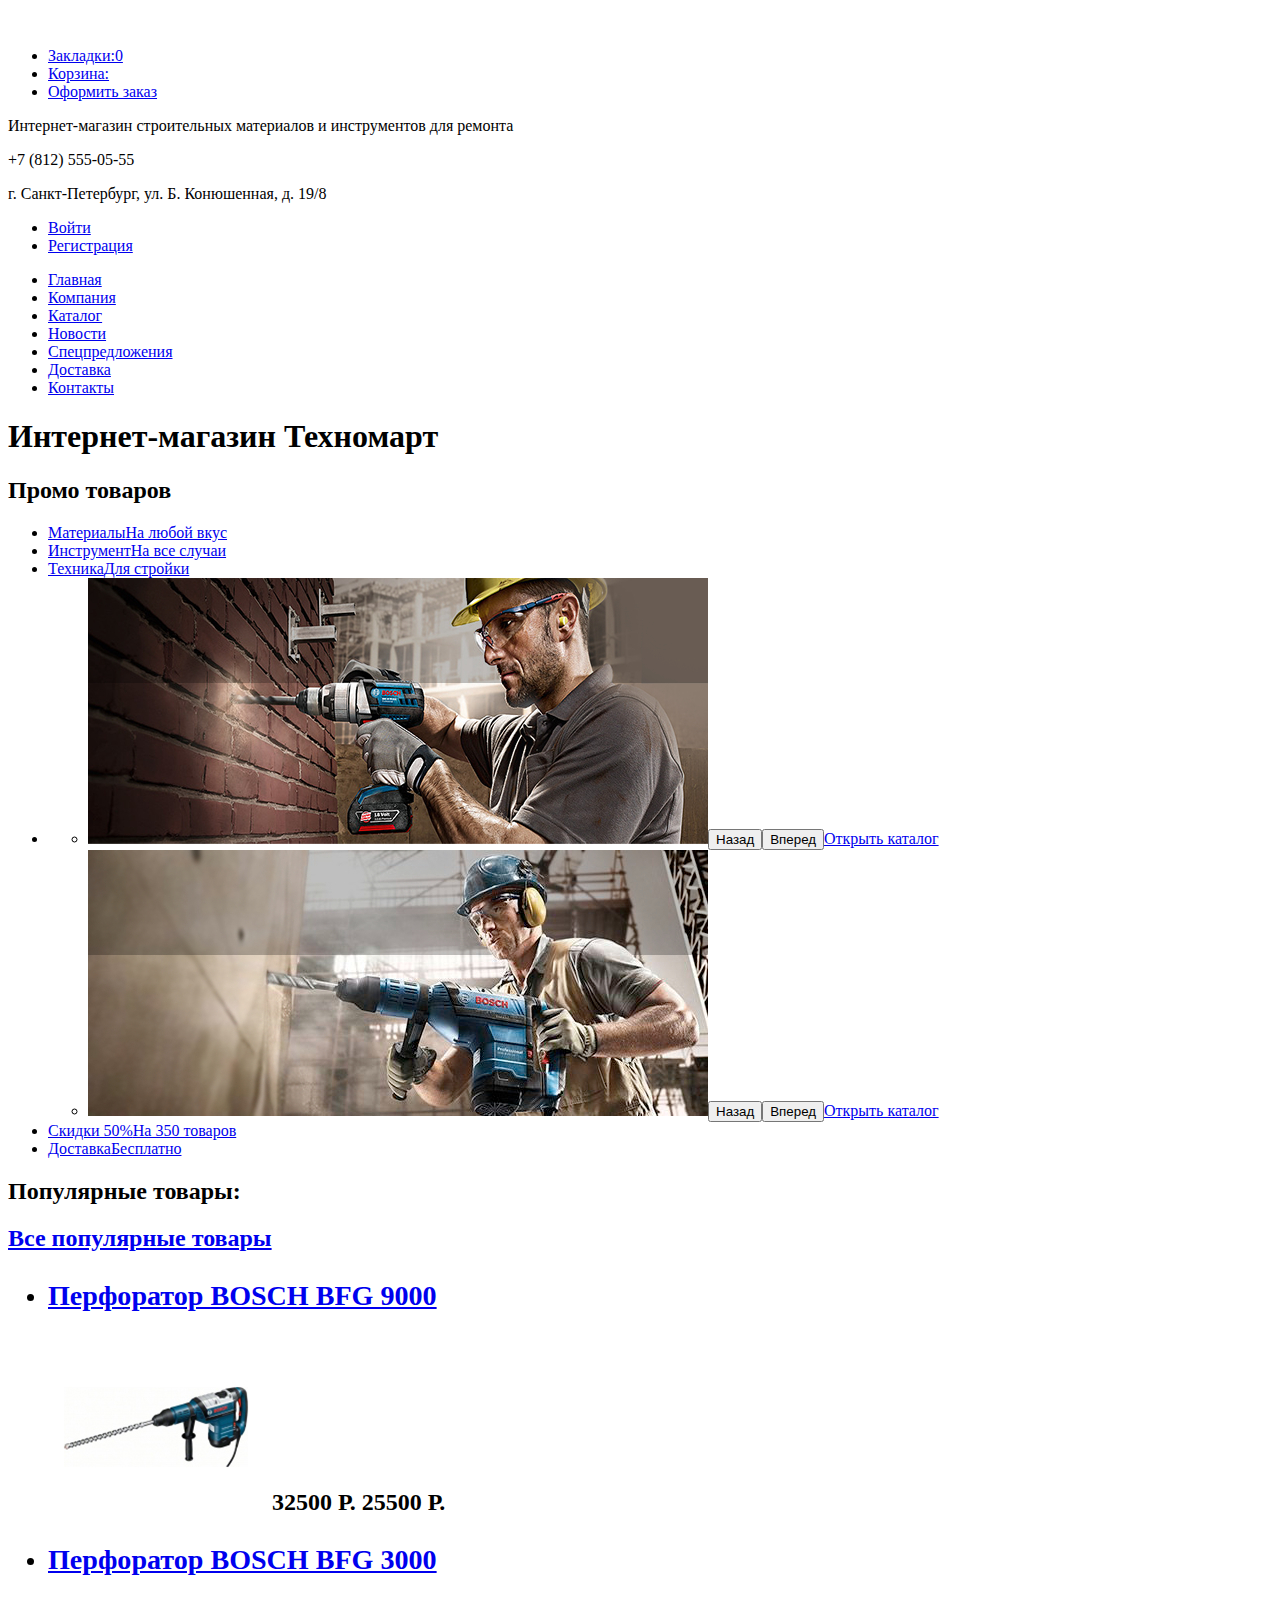
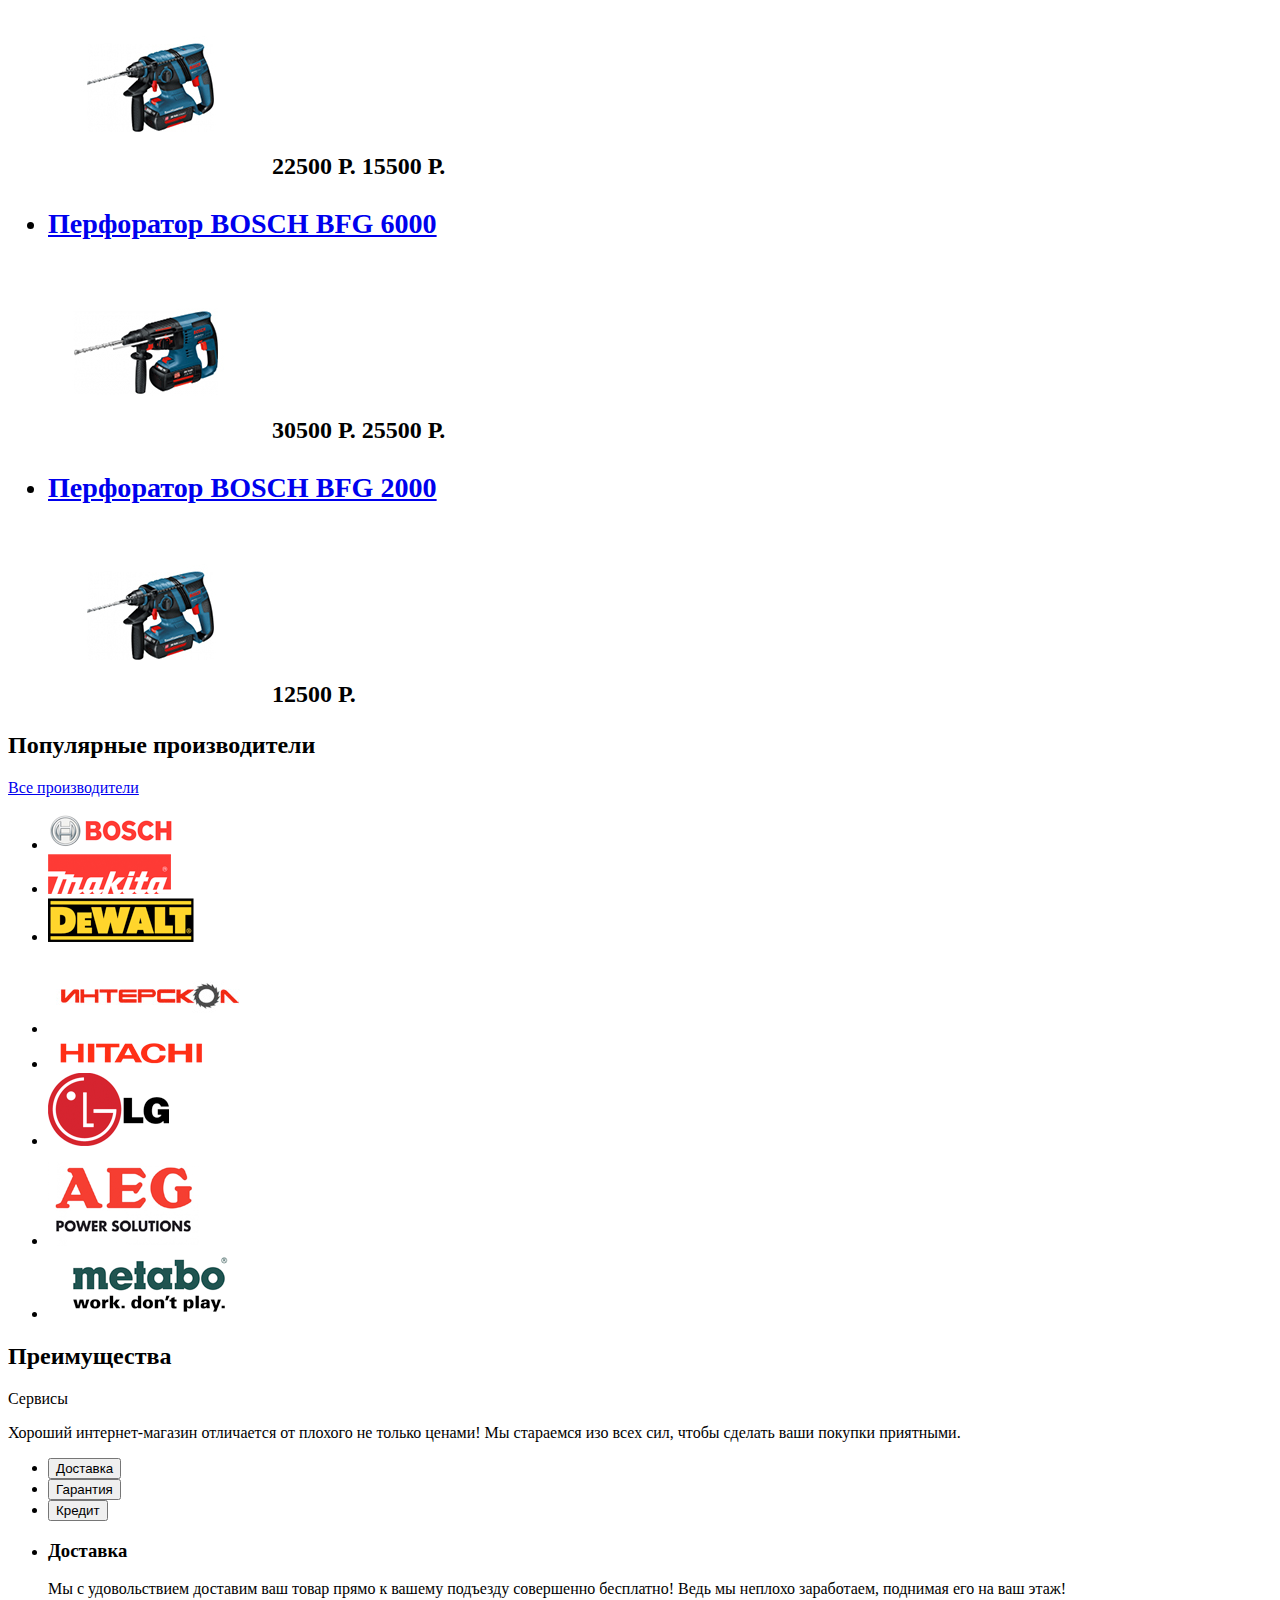
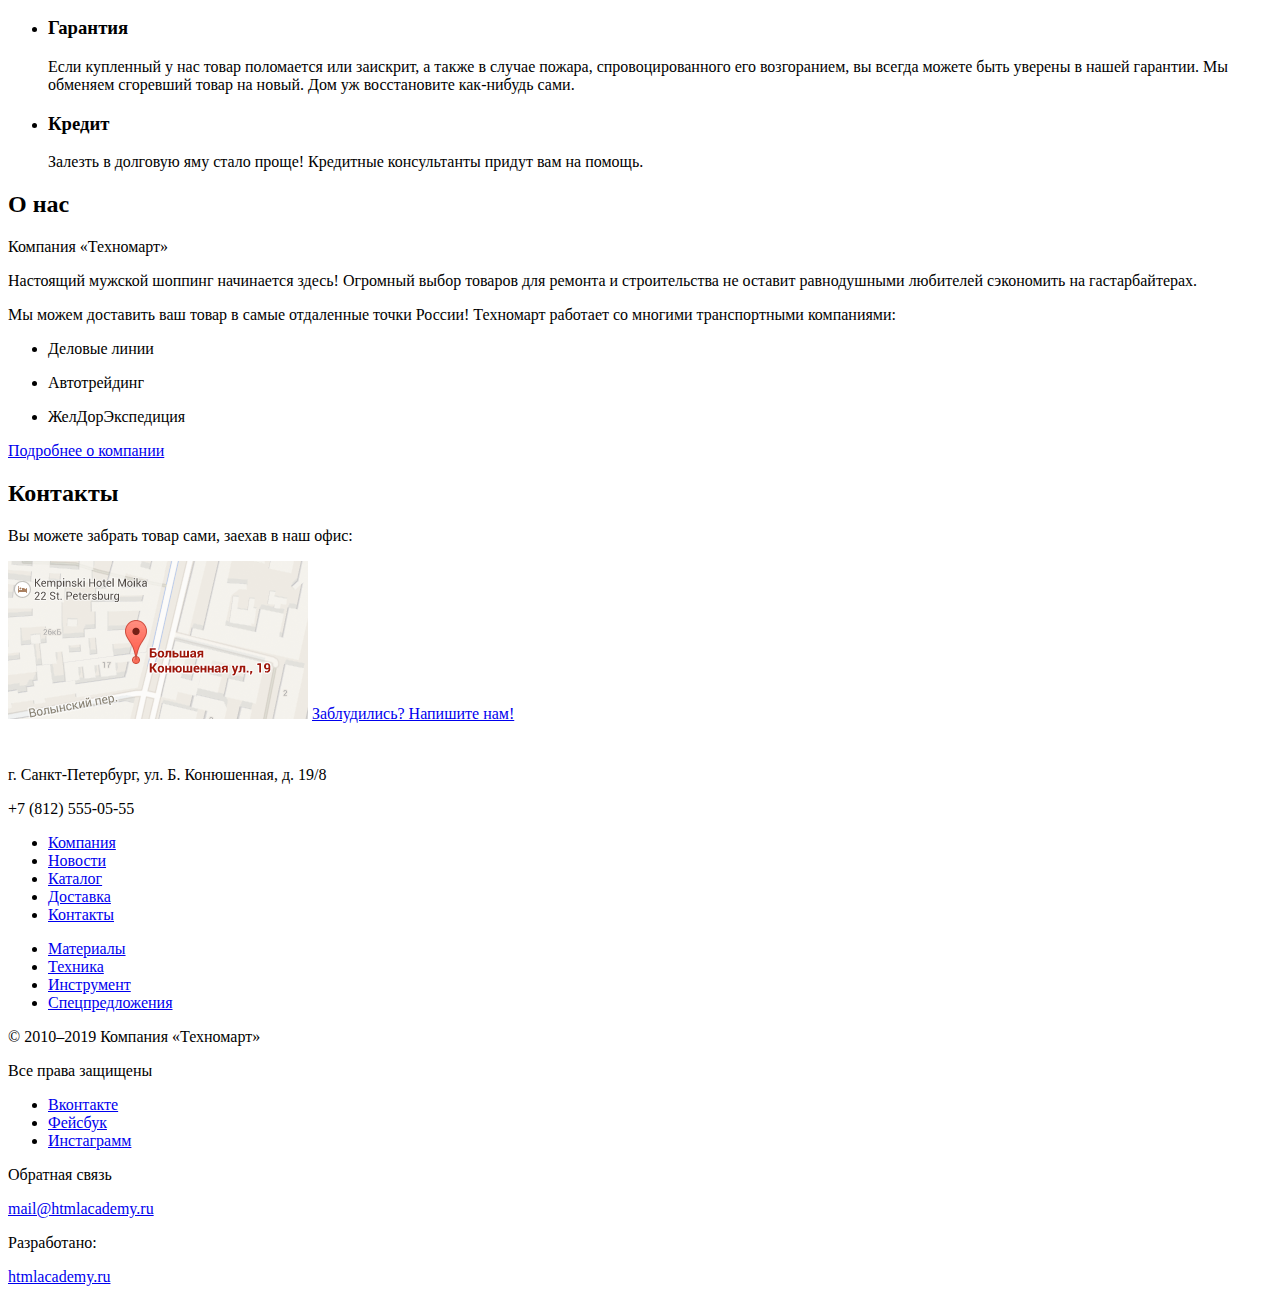
==== index.html @ ebcd56f2 "Добавляет ссылки на лэндос html academy" ====
<!DOCTYPE html>
<html lang="ru">
  <head>
    <meta charset="utf-8">
    <title>Техномарт</title>
  </head>
  <body>
    <header>
      <a href="#"><img src="img/ТЕХНОМАРТ.svg" width="109" height="19" alt="Логотип Техномарта"></a>
      <!--Здесь форма поиска-->
      <ul>
        <li><a href="#">Закладки:0</a></li>
        <li><a href="#">Корзина:</a></li>
        <li><a href="#">Оформить заказ</a></li>
      </ul>
      <p>Интернет-магазин строительных материалов и инструментов для ремонта</p>
      <p>+7 (812) 555-05-55</p>
      <p>г. Санкт-Петербург, ул. Б. Конюшенная, д. 19/8</p>
      <ul>
        <li><a href="#">Войти</a></li>
        <li><a href="#">Регистрация</a></li>
      </ul>
      <nav>
        <ul>
          <li><a href="#">Главная</a></li>
          <li><a href="#">Компания</a></li>
          <li><a href="#">Каталог</a></li>
          <li><a href="#">Новости</a></li>
          <li><a href="#">Спецпредложения</a></li>
          <li><a href="#">Доставка</a></li>
          <li><a href="#">Контакты</a></li>
        </ul>
      </nav>
    </header>
    <main>
      <h1>Интернет-магазин Техномарт</h1>
      <section>
        <h2>Промо товаров</h2>
        <ul>
          <li><a href="#">Материалы<span>На любой вкус</span></a></li>
          <li><a href="#">Инструмент<span>На все случаи</span></a></li>
          <li><a href="#">Техника<span>Для стройки</span></a></li>
          <li>
            <ul>
              <li><img src="img/slider-1.jpg " width="620" height="266" alt="Иллюстрация дрели"><button>Назад</button><button>Вперед</button><a href="catalog.html">Открыть каталог</a></li>
              <li><img src="img/slider-2.jpg" width="620" height="266" alt="Иллюстрация перфоратора"><button>Назад</button><button>Вперед</button><a href="catalog.html">Открыть каталог</a></li>
            </ul>
          </li>
          <li><a href="#">Скидки 50%<span>На 350 товаров</span></a></li>
          <li><a href="#">Доставка<span>Бесплатно</span></a></li>
        </ul>
      </section>
      <section>
        <h2>Популярные товары:<h2>
        <a href="#">Все популярные товары</a>
        <ul>
          <li>
            <h3><a href="#">Перфоратор BOSCH BFG 9000</a></h3>
            <img src="img/Perforator-1.jpg" width="218" height="170" alt="Перфоратор BOSCH BFG 9000">
            <span>32500 Р.</span>
            <span>25500 Р.</span>
          </li>
          <li>
            <h3><a href="#">Перфоратор BOSCH BFG 3000</a></h3>
            <img src="img/Perforator-2.jpg" width="218" height="170" alt="Перфоратор BOSCH BFG 3000">
            <span>22500 Р.</span>
            <span>15500 Р.</span>
          </li>
          <li>
            <h3><a href="#">Перфоратор BOSCH BFG 6000</a></h3>
            <img src="img/Perforator-3.jpg" width="218" height="170" alt="Перфоратор BOSCH BFG 6000">
            <span>30500 Р.</span>
            <span>25500 Р.</span>
          </li>
          <li>
            <h3><a href="#">Перфоратор BOSCH BFG 2000</a></h3>
            <img src="img/Perforator-4.jpg" width="218" height="170" alt="Перфоратор BOSCH BFG 2000">
            <span>12500 Р.</span>
          </li>
        </ul>
      </section>
      <section>
        <h2>Популярные производители</h2>
        <a href="#">Все производители</a>
        <ul>
          <li><a href="#"><img src="img/bosch.png" width="126" height="37" alt="Бош"></a></li>
          <li><a href="#"><img src="img/makita.png" width="123" height="40" alt="Макита"></a></li>
          <li><a href="#"><img src="img/dewalt.png" width="146" height="44" alt="Деволт"></a></li>
          <li><a href="#"><img src="img/interskol.png" width="200" height="88" alt="Интерскол"></a></li>
          <li><a href="#"><img src="img/hitachi.png" width="169" height="31" alt="Хитачи"></a></li>
          <li><a href="#"><img src="img/lg.png" width="121" height="73" alt="Эл Джи"></a></li>
          <li><a href="#"><img src="img/aeg.png" width="151" height="96" alt="АЕГ"></a></li>
          <li><a href="#"><img src="img/metabo.png" width="204" height="69" alt="Метабо"></a></li>
        </ul>
      </section>
      <section>
        <h2>Преимущества</h2>
        <p>Сервисы</p>
        <p>
          Хороший интернет-магазин отличается от плохого не только ценами!
          Мы стараемся изо всех сил, чтобы сделать ваши покупки приятными.
        </p>
        <ul>
          <li><button>Доставка</button></li>
          <li><button>Гарантия</button></li>
          <li><button>Кредит</button></li>
        </ul>
        <ul>
          <li>
            <h3>Доставка</h3>
            <p>
              Мы с удовольствием доставим ваш товар прямо
              к вашему подъезду совершенно бесплатно!
              Ведь мы неплохо заработаем,
              поднимая его на ваш этаж!
            </p>
          </li>
          <li>
            <h3>Гарантия</h3>
            <p>
              Если купленный у нас товар поломается или заискрит,
              а также в случае пожара, спровоцированного его возгоранием,
              вы всегда можете быть уверены в нашей гарантии. Мы обменяем
              сгоревший товар на новый.
              Дом уж восстановите как-нибудь сами.
            </p>
          </li>
          <li>
            <h3>Кредит</h3>
            <p>
              Залезть в долговую яму стало проще!
              Кредитные консультанты придут вам на помощь.
            </p>
          </li>
        </ul>
      </section>
      <section>
        <h2>О нас</h2>
        <p>Компания «Техномарт»</p>
        <p>
          Настоящий мужской шоппинг начинается здесь! Огромный выбор товаров для ремонта и 
          строительства не оставит равнодушными любителей сэкономить на гастарбайтерах.
        </p>
        <p>
          Мы можем доставить ваш товар в самые отдаленные точки России!
          Техномарт работает со многими транспортными компаниями:
        </p>
        <ul>
          <li><p>Деловые линии</p></li>
          <li><p>Автотрейдинг</p></li>
          <li><p>ЖелДорЭкспедиция</p></li>
        </ul>
        <a href="#">Подробнее о компании</a>
      </section>
      <section>
        <h2>Контакты</h2>
        <p>Вы можете забрать товар сами, заехав в наш офис:</p>
        <img src="img/map.png" width="300" height="158" alt="ул. Большая Конюшенная, 19">
        <a href="#">Заблудились? Напишите нам!</a>
      </section>
    </main>
    <footer>
      <a href="#"><img src="img/ТЕХНОМАРТ.svg" width="138" height="23" alt="Логотип Техномарта"></a>
      <p>г. Санкт-Петербург, ул. Б. Конюшенная, д. 19/8</p>
      <p>+7 (812) 555-05-55</p>
      <ul>
        <li><a href="#">Компания</a></li>
        <li><a href="#">Новости</a></li>
        <li><a href="#">Каталог</a></li>
        <li><a href="#">Доставка</a></li>
        <li><a href="#">Контакты</a></li>
      </ul>
      <ul>
        <li><a href="#">Материалы</a></li>
        <li><a href="#">Техника</a></li>
        <li><a href="#">Инструмент</a></li>
        <li><a href="#">Спецпредложения</a></li>
      </ul>
      <div>
        <p>© 2010–2019 Компания «Техномарт»</p>
        <p>Все права защищены</p>
        <ul>
          <li><a href="#">Вконтакте</a></li>
          <li><a href="#">Фейсбук</a></li>
          <li><a href="#">Инстаграмм</a></li>
        </ul>
        <div>
          <p>Обратная связь</p>
          <a href="#">mail@htmlacademy.ru</a>
        </div>
        <div>
          <p>Разработано:</p>
          <a href="https://htmlacademy.ru/intensive/htmlcss">htmlacademy.ru</a>
        </div>
      </div>
    </footer>
  </body>
</html>
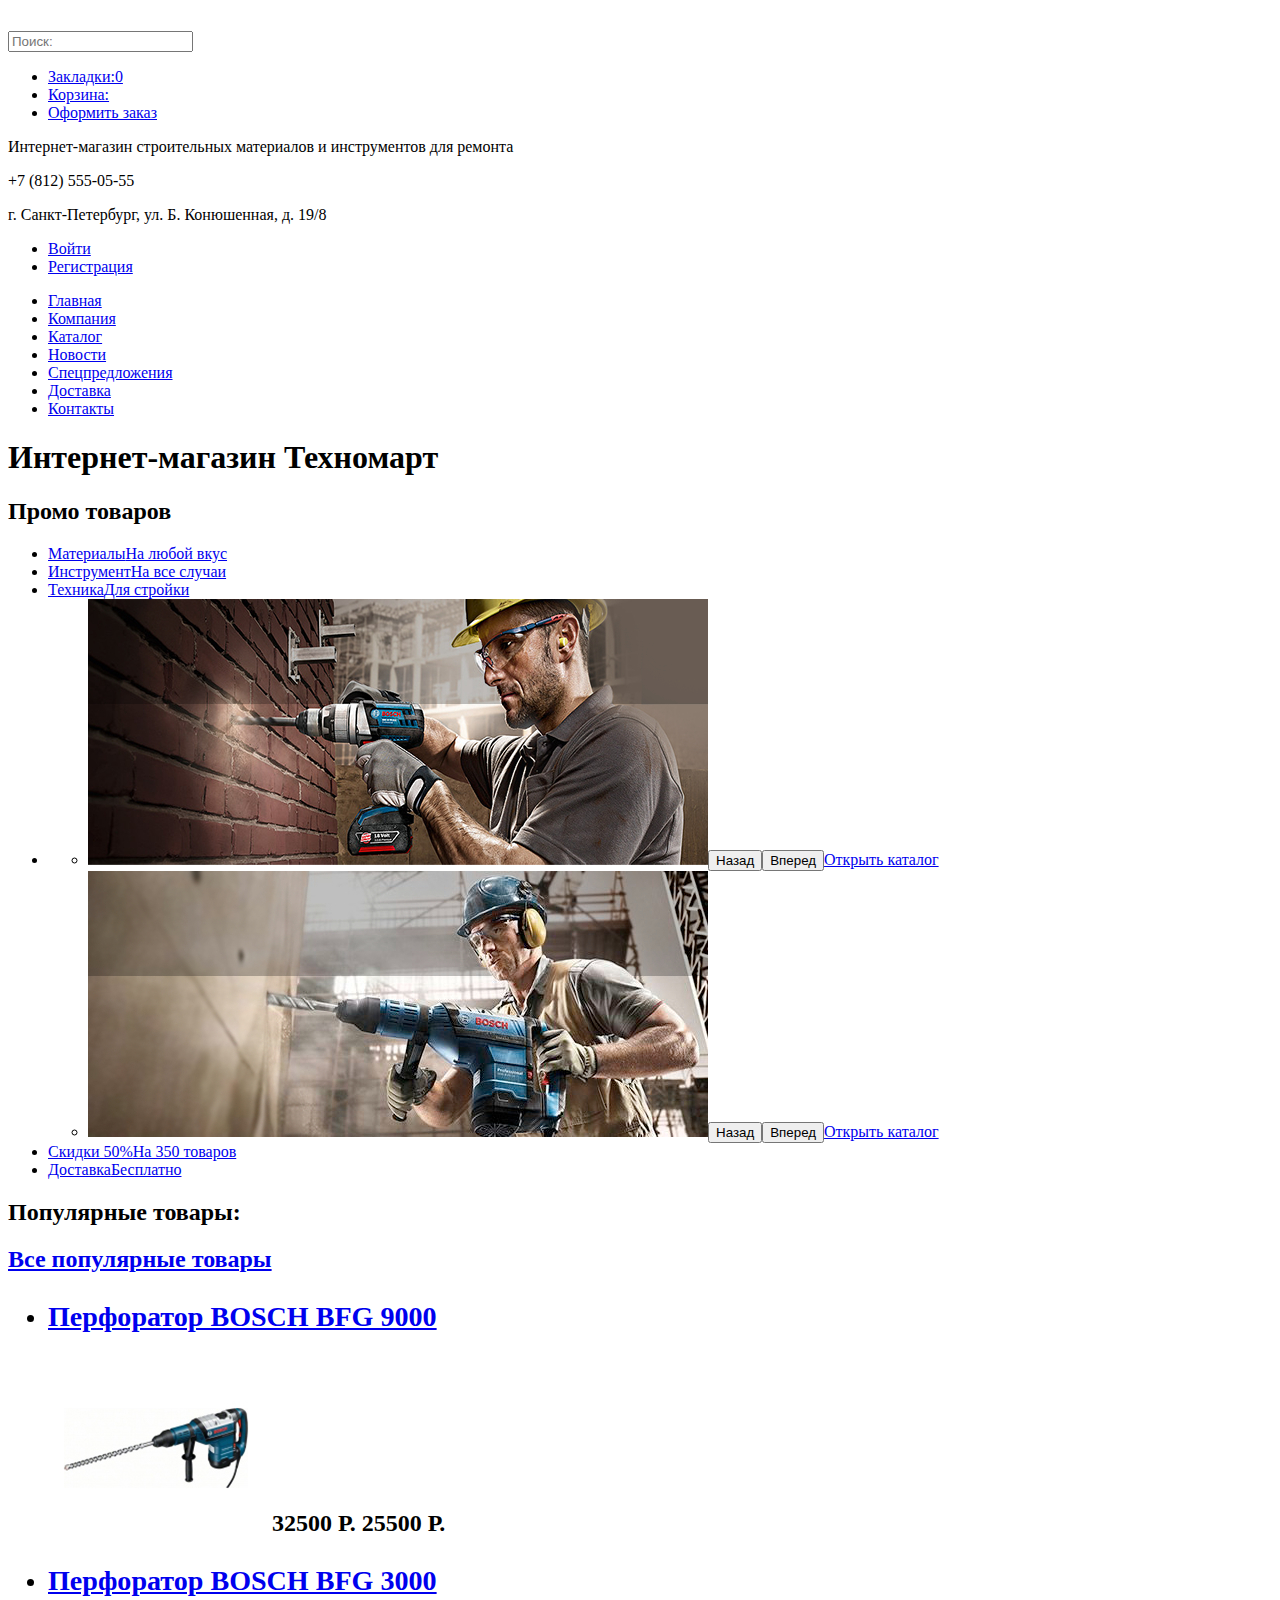
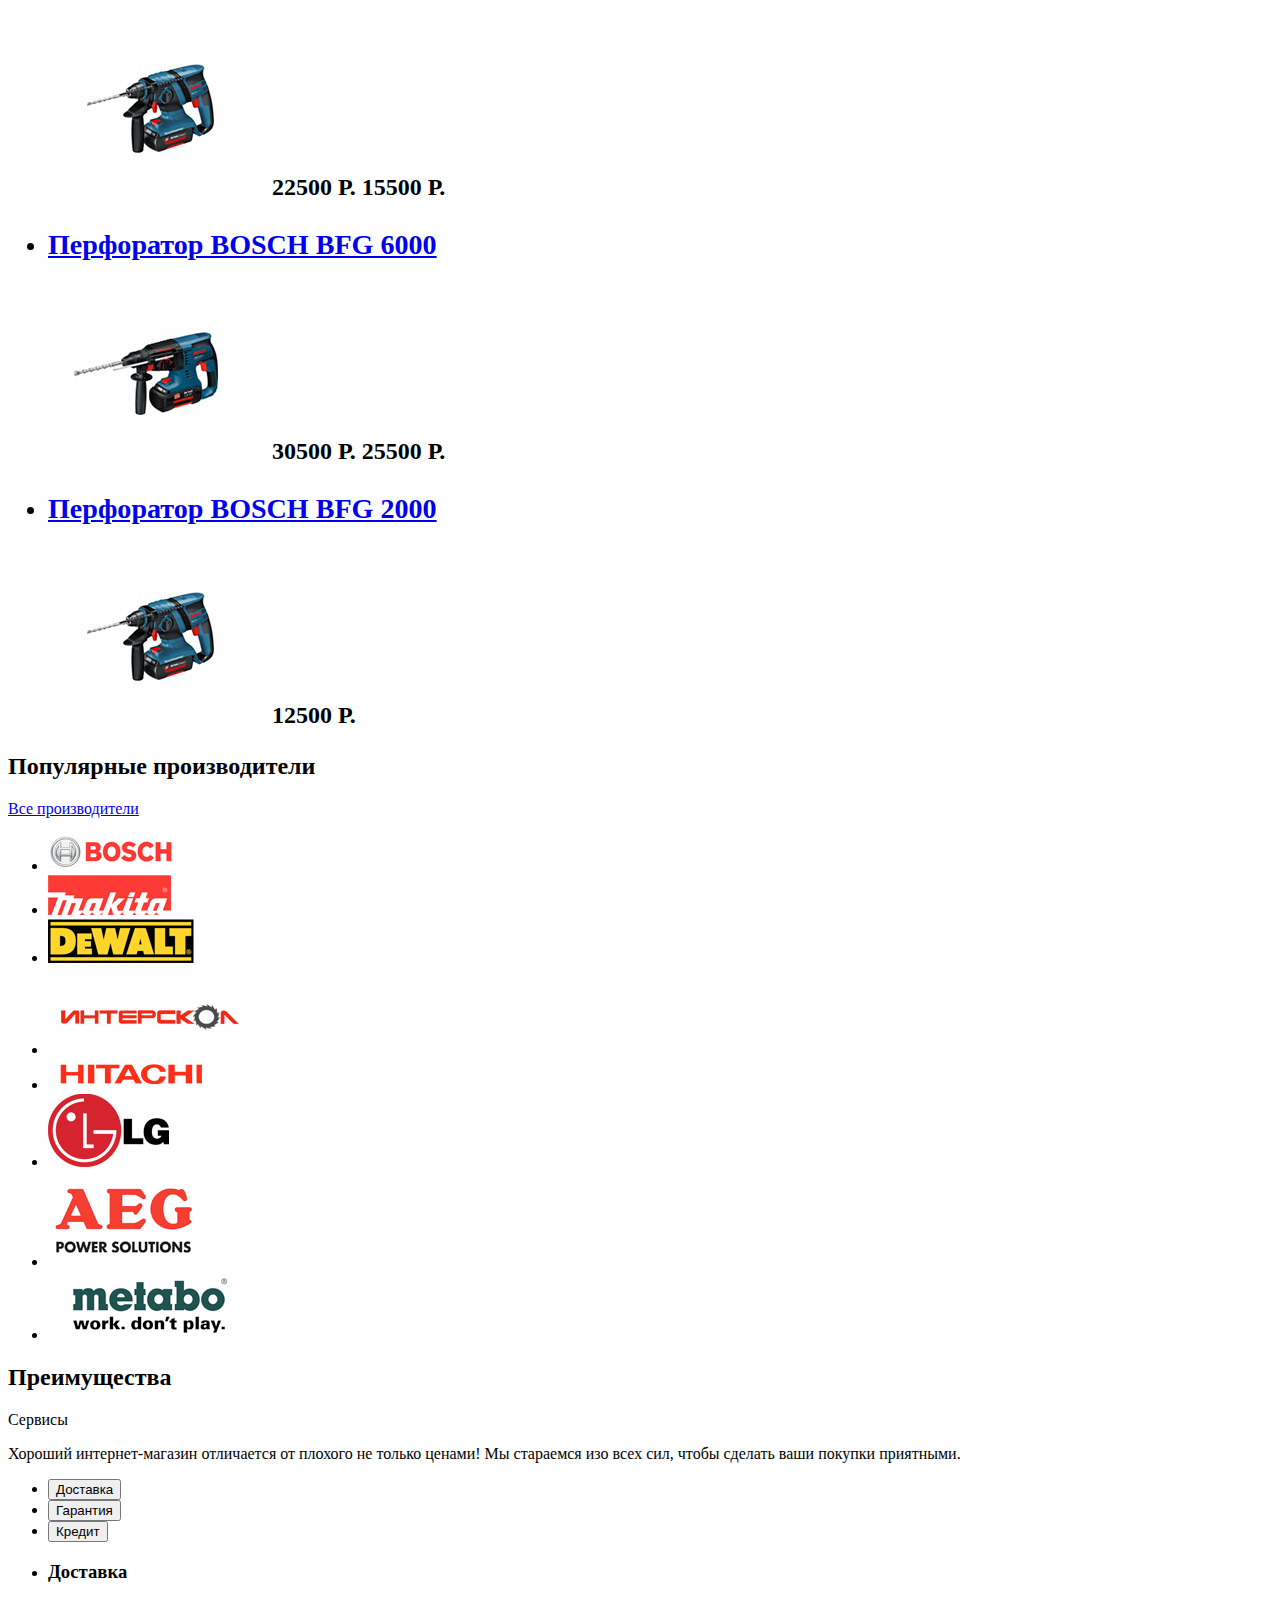
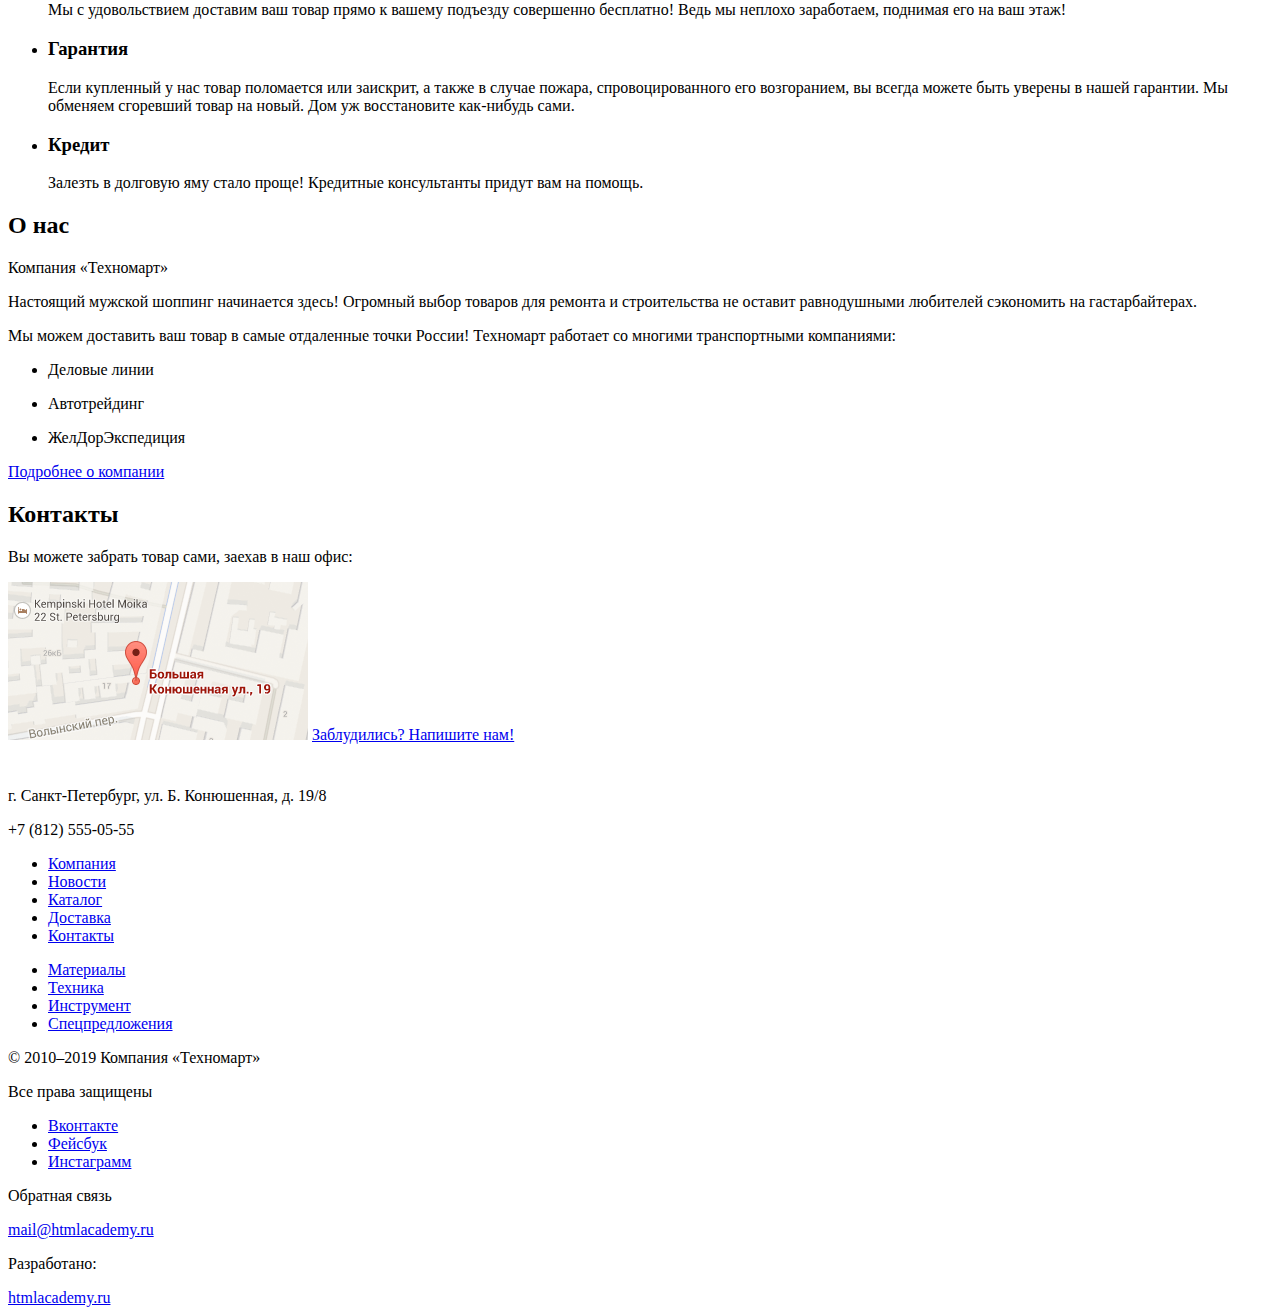
==== commit cef61c8b: "Добавляет часть форм" ====
--- a/index.html
+++ b/index.html
@@ -7,7 +7,9 @@
   <body>
     <header>
       <a href="#"><img src="img/ТЕХНОМАРТ.svg" width="109" height="19" alt="Логотип Техномарта"></a>
-      <!--Здесь форма поиска-->
+      <form action="https://echo.htmlacademy.ru" method="get">
+        <input type="text" placeholder="Поиск:">
+      </form>
       <ul>
         <li><a href="#">Закладки:0</a></li>
         <li><a href="#">Корзина:</a></li>
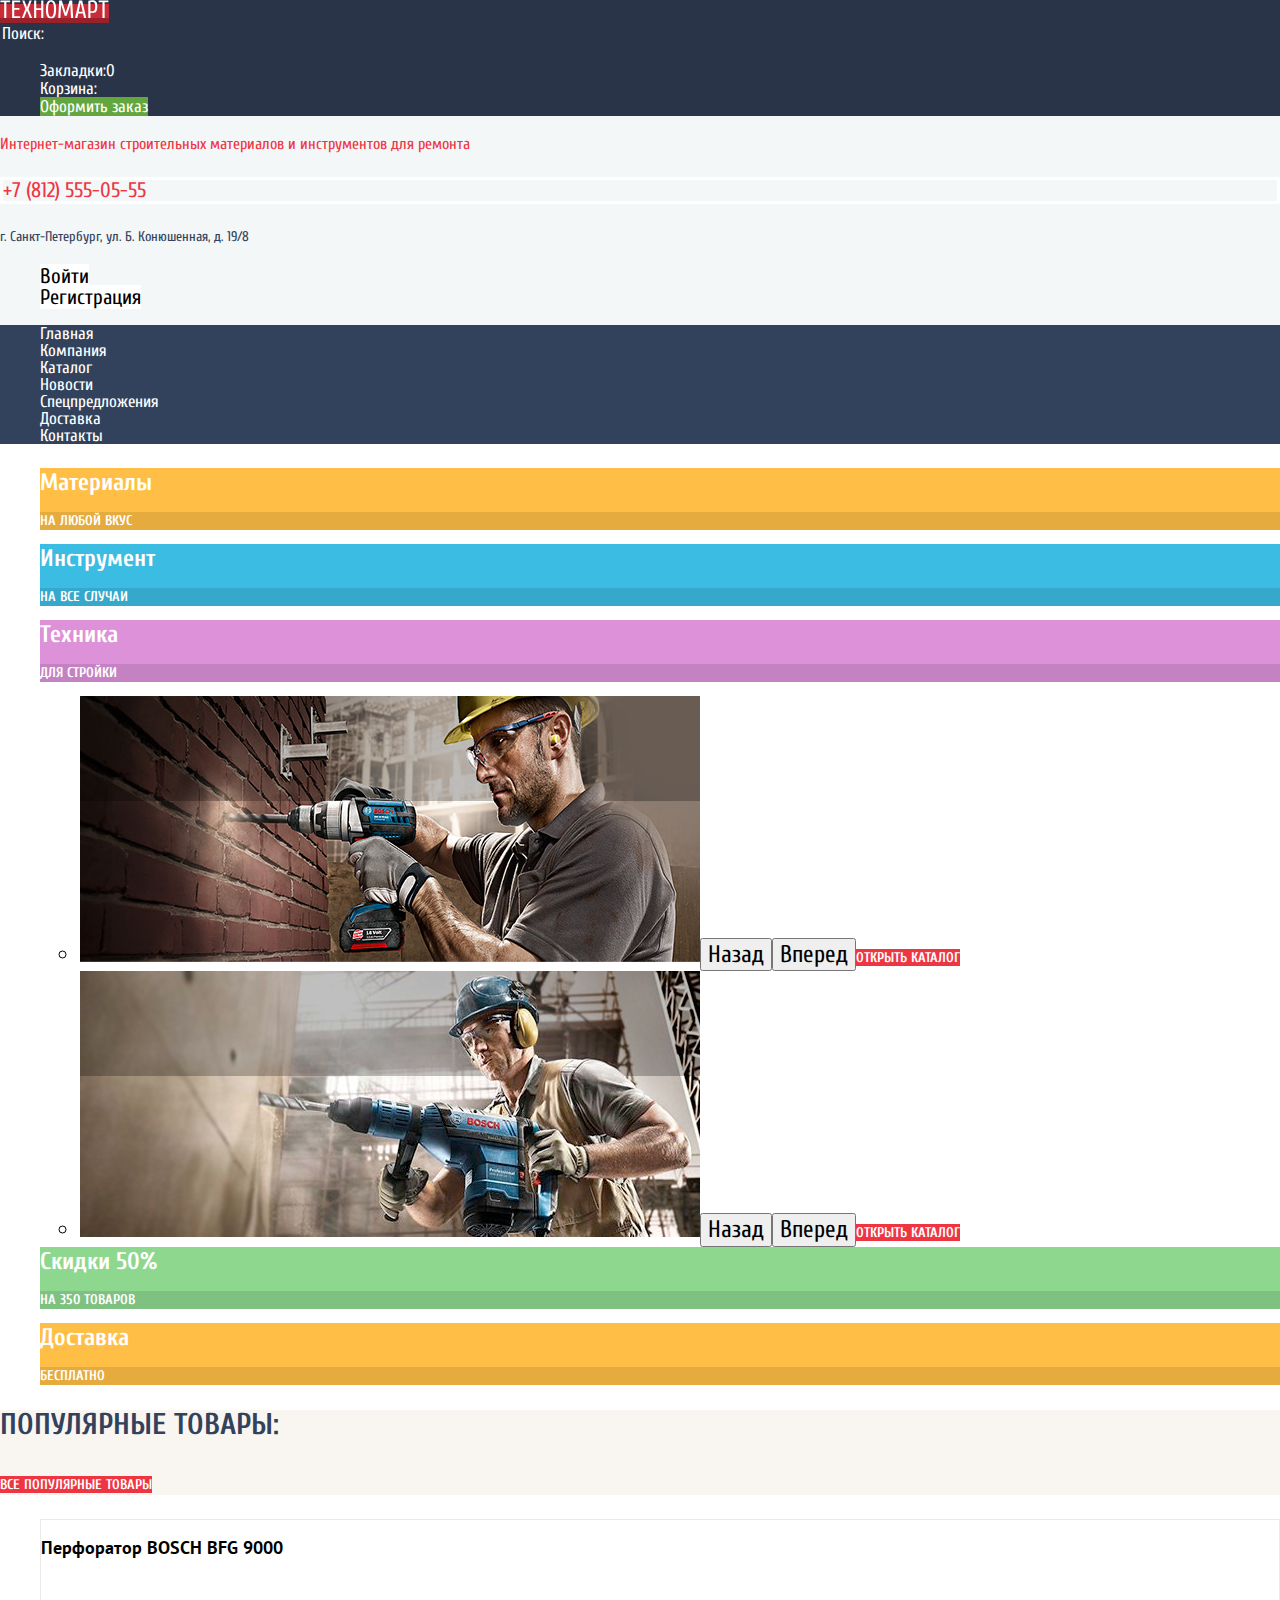
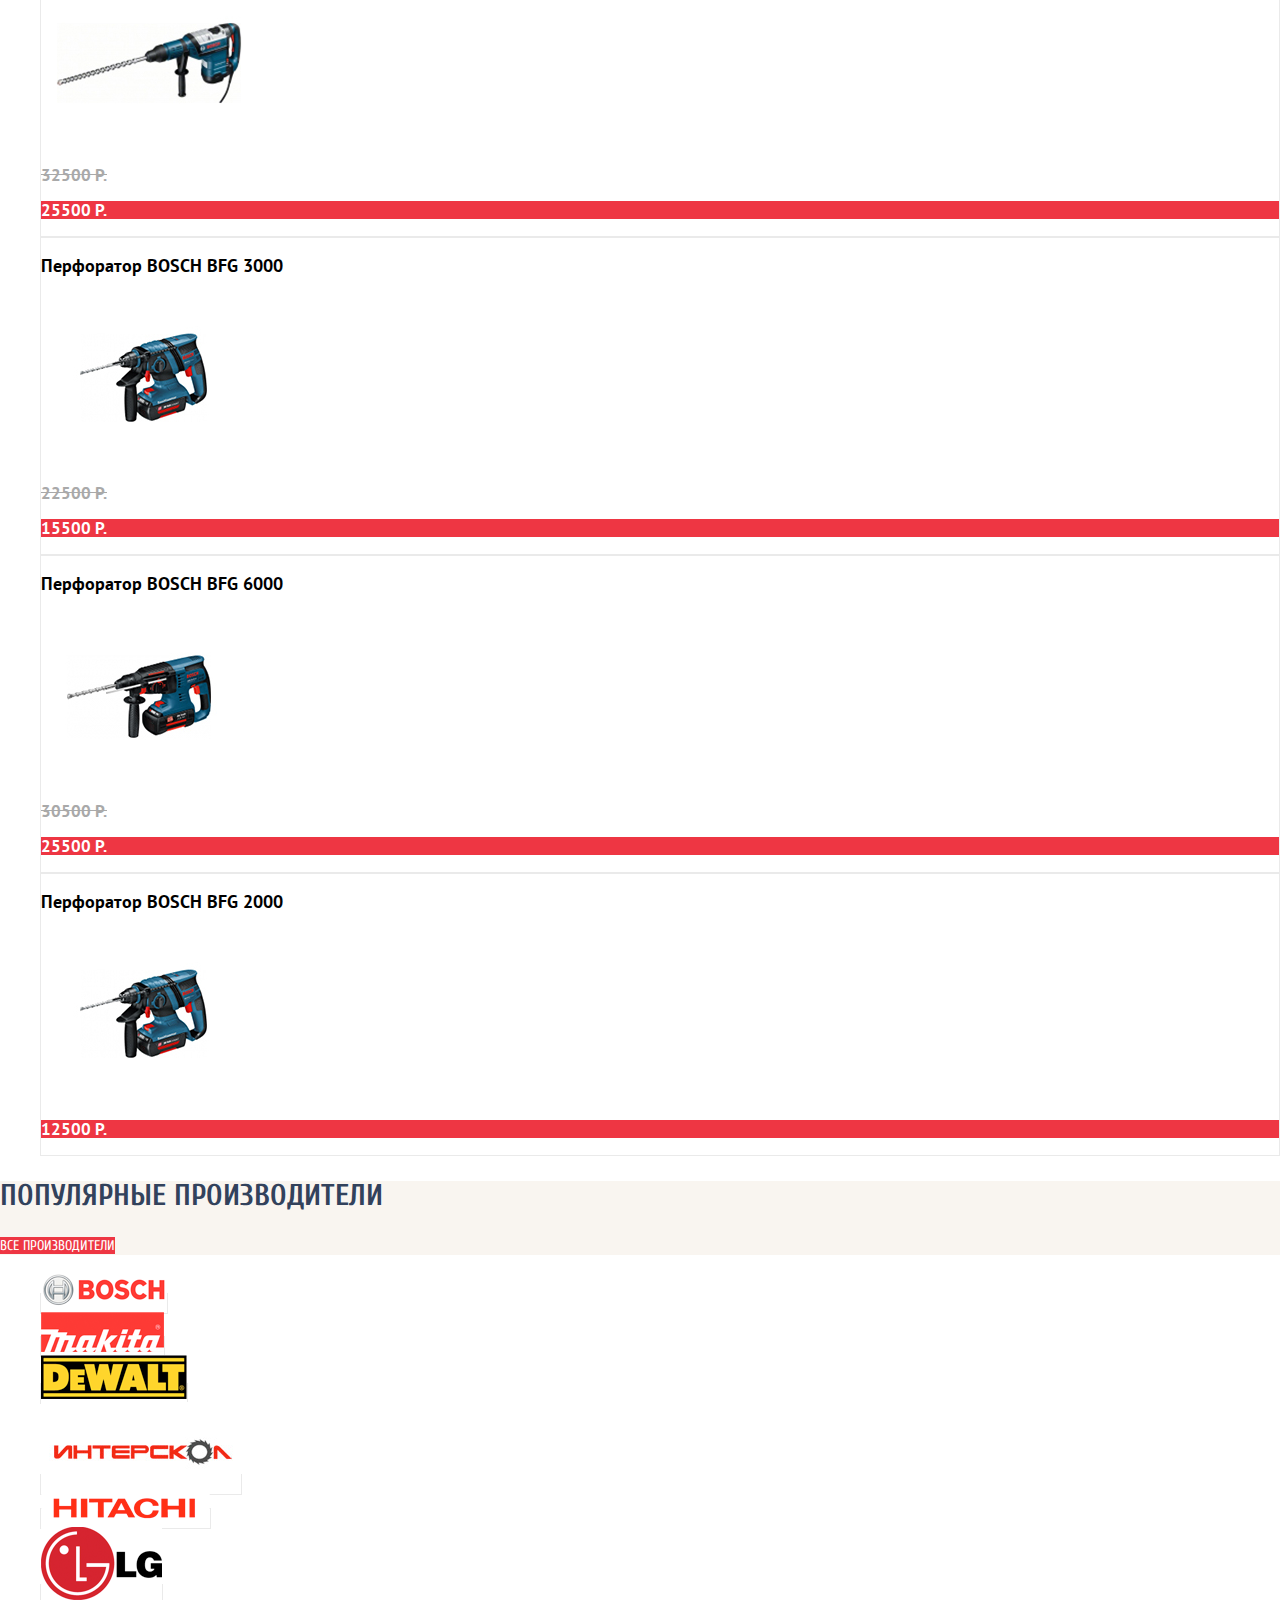
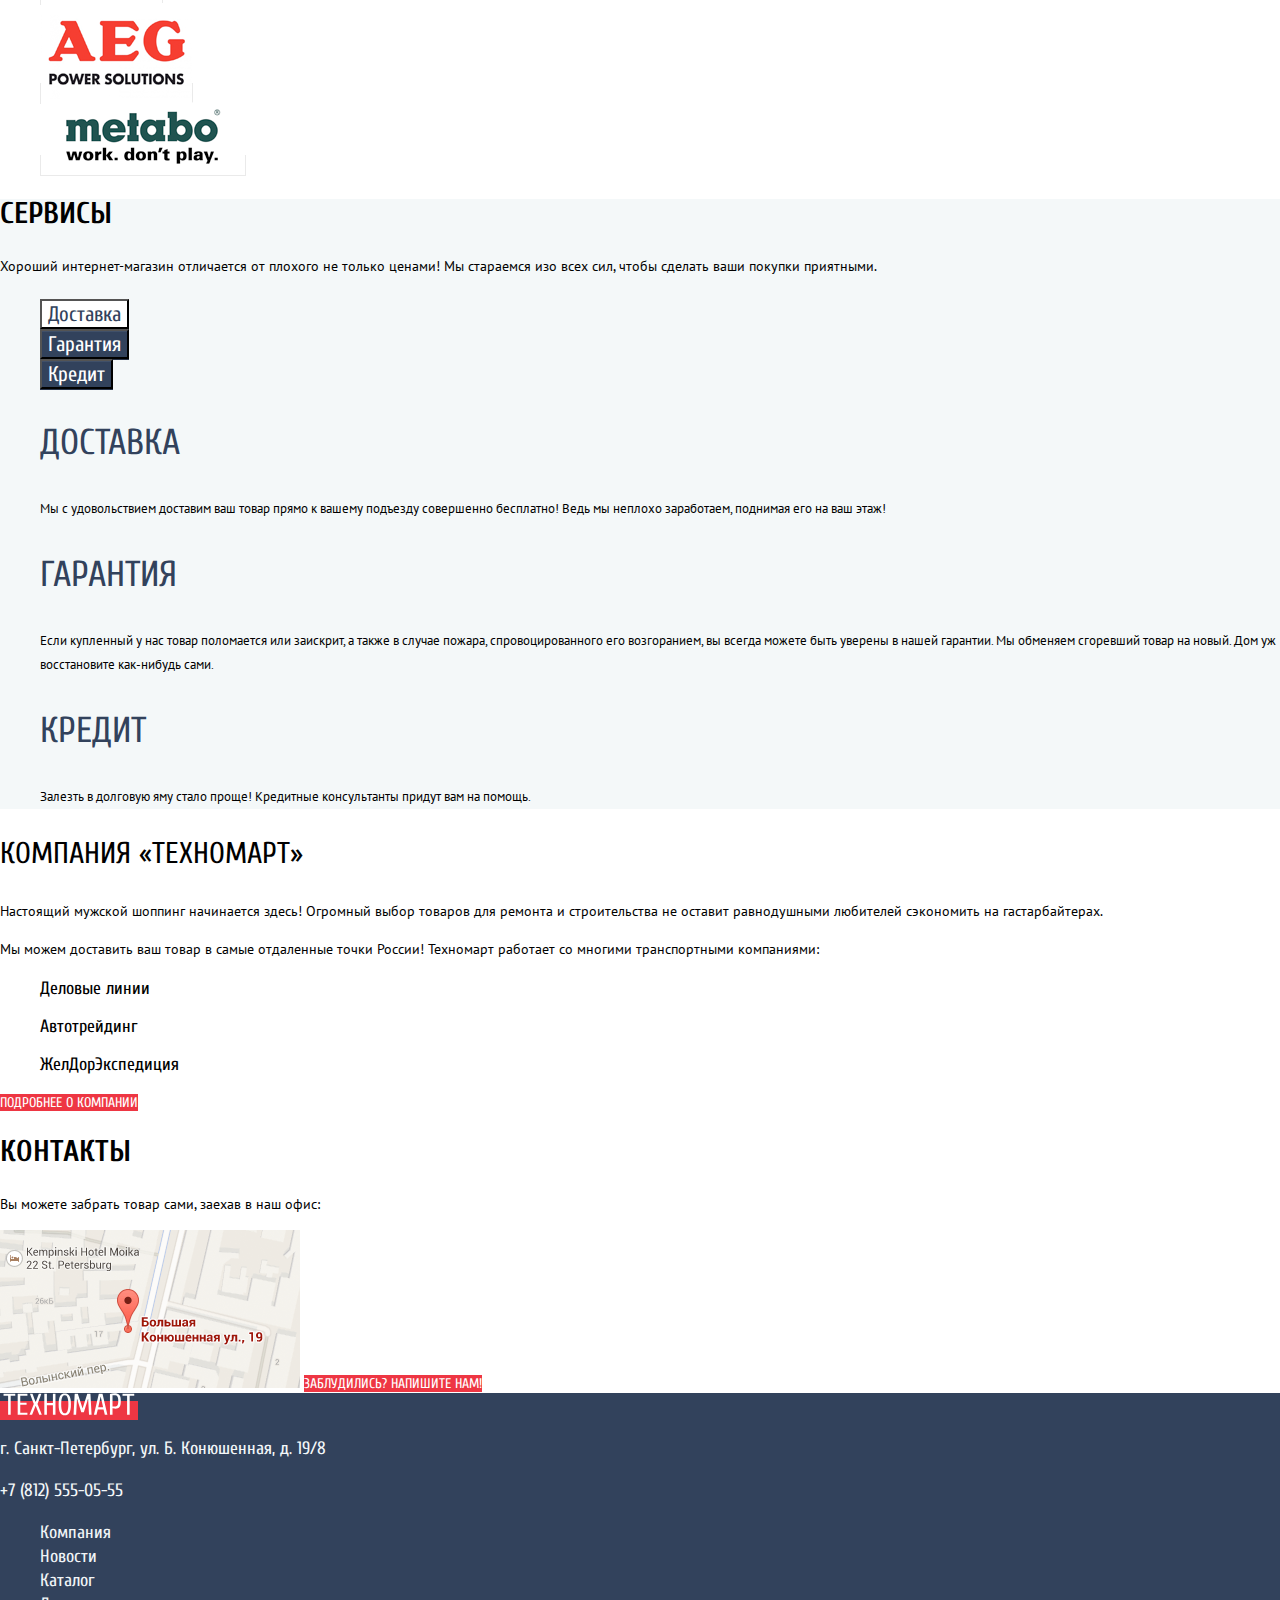
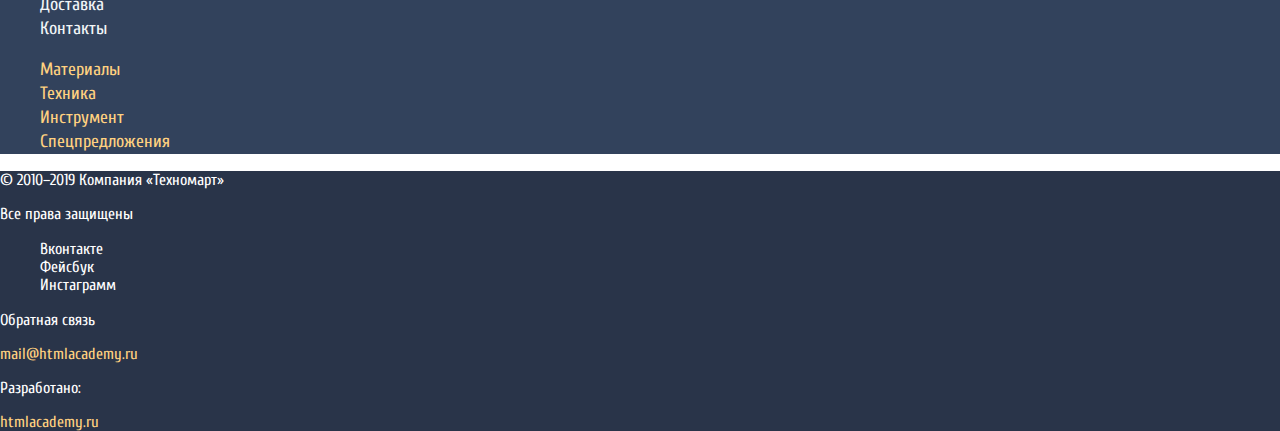
==== commit c58f7319: "Добавляет часть базовой стилизации" ====
--- a/index.html
+++ b/index.html
@@ -3,26 +3,32 @@
   <head>
     <meta charset="utf-8">
     <title>Техномарт</title>
+    <link href="https://fonts.googleapis.com/css2?family=PT+Sans:wght@400;700&display=swap" rel="stylesheet">
+    <link href="https://fonts.googleapis.com/css2?family=Cuprum:wght@400;700&display=swap" rel="stylesheet">
+    <link href="css/normalize.css" rel="stylesheet">
+    <link href="css/style.css" rel="stylesheet">
   </head>
   <body>
-    <header>
-      <a href="#"><img src="img/ТЕХНОМАРТ.svg" width="109" height="19" alt="Логотип Техномарта"></a>
-      <form action="https://echo.htmlacademy.ru" method="get">
-        <input type="text" placeholder="Поиск:">
-      </form>
-      <ul>
-        <li><a href="#">Закладки:0</a></li>
-        <li><a href="#">Корзина:</a></li>
-        <li><a href="#">Оформить заказ</a></li>
-      </ul>
-      <p>Интернет-магазин строительных материалов и инструментов для ремонта</p>
-      <p>+7 (812) 555-05-55</p>
-      <p>г. Санкт-Петербург, ул. Б. Конюшенная, д. 19/8</p>
-      <ul>
+    <header class="main-header">
+      <div class="user-navigation">
+        <a class="logo" href="#"><img src="img/ТЕХНОМАРТ.svg" width="109" height="19" alt="Логотип Техномарта"></a>
+        <form action="https://echo.htmlacademy.ru" method="get">
+          <input type="text" value="Поиск:">
+        </form>
+        <ul>
+          <li><a class="other-style" href="#">Закладки:0</a></li>
+          <li><a class="other-style" href="#">Корзина:</a></li>
+          <li><a class="green-li" href="#">Оформить заказ</a></li>
+        </ul>
+      </div>
+      <p class="description-magazine">Интернет-магазин строительных материалов и инструментов для ремонта</p>
+      <p class="phone">+7 (812) 555-05-55</p>
+      <p class="adress">г. Санкт-Петербург, ул. Б. Конюшенная, д. 19/8</p>
+      <ul class="login">
         <li><a href="#">Войти</a></li>
         <li><a href="#">Регистрация</a></li>
       </ul>
-      <nav>
+      <nav class="site-navigation">
         <ul>
           <li><a href="#">Главная</a></li>
           <li><a href="#">Компания</a></li>
@@ -35,56 +41,68 @@
       </nav>
     </header>
     <main>
-      <h1>Интернет-магазин Техномарт</h1>
+      <h1 class="visually-hidden">Интернет-магазин Техномарт</h1>
       <section>
-        <h2>Промо товаров</h2>
-        <ul>
-          <li><a href="#">Материалы<span>На любой вкус</span></a></li>
-          <li><a href="#">Инструмент<span>На все случаи</span></a></li>
-          <li><a href="#">Техника<span>Для стройки</span></a></li>
+        <h2 class="visually-hidden">Промо товаров</h2>
+        <ul class="promo">
+          <li class="yellow"><a href="#">Материалы<p>На любой вкус</p></a></li>
+          <li class="blue"><a href="#">Инструмент<p>На все случаи</p></a></li>
+          <li class="purple"><a href="#">Техника<p>Для стройки</p></a></li>
           <li>
             <ul>
-              <li><img src="img/slider-1.jpg " width="620" height="266" alt="Иллюстрация дрели"><button>Назад</button><button>Вперед</button><a href="catalog.html">Открыть каталог</a></li>
-              <li><img src="img/slider-2.jpg" width="620" height="266" alt="Иллюстрация перфоратора"><button>Назад</button><button>Вперед</button><a href="catalog.html">Открыть каталог</a></li>
+              <li><img src="img/slider-1.jpg " width="620" height="266" alt="Иллюстрация дрели"><button>Назад</button><button>Вперед</button><a class="button" href="catalog.html">Открыть каталог</a></li>
+              <li><img src="img/slider-2.jpg" width="620" height="266" alt="Иллюстрация перфоратора"><button>Назад</button><button>Вперед</button><a class="button" href="catalog.html">Открыть каталог</a></li>
             </ul>
           </li>
-          <li><a href="#">Скидки 50%<span>На 350 товаров</span></a></li>
-          <li><a href="#">Доставка<span>Бесплатно</span></a></li>
+          <li class="green"><a href="#">Скидки 50%<p>На 350 товаров</p></a></li>
+          <li class="yellow"><a href="#">Доставка<p>Бесплатно</p></a></li>
         </ul>
       </section>
       <section>
+        <div class="background-popular">
         <h2>Популярные товары:<h2>
-        <a href="#">Все популярные товары</a>
-        <ul>
-          <li>
-            <h3><a href="#">Перфоратор BOSCH BFG 9000</a></h3>
-            <img src="img/Perforator-1.jpg" width="218" height="170" alt="Перфоратор BOSCH BFG 9000">
-            <span>32500 Р.</span>
-            <span>25500 Р.</span>
-          </li>
-          <li>
-            <h3><a href="#">Перфоратор BOSCH BFG 3000</a></h3>
-            <img src="img/Perforator-2.jpg" width="218" height="170" alt="Перфоратор BOSCH BFG 3000">
-            <span>22500 Р.</span>
-            <span>15500 Р.</span>
-          </li>
-          <li>
-            <h3><a href="#">Перфоратор BOSCH BFG 6000</a></h3>
-            <img src="img/Perforator-3.jpg" width="218" height="170" alt="Перфоратор BOSCH BFG 6000">
-            <span>30500 Р.</span>
-            <span>25500 Р.</span>
-          </li>
-          <li>
-            <h3><a href="#">Перфоратор BOSCH BFG 2000</a></h3>
-            <img src="img/Perforator-4.jpg" width="218" height="170" alt="Перфоратор BOSCH BFG 2000">
-            <span>12500 Р.</span>
+        <a class="button" href="#">Все популярные товары</a>
+        </div>
+        <ul class="popular-list">
+          <li>
+            <a href="#">
+              <h3>Перфоратор BOSCH BFG 9000</h3>
+              <img src="img/Perforator-1.jpg" width="218" height="170" alt="Перфоратор BOSCH BFG 9000">
+              <p class="striketrough">32500 Р.</p>
+              <p class="sale">25500 Р.</p>
+            </a>
+          </li>
+          <li>
+            <a href="#">
+              <h3>Перфоратор BOSCH BFG 3000</h3>
+              <img src="img/Perforator-2.jpg" width="218" height="170" alt="Перфоратор BOSCH BFG 3000">
+              <p class="striketrough">22500 Р.</p>
+              <p class="sale">15500 Р.</p>
+            </a>
+          </li>
+          <li>
+            <a href="#">
+              <h3>Перфоратор BOSCH BFG 6000</h3>
+              <img src="img/Perforator-3.jpg" width="218" height="170" alt="Перфоратор BOSCH BFG 6000">
+              <p class="striketrough">30500 Р.</p>
+              <p class="sale">25500 Р.</p>
+            </a>
+          </li>
+          <li>
+            <a href="#">
+              <h3>Перфоратор BOSCH BFG 2000</h3>
+              <img src="img/Perforator-4.jpg" width="218" height="170" alt="Перфоратор BOSCH BFG 2000">
+              <p class="sale">12500 Р.</p>
+            </a>
           </li>
         </ul>
       </section>
       <section>
-        <h2>Популярные производители</h2>
-        <a href="#">Все производители</a>
-        <ul>
+        <div class="background-popular-maker">
+          <h2>Популярные производители</h2>
+          <a class="button" href="#">Все производители</a>
+        </div>
+        <ul class="popular-maker">
           <li><a href="#"><img src="img/bosch.png" width="126" height="37" alt="Бош"></a></li>
           <li><a href="#"><img src="img/makita.png" width="123" height="40" alt="Макита"></a></li>
           <li><a href="#"><img src="img/dewalt.png" width="146" height="44" alt="Деволт"></a></li>
@@ -95,19 +113,18 @@
           <li><a href="#"><img src="img/metabo.png" width="204" height="69" alt="Метабо"></a></li>
         </ul>
       </section>
-      <section>
-        <h2>Преимущества</h2>
-        <p>Сервисы</p>
+      <section class="services">
+        <h2>Сервисы</h2>
         <p>
           Хороший интернет-магазин отличается от плохого не только ценами!
           Мы стараемся изо всех сил, чтобы сделать ваши покупки приятными.
         </p>
-        <ul>
-          <li><button>Доставка</button></li>
+        <ul class="services-list">
+          <li><button class="button-current">Доставка</button></li>
           <li><button>Гарантия</button></li>
           <li><button>Кредит</button></li>
         </ul>
-        <ul>
+        <ul class="services-advanced">
           <li>
             <h3>Доставка</h3>
             <p>
@@ -136,14 +153,14 @@
           </li>
         </ul>
       </section>
-      <section>
-        <h2>О нас</h2>
-        <p>Компания «Техномарт»</p>
-        <p>
+      <section class="description">
+        <h2 class="visually-hidden">О нас</h2>
+        <p class="description-bold">Компания «Техномарт»</p>
+        <p class="description-regular">
           Настоящий мужской шоппинг начинается здесь! Огромный выбор товаров для ремонта и 
           строительства не оставит равнодушными любителей сэкономить на гастарбайтерах.
         </p>
-        <p>
+        <p class="description-regular">
           Мы можем доставить ваш товар в самые отдаленные точки России!
           Техномарт работает со многими транспортными компаниями:
         </p>
@@ -152,48 +169,46 @@
           <li><p>Автотрейдинг</p></li>
           <li><p>ЖелДорЭкспедиция</p></li>
         </ul>
-        <a href="#">Подробнее о компании</a>
-      </section>
-      <section>
+        <a class="button" href="#">Подробнее о компании</a>
+      </section>
+      <section class="contacts">
         <h2>Контакты</h2>
         <p>Вы можете забрать товар сами, заехав в наш офис:</p>
         <img src="img/map.png" width="300" height="158" alt="ул. Большая Конюшенная, 19">
-        <a href="#">Заблудились? Напишите нам!</a>
+        <a class="button" href="#">Заблудились? Напишите нам!</a>
       </section>
     </main>
     <footer>
-      <a href="#"><img src="img/ТЕХНОМАРТ.svg" width="138" height="23" alt="Логотип Техномарта"></a>
-      <p>г. Санкт-Петербург, ул. Б. Конюшенная, д. 19/8</p>
-      <p>+7 (812) 555-05-55</p>
-      <ul>
+      <div class="footer-navigation">
+      <a class="footer-logo" href="#"><img src="img/ТЕХНОМАРТ.svg" width="138" height="23" alt="Логотип Техномарта"></a>
+      <p class="footer-adress">г. Санкт-Петербург, ул. Б. Конюшенная, д. 19/8</p>
+      <p class="footer-phone">+7 (812) 555-05-55</p>
+      <ul class="footer-site-navigation">
         <li><a href="#">Компания</a></li>
         <li><a href="#">Новости</a></li>
         <li><a href="#">Каталог</a></li>
         <li><a href="#">Доставка</a></li>
         <li><a href="#">Контакты</a></li>
       </ul>
-      <ul>
+      <ul class="footer-product-navigation">
         <li><a href="#">Материалы</a></li>
         <li><a href="#">Техника</a></li>
         <li><a href="#">Инструмент</a></li>
         <li><a href="#">Спецпредложения</a></li>
       </ul>
-      <div>
+      </div>
+      <div class="footer-copyright">
         <p>© 2010–2019 Компания «Техномарт»</p>
         <p>Все права защищены</p>
-        <ul>
+        <ul class="footer-social">
           <li><a href="#">Вконтакте</a></li>
           <li><a href="#">Фейсбук</a></li>
           <li><a href="#">Инстаграмм</a></li>
         </ul>
-        <div>
           <p>Обратная связь</p>
           <a href="#">mail@htmlacademy.ru</a>
-        </div>
-        <div>
           <p>Разработано:</p>
           <a href="https://htmlacademy.ru/intensive/htmlcss">htmlacademy.ru</a>
-        </div>
       </div>
     </footer>
   </body>
--- a/css/style.css
+++ b/css/style.css
@@ -0,0 +1,646 @@
+body {
+  padding: 0;
+  margin: 0;
+
+  font-family: "Cuprum", Arial, sans-serif;
+  font-size: 17px;
+  font-weight: 400;
+  line-height: 17px;
+  color: black;
+
+  background-color: white;
+}
+
+a {
+  text-decoration: none;
+}
+
+
+.visually-hidden {
+  position: absolute;
+  width: 1px;
+  height: 1px;
+  margin: -1px;
+  border: 0;
+  padding: 0;
+  clip: rect(0000);
+  overflow: hidden;
+}
+
+.logo {
+  background-color: #ee3643;
+  box-shadow: inset 0 -5px 0 rgba(0, 0, 0, 0.24);
+}
+
+.logo:hover,
+.logo:focus {
+  background-color: #ca2c37;
+}
+
+.logo:active {
+  background-color: #ba2732;
+}
+
+.main-header {
+  background-color: #f3f7f8;
+}
+
+.user-navigation {
+  line-height: 18px;
+  color: #ffffff;
+  
+  background-color: #293449;
+}
+
+.user-navigation ul {
+  list-style: none;
+}
+
+.user-navigation a {
+  color: #ffffff;
+}
+
+.user-navigation input {
+  color: white;
+  background-color: #293449;
+  border: none;
+}
+
+.user-navigation input:hover,
+.user-navigation input:focus,
+.other-style:hover,
+.other-style:focus {
+  background-color: #212a3a;
+}
+
+.other-style:active {
+  background-color: #161d29;
+}
+
+.user-navigation input:active {
+  background-color: #ffffff;
+  color:black;
+}
+
+.green-li {
+  background-color: #63a63e;
+}
+
+.green-li:hover,
+.green-li:focus {
+  background-color: #5fbb2d;
+}
+
+.green-li:active {
+  background-color: #518534;
+}
+
+.description-magazine {
+  color: #ee3643;
+  font-size: 16px;
+  line-height: 23px;
+}
+
+.phone {
+font-size: 21px;
+line-height: 21px;
+color: #ee3643;
+
+border: 3px solid #ffffff;
+}
+
+.adress {
+  font-size: 14px;
+  line-height: 24px;
+  color: #32425c;
+}
+
+.login {
+  list-style: none;
+}
+
+.login a {
+  font-size: 21px;
+  line-height: 21px;
+  color: black;
+
+  background-color: #ffffff;
+}
+
+.login a:hover,
+.login a:focus {
+  color: #ee3643;
+}
+
+.login a:active {
+  color: #000000;
+  opacity: 0.3;
+}
+
+.site-navigation {
+  background-color: #32425c;
+}
+
+.site-navigation ul {
+  list-style: none;
+}
+
+.site-navigation a {
+  color: #ffffff;
+}
+
+.site-navigation a:hover,
+.site-navigation a:focus {
+  background-color: #293449;
+}
+
+.site-navigation a:active {
+  background-color: #1d2739;
+  opacity: 0.5;
+}
+
+.promo {
+  font-size: 24px;
+  font-weight: 700;
+  line-height: 30px;
+
+  list-style: none;
+}
+
+.promo p {
+  font-size: 14px;
+  line-height: 18px;
+  text-transform: uppercase;
+
+  background-color: rgba(0, 0, 0, 0.1)
+}
+
+.promo p:hover,
+.promo p:focus {
+  background-color: rgba(0, 0, 0, 0.2)
+}
+
+.promo p:active {
+  background-color: rgba(0, 0, 0, 0.3)
+}
+
+.promo p,
+.promo a {
+  color: white;
+}
+
+.yellow {
+  background-color: #ffbf47;
+}
+
+.blue {
+  background-color: #3bbce3;
+}
+
+.purple {
+  background-color: #dc91d8;
+}
+
+.green {
+  background-color: #8ed78f;
+}
+
+.button {
+  color: white;
+  font-size: 14px;
+  line-height: 18px;
+  text-transform: uppercase;
+
+  background-color: #ee3643;
+}
+
+.button:hover,
+.button:focus {
+  background-color: #ca2c37;
+}
+
+.button:active {
+  background-color: #ba2732;
+}
+
+.background-popular {
+  background-color: #f9f5f0;
+}
+
+.background-popular h2 {
+  font-size: 30px;
+  line-height: 30px;
+  text-transform: uppercase;
+  color: #32425c;
+}
+
+.popular-list {
+  list-style: none;
+}
+
+.popular-list li {
+  border: 1px solid #eaeaea;
+}
+
+.popular-list h3 {
+  font-family: "PT Sans";
+  font-size: 18px;
+  font-weight: 700;
+  line-height: 20px;
+  color: black;
+}
+
+.striketrough {
+  font-family: "PT Sans";
+  font-size: 17px;
+  font-weight: 700;
+  line-height: 18px;
+  text-transform: uppercase;
+  color: #a9a9a9;
+
+  text-decoration: line-through;
+}
+
+.sale {
+  font-family: "PT Sans";
+  font-size: 17px;
+  font-weight: 700;
+  line-height: 18px;
+  text-transform: uppercase;
+  color: #ffffff;
+
+  background-color: #ee3643;
+}
+
+.background-popular-maker {
+background-color: #f9f5f0;
+}
+
+.background-popular-maker h2 {
+  font-size: 30px;
+  line-height: 30px;
+  text-transform: uppercase;
+  color: #32425c;
+}
+
+.popular-maker {
+  list-style: none;
+}
+
+.popular-maker a {
+  border: 1px solid #eaeaea;
+}
+
+.popular-maker a:hover,
+.popular-maker a:focus {
+  box-shadow: 0 10px 25px rgba(41, 52, 73, 0.5);
+}
+
+.popular-maker a:active {
+  box-shadow: 0 4px 10px rgba(41, 52, 73, 0.5);
+  opacity: 0.3;
+}
+
+.services {
+  background-color: #f4f8f9;
+}
+
+.services h2 {
+  font-size: 30px;
+  line-height: 30px;
+  text-transform: uppercase;
+  color: black;
+}
+
+.services p {
+  font-family: "PT Sans";
+  font-size: 14px;
+  font-weight: 400;
+  line-height: 24px;
+}
+
+.services-list {
+  font-family: Cuprum;
+  font-size: 21px;
+  font-weight: 700;
+  line-height: 30px;
+
+  list-style: none;
+}
+
+.services-list button {
+  color: #ffffff;
+
+  background-color: #32425c;
+  box-shadow: 0 1px 0 #293449, inset 0 1px 0 #405069;
+}
+
+.services-list button:hover,
+.services-list button:focus {
+  background-color: #293449;
+}
+
+.services-list .button-current {
+  color: #32425c;
+
+  background-color: #ffffff;
+  box-shadow: 0 1px 0 #ffffff, inset 0 1px 0 #ffffff;
+}
+
+.services-list .button-current:hover,
+.services-list .button-current:focus {
+  background-color: #ffffff;
+}
+
+.services-advanced {
+  list-style: none;
+}
+
+.services-advanced h3 {
+  font-size: 36px;
+  font-weight: 400;
+  line-height: 36px;
+  text-transform: uppercase;
+  color: #32425c;
+}
+
+.services-advanced p {
+  font-family: "PT Sans";
+  font-size: 13px;
+  font-weight: 400;
+  line-height: 24px;
+  color: #000000;
+}
+
+.description-regular {
+  font-family: "PT Sans";
+  font-size: 14px;
+  font-weight: 400;
+  line-height: 24px;
+}
+
+.description-bold {
+  font-family: Cuprum;
+  font-size: 30px;
+  font-weight: 400;
+  line-height: 30px;
+  text-transform: uppercase;
+}
+
+.description ul {
+  list-style: none;
+}
+
+.description li {
+  font-size: 18px;
+  line-height: 20px;
+}
+
+.contacts h2 {
+  font-size: 30px;
+  line-height: 30px;
+  text-transform: uppercase;
+}
+
+.contacts p {
+  font-family: "PT Sans";
+  font-size: 14px;
+  font-weight: 400;
+  line-height: 24px;
+}
+
+.footer-navigation {
+  background-color: #32425c;
+}
+
+.footer-logo {
+  background-color: #ee3643;
+}
+
+.footer-adress {
+  font-size: 18px;
+  line-height: 24px;
+  color: #f3f7f9;
+}
+
+.footer-phone {
+  font-size: 18px;
+  line-height: 24px;
+  color: #f3f7f9;
+}
+
+.footer-site-navigation {
+  list-style: none;
+}
+
+.footer-site-navigation a {
+  font-size: 18px;
+  line-height: 24px;
+  color: #f1f5f7;
+}
+
+.footer-site-navigation a:hover,
+.footer-site-navigation a:focus {
+  text-decoration: underline;
+}
+
+.footer-site-navigation a:active {
+  opacity: 0.5;
+}
+
+.footer-product-navigation {
+  list-style: none;
+}
+
+.footer-product-navigation a {
+  color: #ffd180;
+  font-size: 18px;
+  line-height: 24px;
+}
+
+.footer-product-navigation a:hover,
+.footer-product-navigation a:focus {
+  text-decoration: underline;
+}
+
+.footer-product-navigation a:active {
+  opacity: 0.5;
+}
+
+.footer-copyright {
+  background-color: #293449;
+}
+
+.footer-copyright p {
+  color: #ffffff;
+  font-size: 16px;
+  line-height: 18px;
+}
+
+.footer-copyright ul {
+  list-style: none;
+}
+
+.footer-copyright a {
+  color: #ffd180;
+  font-size: 16px;
+  line-height: 18px;
+}
+
+.footer-copyright a:hover,
+.footer-copyright a:focus {
+  text-decoration: underline;
+}
+
+.footer-copyright a:active {
+  color: #ee3643;
+}
+
+.footer-social a {
+  color: white;
+}
+
+.footer-social a:hover,
+.footer-social a:focus,
+.footer-social a:active {
+  background-color: #ee3643;
+}
+
+/* Разметка каталога */
+
+.red-li {
+  line-height: 18px;
+
+  background-color: #ee3643;
+}
+
+.user {
+  font-size: 21px;
+  line-height: 21px;
+  background-color: #ffffff;
+}
+
+.user-login-navigation {
+  list-style: none;
+}
+
+.user-login-navigation a {
+  font-size: 16px;
+  line-height: 18px;
+  text-decoration: underline;
+  color: #32425c;
+}
+
+.bread-crumbs {
+  list-style: none;
+}
+
+.bread-crumbs a {
+  font-family: "PT Sans";
+  font-size: 13px;
+  font-weight: 400;
+  line-height: 18px;
+  text-transform: uppercase;
+  color: black;
+}
+
+.main-title {
+  color: #32425c;
+  font-size: 30px;
+  line-height: 30px;
+  text-transform: uppercase;
+
+  background-color: #f2f6f8;
+}
+
+.filter h2 {
+  font-family: "PT Sans";
+  font-size: 13px;
+  font-weight: 400;
+  line-height: 18px;
+
+  background-color: #f2f6f8;
+}
+
+.sorting h2 {
+  font-family: "PT Sans";
+  font-size: 13px;
+  font-weight: 400;
+  line-height: 18px;
+}
+
+.sorting ul {
+  list-style: none;
+}
+
+.type a {
+  font-family: "PT Sans";
+  font-size: 13px;
+  font-weight: 400;
+  line-height: 18px;
+  color: #000000;
+
+  opacity: 0.3;
+  border-bottom: 1px dotted #ee3643;
+}
+
+.sorting .current-li {
+  color: #ee3643;
+
+  border: none;
+  opacity: 1;
+}
+
+.filter fieldset {
+  border: none;
+}
+
+.filter legend {
+  font-family: "PT Sans";
+  font-size: 17px;
+  font-weight: 700;
+  line-height: 30px;
+  text-transform: uppercase;
+}
+
+.filter ul {
+  list-style: none;
+}
+
+.filter label {
+  font-family: "PT Sans";
+  font-size: 15px;
+  font-weight: 400;
+  line-height: 20px;
+  text-transform: uppercase;
+}
+
+.filter input[type=submit] {
+  font-family: "PT Sans";
+  font-size: 13px;
+  font-weight: 400;
+  line-height: 18px;
+
+  border: 1px solid #e5e5e5;
+  background-color: #ffffff;
+}
+
+.products-list {
+  list-style: none;
+}
+
+.pagination-list {
+  list-style: none;
+}
+
+.pagination-list a {
+  font-family: "PT Sans";
+  font-size: 13px;
+  font-weight: 400;
+  line-height: 18px;
+
+  border: 1px solid #e5e5e5;
+  background-color: #ffffff;
+}
+
+.pagination-list .pagination-list-current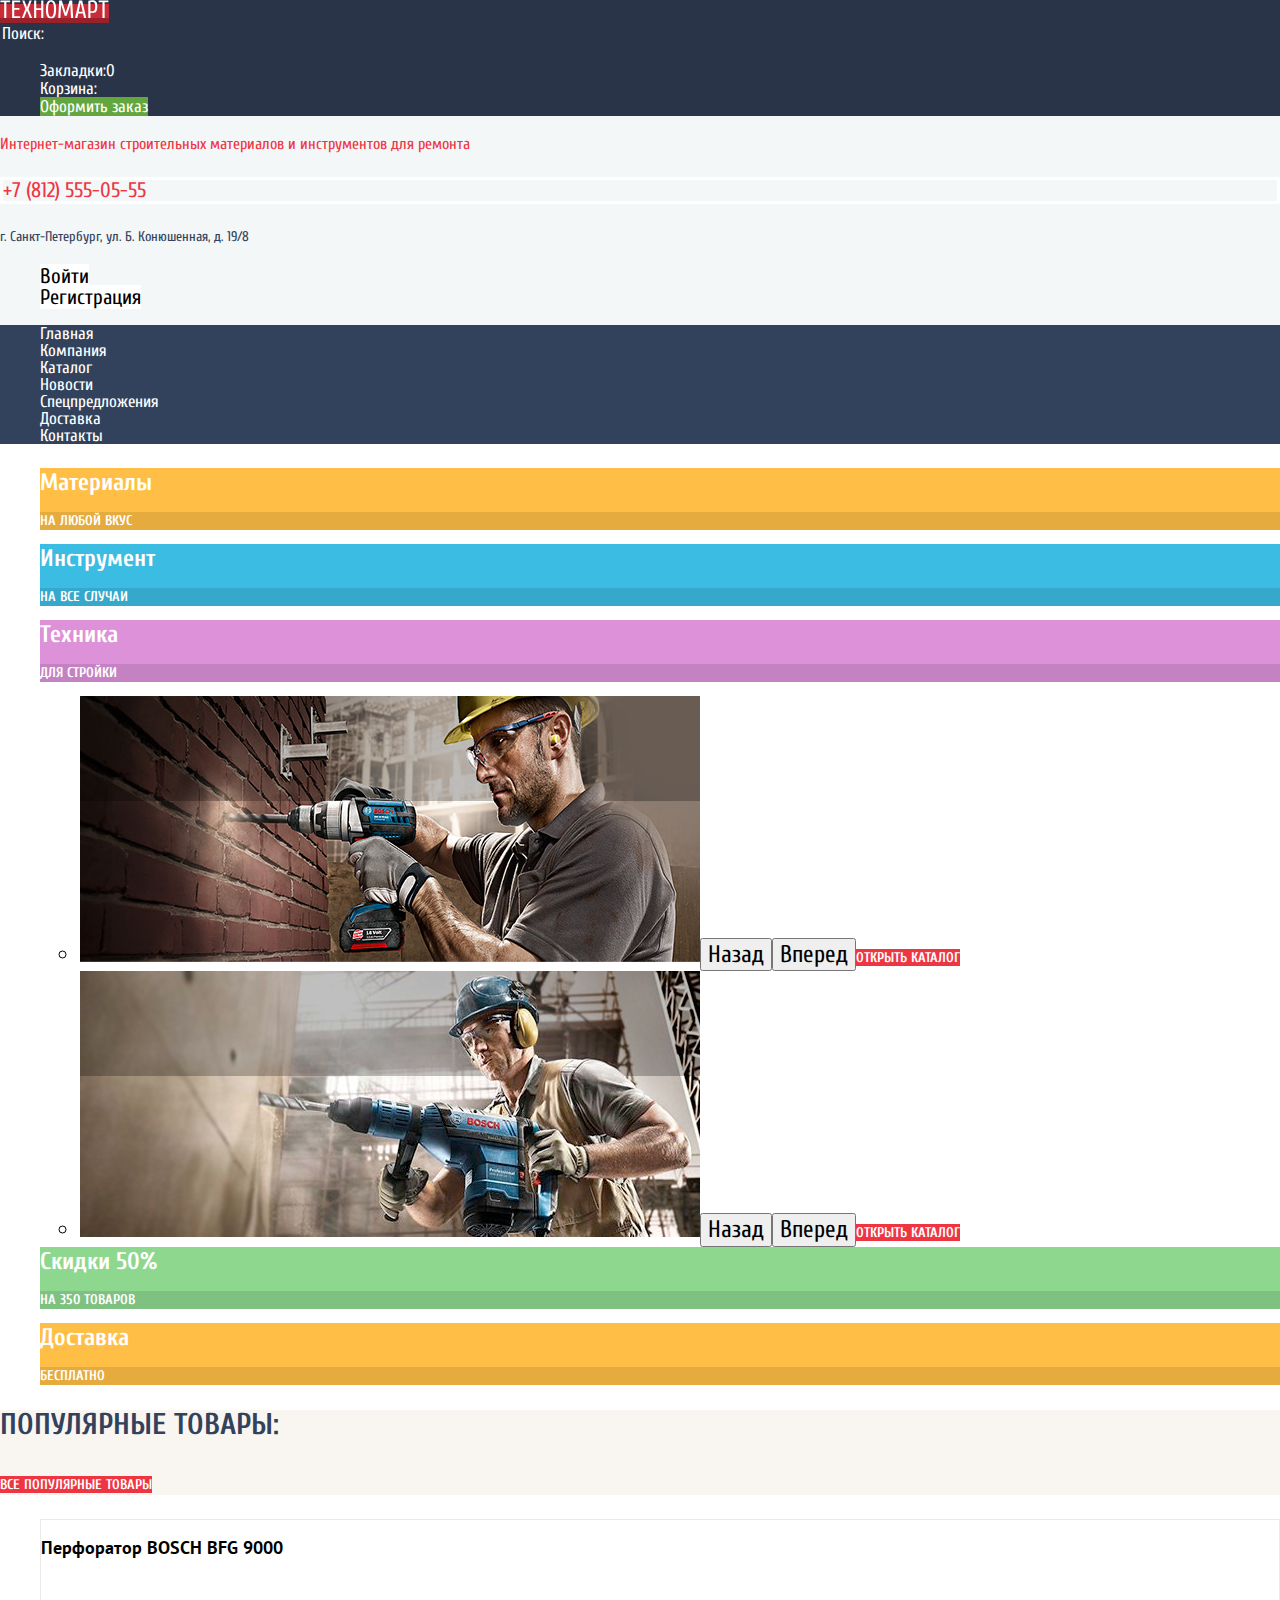
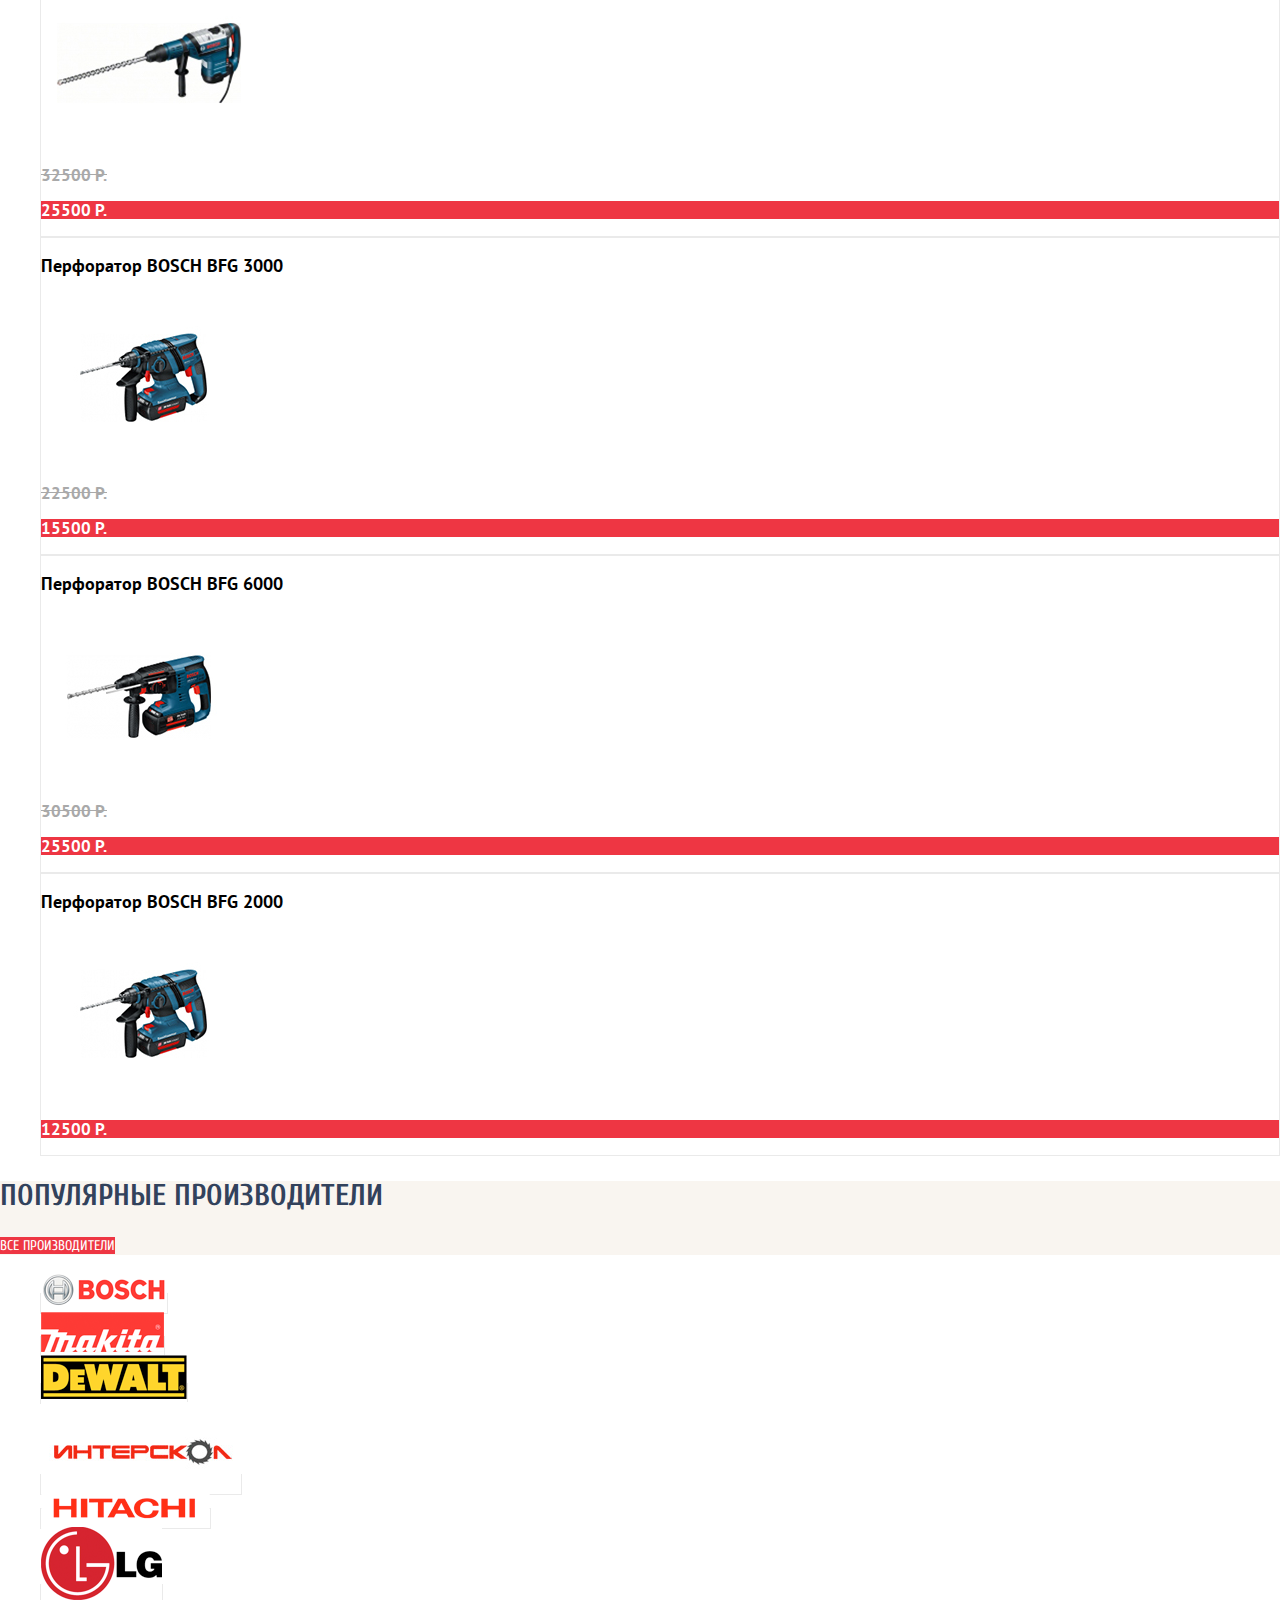
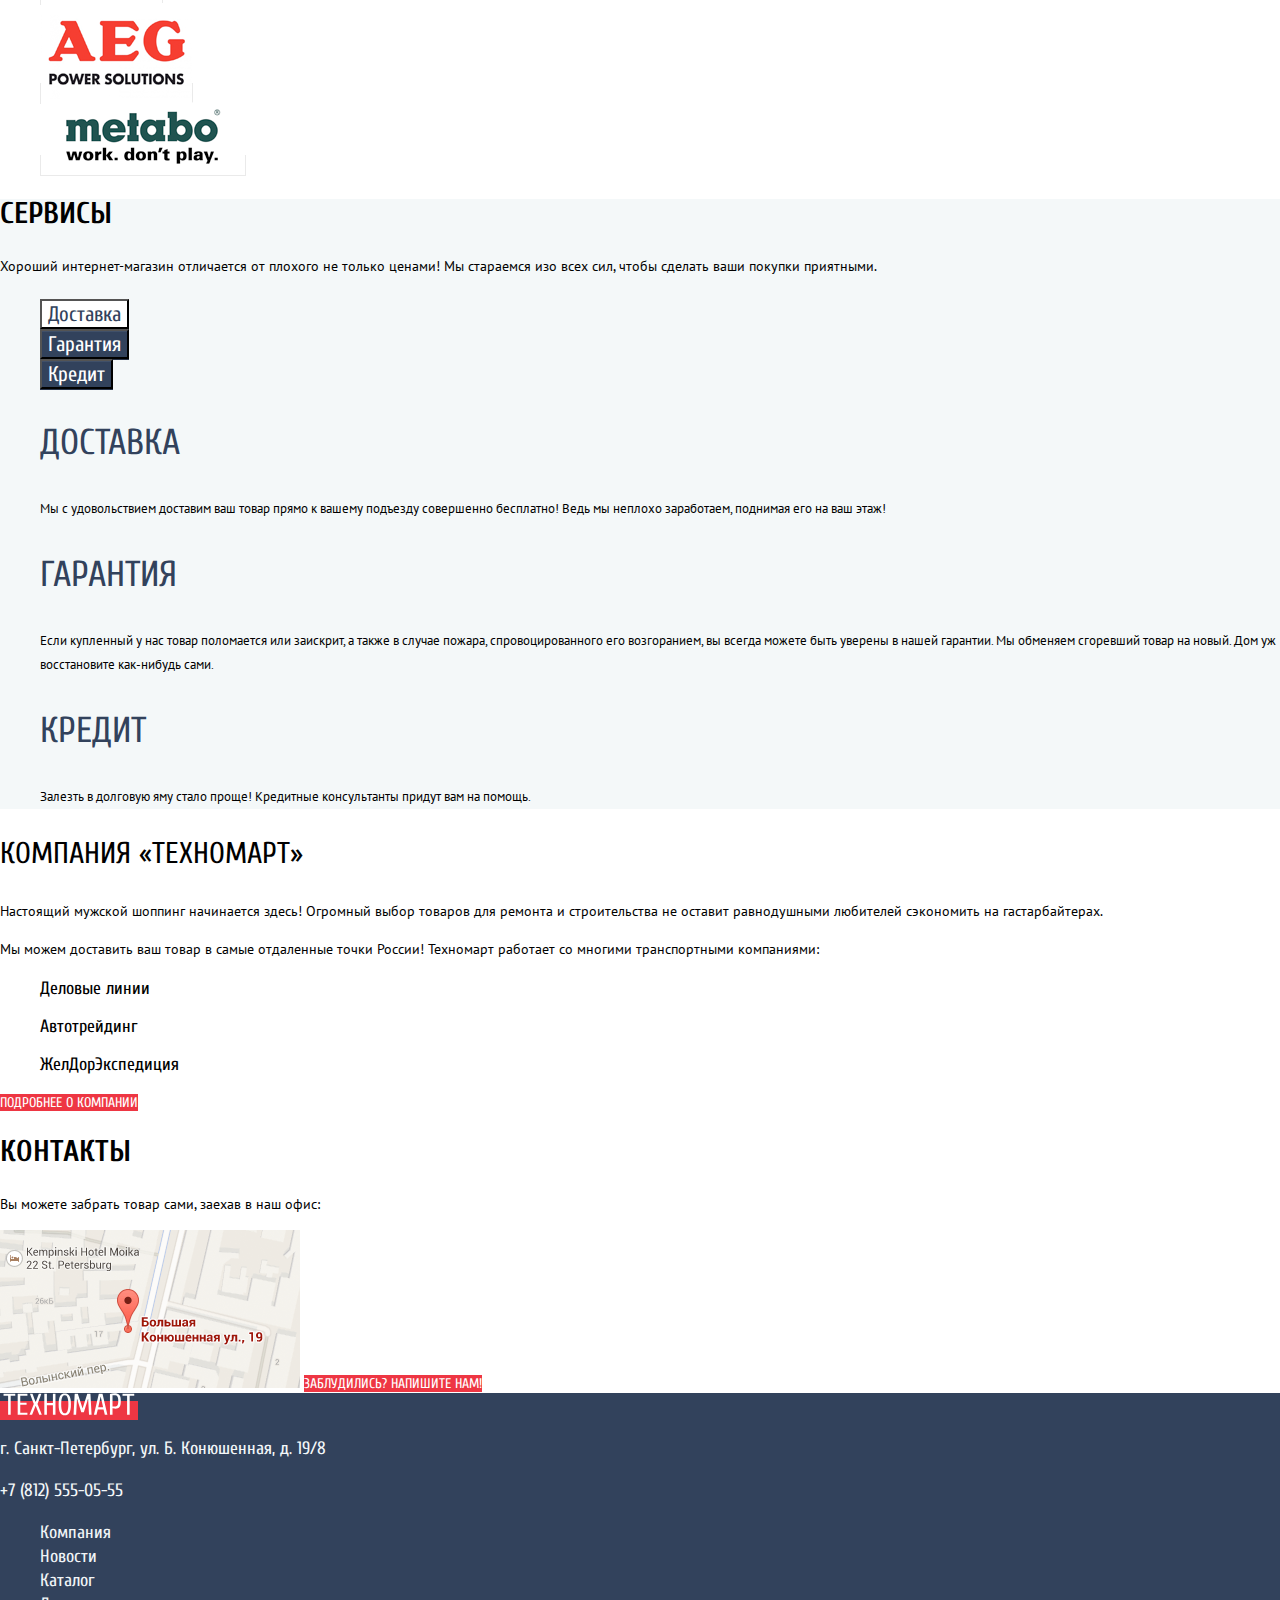
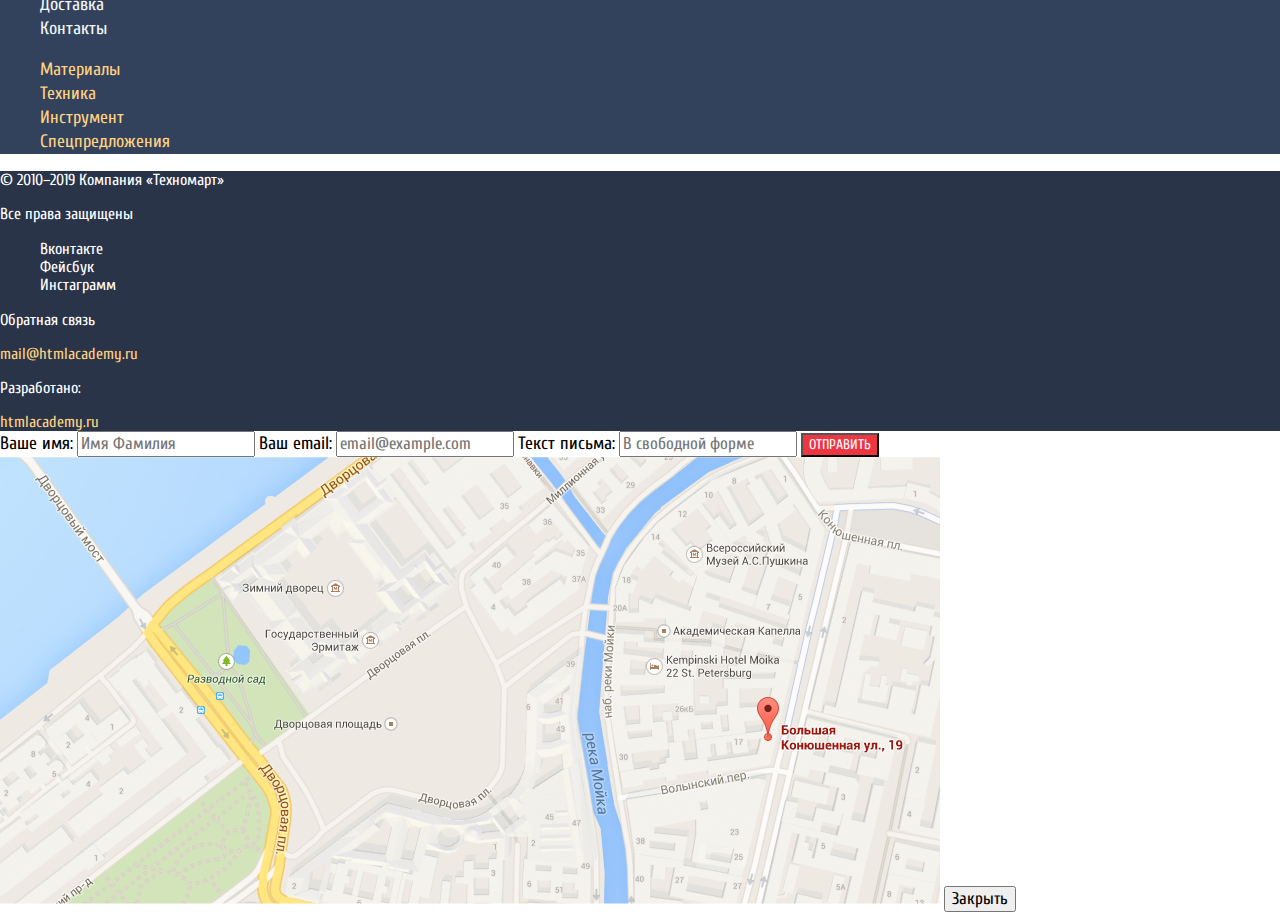
==== commit 4ff23191: "Добавляет оконченную базовую стилизацию" ====
--- a/index.html
+++ b/index.html
@@ -210,6 +210,21 @@
           <p>Разработано:</p>
           <a href="https://htmlacademy.ru/intensive/htmlcss">htmlacademy.ru</a>
       </div>
+      <section class="modal-write-us">
+        <form action="https://echo.htmlacademy.ru" method="post">
+          <label for="name">Ваше имя:</label>
+          <input type="text" name="name" placeholder="Имя Фамилия" id="name">
+          <label for="email">Ваш email:</label>
+          <input type="text" name="email" placeholder="email@example.com" id="email">
+          <label for="text-of-mail">Текст письма:</label>
+          <input type="text" name="text-of-mail" placeholder="В свободной форме" id="text-of-mail">
+          <button class="button" type="submit">Отправить</button>
+        </form>
+      </section>
+      <section class="map">
+        <img src="img/map-popup.png" width="940" height="447" alt="Наш адрес: Большая Конюшенная 19\8">
+        <button>Закрыть</button>
+      </section>
     </footer>
   </body>
 </html>
--- a/css/style.css
+++ b/css/style.css
@@ -531,6 +531,17 @@
   color: #32425c;
 }
 
+.user-login-navigation a:hover,
+.user-login-navigation a:focus {
+  color: #ee3643;
+}
+
+.user-login-navigation a:active {
+  color: #32425c;
+
+  opacity: 0.3;
+}
+
 .bread-crumbs {
   list-style: none;
 }
@@ -562,6 +573,12 @@
   background-color: #f2f6f8;
 }
 
+.filter label:active,
+.filter input[type="checkbox"]:active,
+.filter input[type="radio"]:active {
+  opacity: 0.4;
+}
+
 .sorting h2 {
   font-family: "PT Sans";
   font-size: 13px;
@@ -591,6 +608,11 @@
   opacity: 1;
 }
 
+.sorting a:hover {
+  opacity: 1;
+  border-bottom: 1px solid #ee3643;
+}
+
 .filter fieldset {
   border: none;
 }
@@ -638,9 +660,57 @@
   font-size: 13px;
   font-weight: 400;
   line-height: 18px;
+  color: #000000;
 
   border: 1px solid #e5e5e5;
   background-color: #ffffff;
 }
 
-.pagination-list .pagination-list-current+.pagination-list a:hover,
+.pagination-list a:focus {
+  border: 1px solid #bdc6ca;
+}
+
+.pagination-list a:active {
+  border: 1px solid #ee3643;
+}
+
+.pagination-list .pagination-li-current {
+  font-family: "PT Sans";
+  font-size: 13px;
+  font-weight: 400;
+  line-height: 18px;
+  color: #ffffff;
+
+  background-color: #ee3643;
+}
+
+.description-punches h2 {
+  font-size: 30px;
+  line-height: 30px;
+  text-transform: uppercase;
+}
+
+.description-punches p {
+  font-family: "PT Sans";
+  font-size: 13px;
+  font-weight: 400;
+  line-height: 24px;
+}
+
+.modal-window h2 {
+  font-size: 30px;
+  line-height: 30px;
+}
+
+.modal-window a + button {
+  font-size: 14px;
+  line-height: 18px;
+  text-transform: uppercase;
+}
+
+.modal-write-us label {
+  font-size: 18px;
+  line-height: 18px;
+}
+
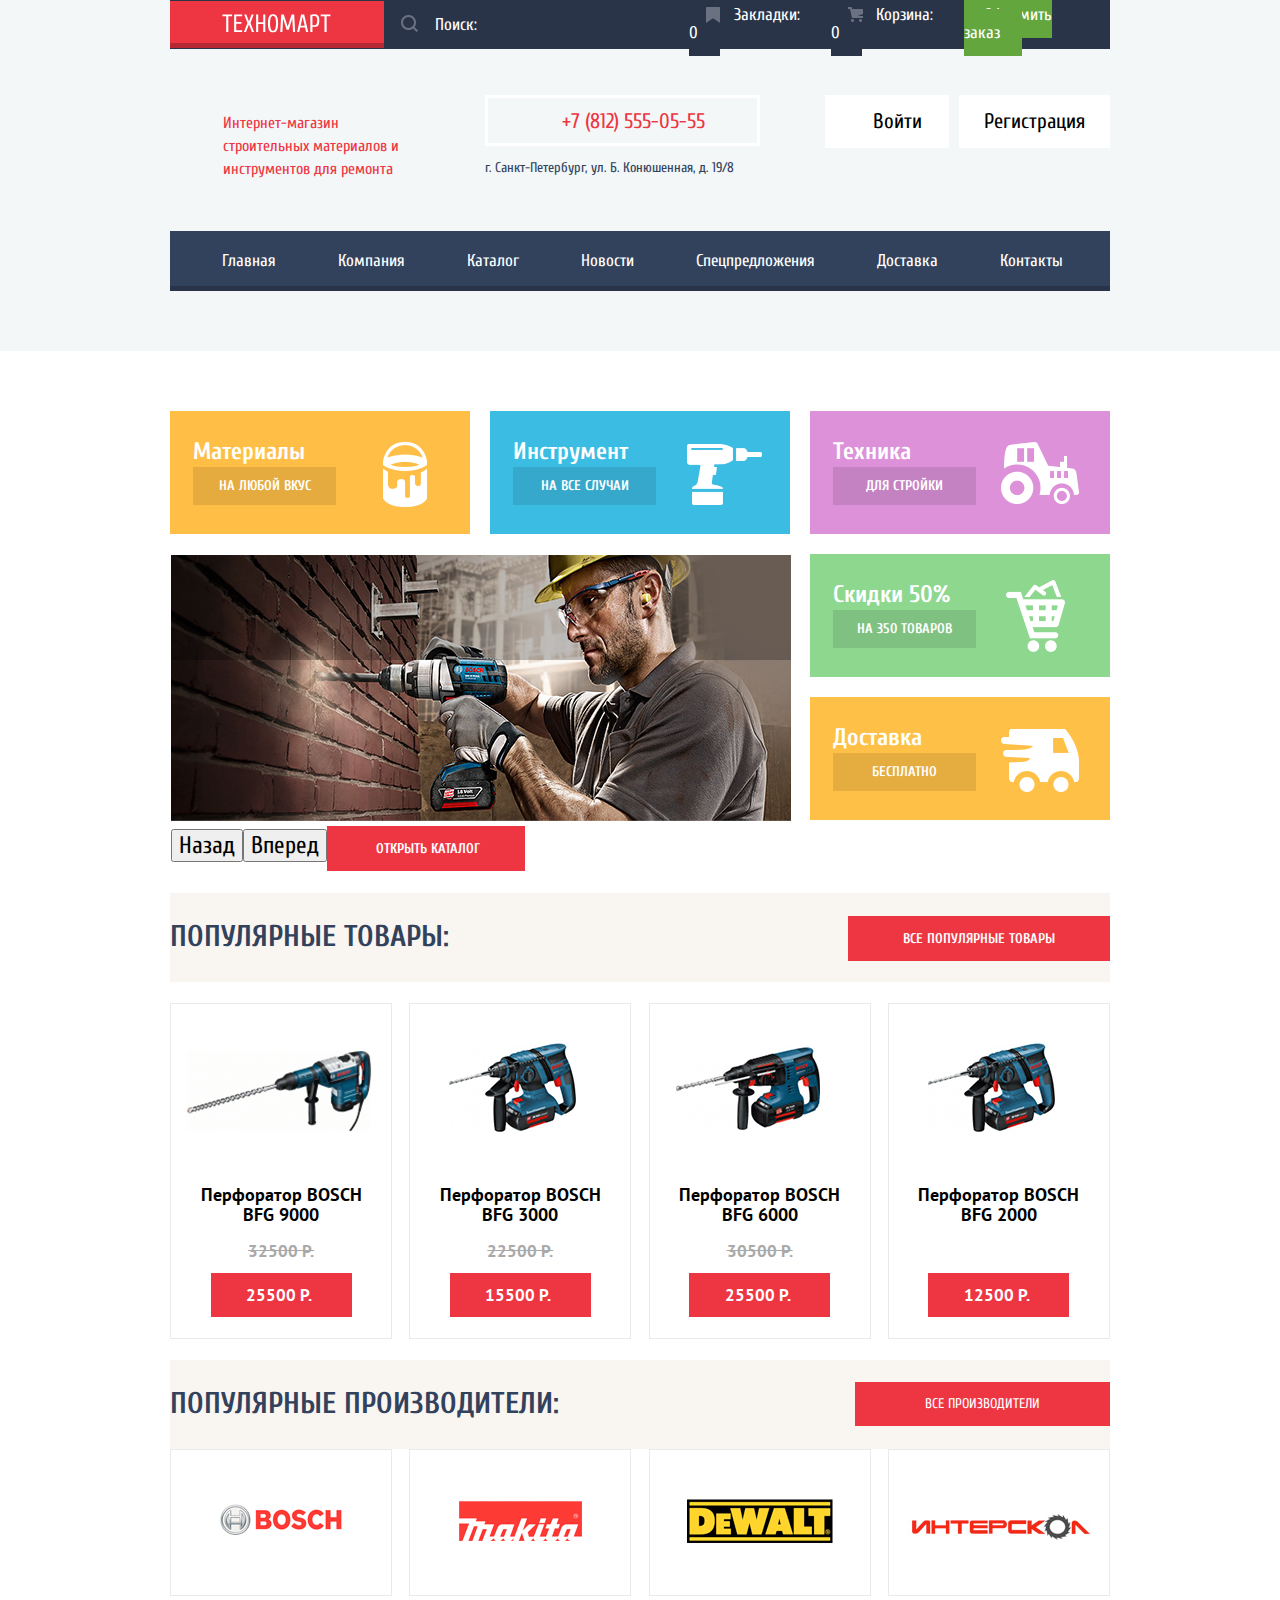
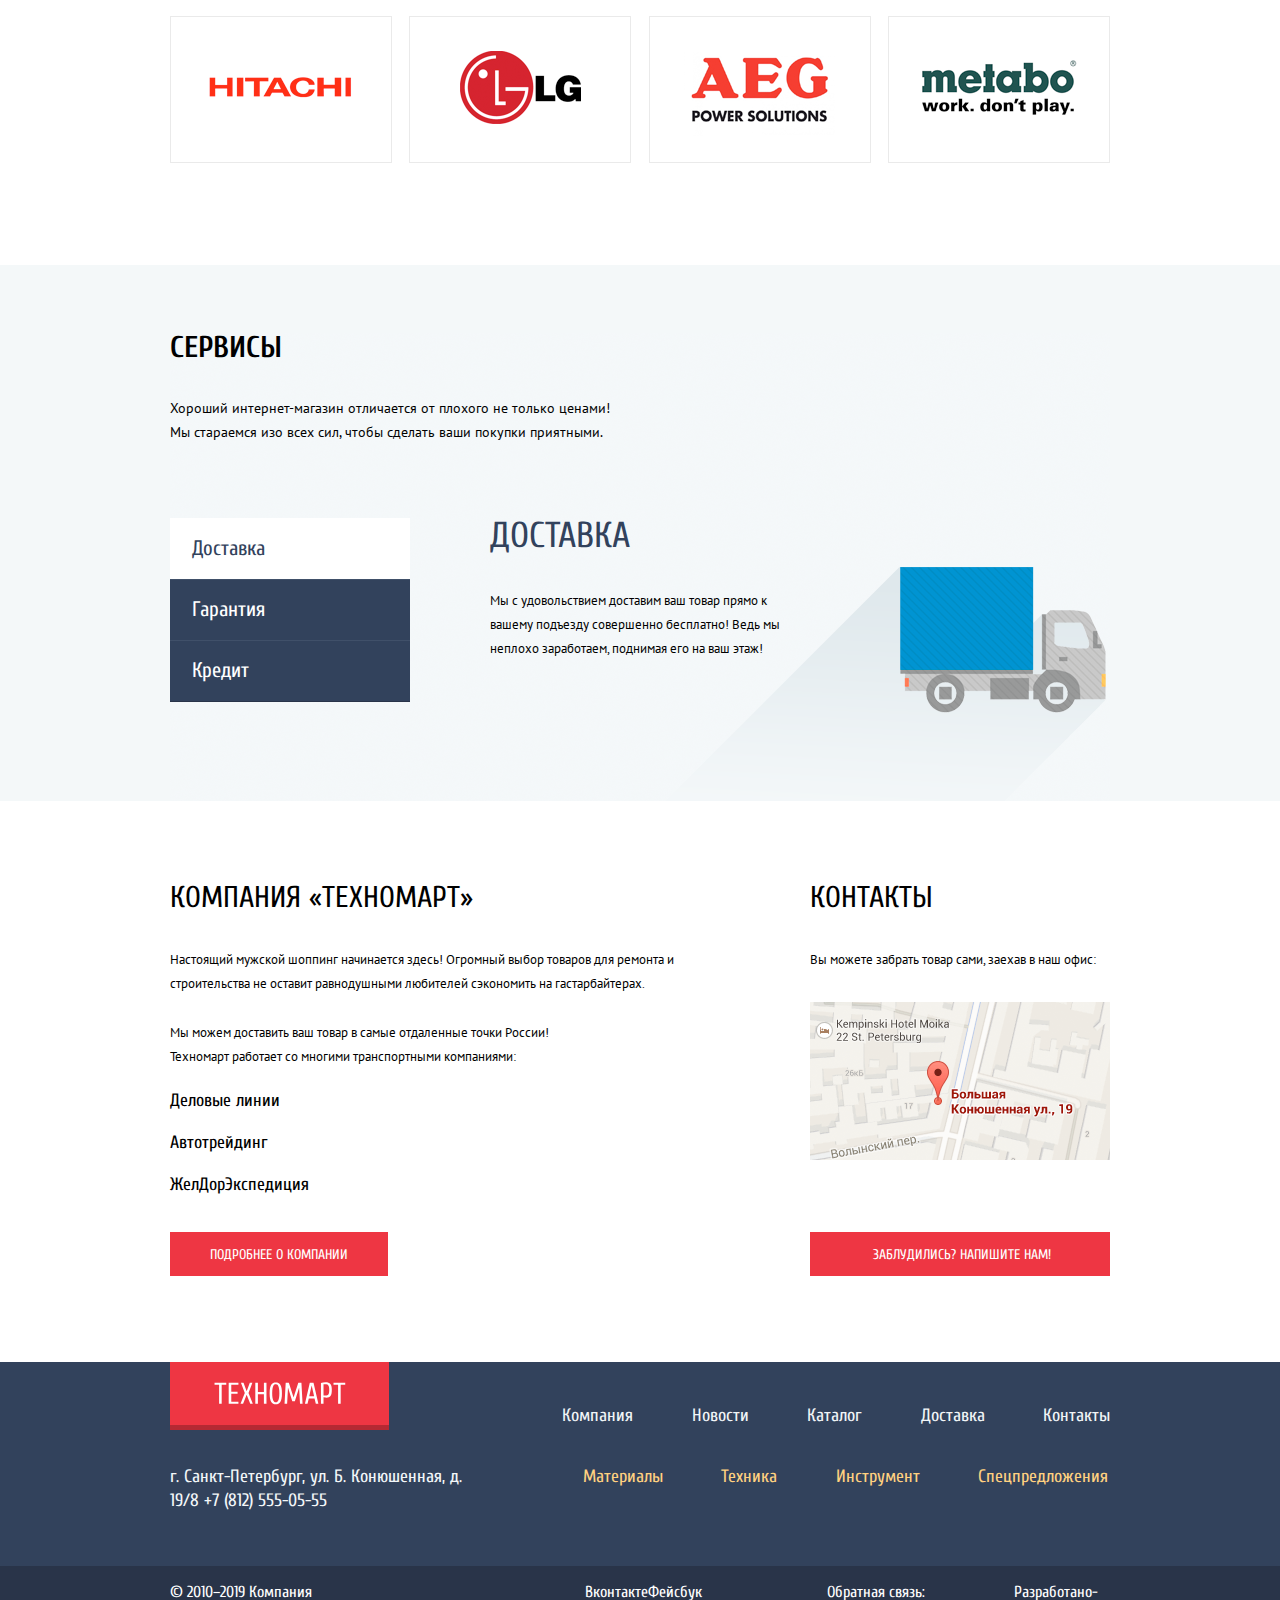
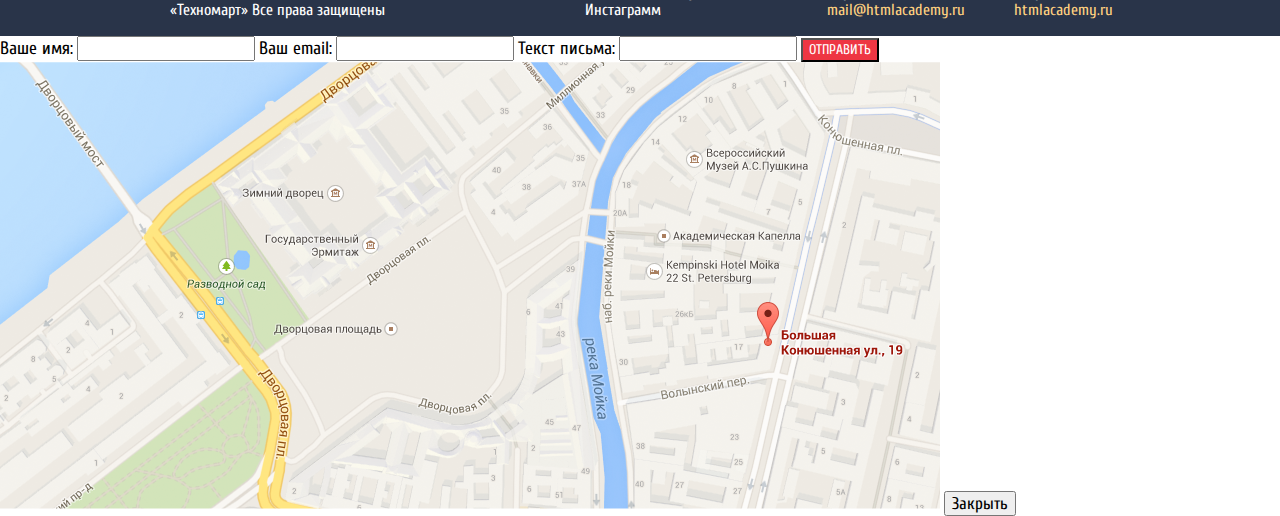
==== commit d14b1772: "Добавляет много сеток и часть иконок шапки" ====
--- a/index.html
+++ b/index.html
@@ -10,205 +10,264 @@
   </head>
   <body>
     <header class="main-header">
-      <div class="user-navigation">
-        <a class="logo" href="#"><img src="img/ТЕХНОМАРТ.svg" width="109" height="19" alt="Логотип Техномарта"></a>
-        <form action="https://echo.htmlacademy.ru" method="get">
-          <input type="text" value="Поиск:">
-        </form>
-        <ul>
-          <li><a class="other-style" href="#">Закладки:0</a></li>
-          <li><a class="other-style" href="#">Корзина:</a></li>
-          <li><a class="green-li" href="#">Оформить заказ</a></li>
-        </ul>
-      </div>
-      <p class="description-magazine">Интернет-магазин строительных материалов и инструментов для ремонта</p>
-      <p class="phone">+7 (812) 555-05-55</p>
-      <p class="adress">г. Санкт-Петербург, ул. Б. Конюшенная, д. 19/8</p>
-      <ul class="login">
-        <li><a href="#">Войти</a></li>
-        <li><a href="#">Регистрация</a></li>
-      </ul>
-      <nav class="site-navigation">
-        <ul>
-          <li><a href="#">Главная</a></li>
-          <li><a href="#">Компания</a></li>
-          <li><a href="#">Каталог</a></li>
-          <li><a href="#">Новости</a></li>
-          <li><a href="#">Спецпредложения</a></li>
-          <li><a href="#">Доставка</a></li>
-          <li><a href="#">Контакты</a></li>
-        </ul>
-      </nav>
+      <div class="container">
+        <div class="user-navigation">
+          <a class="logo" href="#"><img src="img/ТЕХНОМАРТ.svg" width="109" height="19" alt="Логотип Техномарта"></a>
+          <form action="https://echo.htmlacademy.ru" method="get">
+            <div class="input-container">
+             <input type="text" placeholder="Поиск:">
+            </div>
+          </form>
+          <ul>
+            <li><a class="other-style bookmarks" href="#">Закладки: 0</a></li>
+            <li><a class="other-style basket" href="#">Корзина: 0</a></li>
+            <li><a class="green-li" href="#">Оформить заказ</a></li>
+          </ul>
+        </div>
+        <div class="header-middle-area">
+          <p class="description-magazine">Интернет-магазин строительных материалов и инструментов для ремонта</p>
+          <div class="header-contacts">
+            <p class="phone">+7 (812) 555-05-55</p>
+            <p class="adress">г. Санкт-Петербург, ул. Б. Конюшенная, д. 19/8</p>
+          </div>
+          <ul class="login">
+            <li><a href="#">Войти</a></li>
+            <li><a href="#">Регистрация</a></li>
+          </ul>
+        </div>
+        <nav class="site-navigation">
+          <ul class="site-navigation-ul">
+            <li><a href="#">Главная</a></li>
+            <li><a href="#">Компания</a></li>
+            <li><a href="#">Каталог</a></li>
+            <li><a href="#">Новости</a></li>
+            <li><a href="#">Спецпредложения</a></li>
+            <li><a href="#">Доставка</a></li>
+            <li><a href="#">Контакты</a></li>
+          </ul>
+        </nav>
+      </div>
     </header>
     <main>
-      <h1 class="visually-hidden">Интернет-магазин Техномарт</h1>
-      <section>
-        <h2 class="visually-hidden">Промо товаров</h2>
-        <ul class="promo">
-          <li class="yellow"><a href="#">Материалы<p>На любой вкус</p></a></li>
-          <li class="blue"><a href="#">Инструмент<p>На все случаи</p></a></li>
-          <li class="purple"><a href="#">Техника<p>Для стройки</p></a></li>
-          <li>
-            <ul>
-              <li><img src="img/slider-1.jpg " width="620" height="266" alt="Иллюстрация дрели"><button>Назад</button><button>Вперед</button><a class="button" href="catalog.html">Открыть каталог</a></li>
-              <li><img src="img/slider-2.jpg" width="620" height="266" alt="Иллюстрация перфоратора"><button>Назад</button><button>Вперед</button><a class="button" href="catalog.html">Открыть каталог</a></li>
-            </ul>
-          </li>
-          <li class="green"><a href="#">Скидки 50%<p>На 350 товаров</p></a></li>
-          <li class="yellow"><a href="#">Доставка<p>Бесплатно</p></a></li>
-        </ul>
+      <div class="container">
+        <h1 class="visually-hidden">Интернет-магазин Техномарт</h1>
+        <section class="products-promo">
+          <h2 class="visually-hidden">Промо товаров</h2>
+          <ul class="promo">
+            <li class="yellow not-slider-li"><a href="#">Материалы<p>На любой вкус</p></a></li>
+            <li class="blue not-slider-li"><a href="#">Инструмент<p>На все случаи</p></a></li>
+            <li class="purple not-slider-li"><a href="#">Техника<p>Для стройки</p></a></li>
+            <li>
+              <ul class="slider">
+                <li class="slider-li"><img src="img/slider-1.jpg " width="620" height="266" alt="Иллюстрация дрели"><button>Назад</button><button>Вперед</button><a class="button" href="catalog.html">Открыть каталог</a></li>
+                <li class="slider-li"><img src="img/slider-2.jpg" width="620" height="266" alt="Иллюстрация перфоратора"><button>Назад</button><button>Вперед</button><a class="button" href="catalog.html">Открыть каталог</a></li>
+              </ul>
+            </li>
+            <div class="right-column-promo">
+              <li class="green not-slider-li"><a href="#">Скидки 50%<p>На 350 товаров</p></a></li>
+              <li class="delivery-yellow not-slider-li"><a href="#">Доставка<p>Бесплатно</p></a></li>
+            </div>
+          </ul>
+        </section>
+        <section>
+          <div class="background-popular-product">
+            <h2 class="popular-product-title">Популярные товары:<h2>
+            <a class="button" href="#">Все популярные товары</a>
+          </div>
+          <ul class="popular-list">
+            <li>
+              <a href="#">
+                <div class="order-h3">
+                  <h3>
+                    <p>Перфоратор BOSCH</p>
+                    <p class="last-p-order-h3">BFG 9000</p>
+                  </h3>
+                  <img src="img/Perforator-1.jpg" width="218" height="170" alt="Перфоратор BOSCH BFG 9000">
+                </div>
+                <p class="striketrough">32500 Р.</p>
+                <p class="sale">25500 Р.</p>
+              </a>
+            </li>
+            <li>
+              <a href="#">
+                <div class="order-h3">
+                  <h3>
+                    <p>Перфоратор BOSCH</p>
+                    <p class="last-p-order-h3">BFG 3000</p>
+                  </h3>
+                  <img src="img/Perforator-2.jpg" width="218" height="170" alt="Перфоратор BOSCH BFG 3000">
+                </div>
+                <p class="striketrough">22500 Р.</p>
+                <p class="sale">15500 Р.</p>
+              </a>
+            </li>
+            <li>
+              <a href="#">
+                <div class="order-h3">
+                  <h3>
+                    <p>Перфоратор BOSCH</p>
+                    <p class="last-p-order-h3">BFG 6000</p>
+                  </h3>
+                  <img src="img/Perforator-3.jpg" width="218" height="170" alt="Перфоратор BOSCH BFG 6000">
+                </div>
+                <p class="striketrough">30500 Р.</p>
+                <p class="sale">25500 Р.</p>
+              </a>
+            </li>
+            <li>
+              <a href="#">
+                <div class="order-h3">
+                  <h3>
+                    <p>Перфоратор BOSCH</p>
+                    <p class="last-p-order-h3">BFG 2000</p>
+                  </h3>
+                  <img src="img/Perforator-4.jpg" width="218" height="170" alt="Перфоратор BOSCH BFG 2000">
+                </div>
+                <p class="striketrough transparrent">12500</p>
+                <p class="sale">12500 Р.</p>
+              </a>
+            </li>
+          </ul>
+        </section>
+        <section>
+          <div class="background-popular-maker">
+            <h2>Популярные производители:</h2>
+            <a class="button" href="#">Все производители</a>
+          </div>
+          <ul class="popular-maker">
+            <li><a href="#"><img src="img/bosch.png" width="126" height="37" alt="Бош"></a></li>
+            <li><a href="#"><img src="img/makita.png" width="123" height="40" alt="Макита"></a></li>
+            <li><a href="#"><img src="img/dewalt.png" width="146" height="44" alt="Деволт"></a></li>
+            <li><a href="#"><img src="img/interskol.png" width="200" height="88" alt="Интерскол"></a></li>
+            <li><a href="#"><img src="img/hitachi.png" width="169" height="31" alt="Хитачи"></a></li>
+            <li><a href="#"><img src="img/lg.png" width="121" height="73" alt="Эл Джи"></a></li>
+            <li><a href="#"><img src="img/aeg.png" width="151" height="96" alt="АЕГ"></a></li>
+            <li><a href="#"><img src="img/metabo.png" width="204" height="69" alt="Метабо"></a></li>
+          </ul>
+        </section>
+      </div>
+      <section class="services">
+        <div class="container">
+          <div class=services-title-wrapper>
+            <h2>Сервисы</h2>
+            <p>
+              Хороший интернет-магазин отличается от плохого не только ценами!
+              Мы стараемся изо всех сил, чтобы сделать ваши покупки приятными.
+            </p>
+          </div>
+          <div class="buttons-advansed-wrapper">
+            <ul class="services-list">
+              <li><button class="button-current">Доставка</button></li>
+              <li><button>Гарантия</button></li>
+              <li><button>Кредит</button></li>
+            </ul>
+            <ul class="services-advanced">
+              <li>
+                <h3>Доставка</h3>
+                <p>
+                  Мы с удовольствием доставим ваш товар прямо
+                  к вашему подъезду совершенно бесплатно!
+                  Ведь мы неплохо заработаем,
+                  поднимая его на ваш этаж!
+                </p>
+              </li>
+              <div class="visually-hidden">
+                <li>
+                  <h3>Гарантия</h3>
+                  <p>
+                    Если купленный у нас товар поломается или заискрит,
+                    а также в случае пожара, спровоцированного его возгоранием,
+                    вы всегда можете быть уверены в нашей гарантии. Мы обменяем
+                    сгоревший товар на новый.
+                    Дом уж восстановите как-нибудь сами.
+                  </p>
+                </li>
+                <li>
+                  <h3>Кредит</h3>
+                  <p>
+                    Залезть в долговую яму стало проще!
+                    Кредитные консультанты придут вам на помощь.
+                  </p>
+                </li>
+              </div>
+            </ul>
+          </div>
+        </div>
       </section>
-      <section>
-        <div class="background-popular">
-        <h2>Популярные товары:<h2>
-        <a class="button" href="#">Все популярные товары</a>
-        </div>
-        <ul class="popular-list">
-          <li>
-            <a href="#">
-              <h3>Перфоратор BOSCH BFG 9000</h3>
-              <img src="img/Perforator-1.jpg" width="218" height="170" alt="Перфоратор BOSCH BFG 9000">
-              <p class="striketrough">32500 Р.</p>
-              <p class="sale">25500 Р.</p>
-            </a>
-          </li>
-          <li>
-            <a href="#">
-              <h3>Перфоратор BOSCH BFG 3000</h3>
-              <img src="img/Perforator-2.jpg" width="218" height="170" alt="Перфоратор BOSCH BFG 3000">
-              <p class="striketrough">22500 Р.</p>
-              <p class="sale">15500 Р.</p>
-            </a>
-          </li>
-          <li>
-            <a href="#">
-              <h3>Перфоратор BOSCH BFG 6000</h3>
-              <img src="img/Perforator-3.jpg" width="218" height="170" alt="Перфоратор BOSCH BFG 6000">
-              <p class="striketrough">30500 Р.</p>
-              <p class="sale">25500 Р.</p>
-            </a>
-          </li>
-          <li>
-            <a href="#">
-              <h3>Перфоратор BOSCH BFG 2000</h3>
-              <img src="img/Perforator-4.jpg" width="218" height="170" alt="Перфоратор BOSCH BFG 2000">
-              <p class="sale">12500 Р.</p>
-            </a>
-          </li>
-        </ul>
-      </section>
-      <section>
-        <div class="background-popular-maker">
-          <h2>Популярные производители</h2>
-          <a class="button" href="#">Все производители</a>
-        </div>
-        <ul class="popular-maker">
-          <li><a href="#"><img src="img/bosch.png" width="126" height="37" alt="Бош"></a></li>
-          <li><a href="#"><img src="img/makita.png" width="123" height="40" alt="Макита"></a></li>
-          <li><a href="#"><img src="img/dewalt.png" width="146" height="44" alt="Деволт"></a></li>
-          <li><a href="#"><img src="img/interskol.png" width="200" height="88" alt="Интерскол"></a></li>
-          <li><a href="#"><img src="img/hitachi.png" width="169" height="31" alt="Хитачи"></a></li>
-          <li><a href="#"><img src="img/lg.png" width="121" height="73" alt="Эл Джи"></a></li>
-          <li><a href="#"><img src="img/aeg.png" width="151" height="96" alt="АЕГ"></a></li>
-          <li><a href="#"><img src="img/metabo.png" width="204" height="69" alt="Метабо"></a></li>
-        </ul>
-      </section>
-      <section class="services">
-        <h2>Сервисы</h2>
-        <p>
-          Хороший интернет-магазин отличается от плохого не только ценами!
-          Мы стараемся изо всех сил, чтобы сделать ваши покупки приятными.
-        </p>
-        <ul class="services-list">
-          <li><button class="button-current">Доставка</button></li>
-          <li><button>Гарантия</button></li>
-          <li><button>Кредит</button></li>
-        </ul>
-        <ul class="services-advanced">
-          <li>
-            <h3>Доставка</h3>
-            <p>
-              Мы с удовольствием доставим ваш товар прямо
-              к вашему подъезду совершенно бесплатно!
-              Ведь мы неплохо заработаем,
-              поднимая его на ваш этаж!
-            </p>
-          </li>
-          <li>
-            <h3>Гарантия</h3>
-            <p>
-              Если купленный у нас товар поломается или заискрит,
-              а также в случае пожара, спровоцированного его возгоранием,
-              вы всегда можете быть уверены в нашей гарантии. Мы обменяем
-              сгоревший товар на новый.
-              Дом уж восстановите как-нибудь сами.
-            </p>
-          </li>
-          <li>
-            <h3>Кредит</h3>
-            <p>
-              Залезть в долговую яму стало проще!
-              Кредитные консультанты придут вам на помощь.
-            </p>
-          </li>
-        </ul>
-      </section>
-      <section class="description">
-        <h2 class="visually-hidden">О нас</h2>
-        <p class="description-bold">Компания «Техномарт»</p>
-        <p class="description-regular">
-          Настоящий мужской шоппинг начинается здесь! Огромный выбор товаров для ремонта и 
-          строительства не оставит равнодушными любителей сэкономить на гастарбайтерах.
-        </p>
-        <p class="description-regular">
-          Мы можем доставить ваш товар в самые отдаленные точки России!
-          Техномарт работает со многими транспортными компаниями:
-        </p>
-        <ul>
-          <li><p>Деловые линии</p></li>
-          <li><p>Автотрейдинг</p></li>
-          <li><p>ЖелДорЭкспедиция</p></li>
-        </ul>
-        <a class="button" href="#">Подробнее о компании</a>
-      </section>
-      <section class="contacts">
-        <h2>Контакты</h2>
-        <p>Вы можете забрать товар сами, заехав в наш офис:</p>
-        <img src="img/map.png" width="300" height="158" alt="ул. Большая Конюшенная, 19">
-        <a class="button" href="#">Заблудились? Напишите нам!</a>
-      </section>
+      <div class="container">
+        <div class="description-contacts-wrapper">
+          <section class="description">
+            <div>
+              <h2 class="visually-hidden">О нас</h2>
+              <p class="description-bold">Компания «Техномарт»</p>
+              <p class="description-regular first-regular">
+                Настоящий мужской шоппинг начинается здесь! Огромный выбор товаров для ремонта и 
+                строительства не оставит равнодушными любителей сэкономить на гастарбайтерах.
+              </p>
+              <p class="description-regular last-regular">
+                Мы можем доставить ваш товар в самые отдаленные точки России!
+                Техномарт работает со многими транспортными компаниями:
+              </p>
+              <ul class="list-suppliers">
+                <li><p>Деловые линии</p></li>
+                <li><p>Автотрейдинг</p></li>
+                <li><p>ЖелДорЭкспедиция</p></li>
+              </ul>
+            </div>
+            <a class="button" href="#">Подробнее о компании</a>
+          </section>
+          <section class="contacts">
+            <div>
+              <h2>Контакты</h2>
+              <p>Вы можете забрать товар сами, заехав в наш офис:</p>
+              <img src="img/map.png" width="300" height="158" alt="ул. Большая Конюшенная, 19">
+            </div>
+            <a class="button" href="#">Заблудились? Напишите нам!</a>
+          </section>
+        </div>
+      </div>
     </main>
     <footer>
       <div class="footer-navigation">
-      <a class="footer-logo" href="#"><img src="img/ТЕХНОМАРТ.svg" width="138" height="23" alt="Логотип Техномарта"></a>
-      <p class="footer-adress">г. Санкт-Петербург, ул. Б. Конюшенная, д. 19/8</p>
-      <p class="footer-phone">+7 (812) 555-05-55</p>
-      <ul class="footer-site-navigation">
-        <li><a href="#">Компания</a></li>
-        <li><a href="#">Новости</a></li>
-        <li><a href="#">Каталог</a></li>
-        <li><a href="#">Доставка</a></li>
-        <li><a href="#">Контакты</a></li>
-      </ul>
-      <ul class="footer-product-navigation">
-        <li><a href="#">Материалы</a></li>
-        <li><a href="#">Техника</a></li>
-        <li><a href="#">Инструмент</a></li>
-        <li><a href="#">Спецпредложения</a></li>
-      </ul>
+        <div class="container">
+          <div class="first-row-footer">
+            <a class="footer-logo" href="#"><img src="img/ТЕХНОМАРТ.svg" width="138" height="23" alt="Логотип Техномарта"></a>
+            <ul class="footer-site-navigation">
+              <li><a href="#">Компания</a></li>
+              <li><a href="#">Новости</a></li>
+              <li><a href="#">Каталог</a></li>
+              <li><a href="#">Доставка</a></li>
+              <li><a href="#">Контакты</a></li>
+            </ul>
+          </div>
+          <div class="second-row-footer">
+              <p class="footer-adress-phone">г. Санкт-Петербург, ул. Б. Конюшенная, д. 19/8 +7 (812) 555-05-55</p>
+            <ul class="footer-product-navigation">
+              <li><a href="#">Материалы</a></li>
+              <li><a href="#">Техника</a></li>
+              <li><a href="#">Инструмент</a></li>
+              <li><a href="#">Спецпредложения</a></li>
+            </ul>
+          </div>
+        </div>
       </div>
       <div class="footer-copyright">
-        <p>© 2010–2019 Компания «Техномарт»</p>
-        <p>Все права защищены</p>
-        <ul class="footer-social">
-          <li><a href="#">Вконтакте</a></li>
-          <li><a href="#">Фейсбук</a></li>
-          <li><a href="#">Инстаграмм</a></li>
-        </ul>
-          <p>Обратная связь</p>
+        <div class="container">
+          <p class="copyright-p">© 2010–2019 Компания «Техномарт» Все права защищены</p>
+          <ul class="footer-social">
+            <li><a href="#">Вконтакте</a></li>
+            <li><a href="#">Фейсбук</a></li>
+            <li><a href="#">Инстаграмм</a></li>
+          </ul>
+          <div class="footer-feedback">
+          <p>Обратная связь:</p>
           <a href="#">mail@htmlacademy.ru</a>
-          <p>Разработано:</p>
+          </div>
+          <div class="footer-developed">
+          <p>Разработано-</p>
           <a href="https://htmlacademy.ru/intensive/htmlcss">htmlacademy.ru</a>
+          </div>
+        </div>
       </div>
       <section class="modal-write-us">
         <form action="https://echo.htmlacademy.ru" method="post">
--- a/css/style.css
+++ b/css/style.css
@@ -27,9 +27,23 @@
   overflow: hidden;
 }
 
+.container {
+  width: 940px;
+  margin: 0 auto;
+}
+
 .logo {
+  width: 220px;
+  height: 47px;
+
   background-color: #ee3643;
   box-shadow: inset 0 -5px 0 rgba(0, 0, 0, 0.24);
+}
+
+.logo img {
+  display: block;
+  margin: auto;
+  margin-top: 13px;
 }
 
 .logo:hover,
@@ -42,17 +56,80 @@
 }
 
 .main-header {
+  padding-bottom: 60px;
+  margin-bottom: 60px;
+
   background-color: #f3f7f8;
 }
 
 .user-navigation {
+  display: flex;
+  align-items: center;
+
   line-height: 18px;
   color: #ffffff;
-  
+
   background-color: #293449;
 }
 
+.input-container {
+  position: relative;
+
+  padding-top: 14px;
+  padding-right: 82px;
+  padding-bottom: 13px;
+  padding-left: 49px;
+}
+
+.input-container::before {
+  content: "";
+
+  position: absolute;
+  top: 15px;
+  left: 17px;
+
+  width: 17px;
+  height: 17px;
+  background-image: url(../img/icon-find.png);
+  background-position: 0 0;
+  background-repeat: no-repeat;
+
+  opacity: 0.3;
+}
+
+.input-container:hover::before,
+.input-container:focus::before {
+  opacity: 1;
+}
+
+.input-container:active::before {
+  opacity: 0.5;
+}
+
+/*стили для placeholder*/
+
+::-webkit-input-placeholder {
+  color:#ffffff;
+}
+
+::-moz-placeholder {
+  color:#ffffff;
+}
+
+:-moz-placeholder {
+  color:#ffffff;
+}
+
+:-ms-input-placeholder {
+  color:#ffffff;
+}
+
 .user-navigation ul {
+  display: flex;
+
+  padding: 0;
+  margin: 0;
+  margin-left: auto;
   list-style: none;
 }
 
@@ -66,8 +143,74 @@
   border: none;
 }
 
+.other-style {
+  padding-top: 14px;
+  padding-right: 22px;
+  padding-bottom: 14px;
+  padding-left: 45px;
+
+  background-color: #293449;
+}
+
+.bookmarks {
+  position: relative;
+}
+
+.bookmarks::before {
+  content: "";
+
+  position: absolute;
+  top: 16px;
+  left: 17px;
+
+  width: 14px;
+  height: 16px;
+
+  background-image: url(../img/icon-bookmarks.png);
+  background-position: 0 0;
+  background-repeat: no-repeat;
+  opacity: 0.3;
+}
+
+.bookmarks:hover::before,
+.bookmarks:focus::before {
+  opacity: 1;
+}
+
+.bookmarks:active::before {
+  opacity: 0.5;
+}
+
+.basket {
+  position: relative;
+}
+
+.basket::before {
+  content: "";
+
+  position: absolute;
+  top: 16px;
+  left: 17px;
+
+  width: 15px;
+  height: 15px;
+
+  background-image: url(../img/icon-basket.png);
+  background-position: 0 0;
+  background-repeat: no-repeat;
+  opacity: 0.3;
+}
+
+.basket:hover::before,
+.basket:focus::before {
+  opacity: 1;
+}
+
+.basket:active::before {
+  opacity: 0.5;
+}
+
 .user-navigation input:hover,
-.user-navigation input:focus,
 .other-style:hover,
 .other-style:focus {
   background-color: #212a3a;
@@ -77,12 +220,18 @@
   background-color: #161d29;
 }
 
-.user-navigation input:active {
+.user-navigation input:active,
+.user-navigation input:focus {
   background-color: #ffffff;
   color:black;
 }
 
 .green-li {
+  padding-top: 14px;
+  padding-right: 22px;
+  padding-bottom: 14px;
+  padding-left: 20px;
+
   background-color: #63a63e;
 }
 
@@ -95,18 +244,45 @@
   background-color: #518534;
 }
 
+.header-middle-area {
+  display: flex;
+  justify-content: space-between;
+  align-items: baseline;
+  margin-bottom: 50px;
+}
+
 .description-magazine {
+  width: 196px;
+  margin: 0;
+  margin-left: 53px;
+  margin-top: 54px;
+  padding: 0;
+
   color: #ee3643;
   font-size: 16px;
   line-height: 23px;
 }
 
-.phone {
-font-size: 21px;
-line-height: 21px;
-color: #ee3643;
-
-border: 3px solid #ffffff;
+.header-contacts p {
+  margin: 0;
+  padding: 0;
+}
+
+.header-contacts,
+.login {
+  margin: 0;
+  padding: 0;
+  margin-top: 46px;
+}
+
+.header-contacts .phone {
+  padding: 13px 52px 11px 74px;
+  margin-bottom: 10px;
+  border: 3px solid #ffffff;
+
+  font-size: 21px;
+  line-height: 21px;
+  color: #ee3643;
 }
 
 .adress {
@@ -116,6 +292,8 @@
 }
 
 .login {
+  display: flex;
+
   list-style: none;
 }
 
@@ -127,6 +305,22 @@
   background-color: #ffffff;
 }
 
+.login li:first-child a {
+  padding-top: 14px;
+  padding-right: 27px;
+  padding-bottom: 15px;
+  padding-left: 48px;
+}
+
+.login li:last-child a {
+  padding-top: 14px;
+  padding-right: 25px;
+  padding-bottom: 15px;
+  padding-left: 25px;
+  margin-left: 10px;
+}
+
+
 .login a:hover,
 .login a:focus {
   color: #ee3643;
@@ -137,15 +331,33 @@
   opacity: 0.3;
 }
 
-.site-navigation {
+.site-navigation-ul {
+  min-height: 60px;
+  padding: 0;
+  margin: 0;
+  display: flex;
+  justify-content: space-between;
+  align-items: center;
+
+  list-style: none;
   background-color: #32425c;
-}
-
-.site-navigation ul {
-  list-style: none;
+  box-shadow: inset 0 -5px 0 #293449;
+}
+
+.site-navigation-ul li:first-child {
+  margin-left: 21px;
+}
+
+.site-navigation-ul li:last-child {
+  margin-right: 24px;
 }
 
 .site-navigation a {
+  padding-top: 20px;
+  padding-right: 31px;
+  padding-bottom: 20px;
+  padding-left: 31px;
+
   color: #ffffff;
 }
 
@@ -160,6 +372,12 @@
 }
 
 .promo {
+  display: flex;
+  flex-wrap: wrap;
+  padding: 0;
+  margin: 0;
+  margin-bottom: 53px;
+
   font-size: 24px;
   font-weight: 700;
   line-height: 30px;
@@ -167,7 +385,20 @@
   list-style: none;
 }
 
+.promo ul {
+  padding: 0;
+  margin: 0;
+
+  list-style: none;
+}
+
 .promo p {
+  padding: 10px 24px;
+  padding-bottom: 10px;
+  margin: 0;
+  width: 95px;
+  text-align: center;
+
   font-size: 14px;
   line-height: 18px;
   text-transform: uppercase;
@@ -175,13 +406,39 @@
   background-color: rgba(0, 0, 0, 0.1)
 }
 
-.promo p:hover,
-.promo p:focus {
+.promo a:hover p,
+.promo a:focus p {
   background-color: rgba(0, 0, 0, 0.2)
 }
 
-.promo p:active {
+.promo a:active p {
   background-color: rgba(0, 0, 0, 0.3)
+}
+
+.promo li {
+  width: 300px;
+  height: 123px;
+  margin-right: 20px;
+  margin-bottom: 20px;
+}
+
+.not-slider-li {
+  padding-top: 26px;
+  padding-left: 23px;
+  box-sizing: border-box;
+}
+
+.promo li:nth-child(3) {
+  margin-right: 0;
+}
+
+.promo li:nth-child(4) {
+  width: 620px;
+  min-height: 266px;
+}
+
+.right-column-promo {
+  width: 300px;
 }
 
 .promo p,
@@ -189,20 +446,40 @@
   color: white;
 }
 
+.slider li:last-child {
+  display: none;
+}
+
+.slider li:first-child {
+  margin-right: 20px;
+  padding: 1px;
+  width: 620px;
+  height: 266px;
+}
+
 .yellow {
-  background-color: #ffbf47;
+  background-image: url("../img/bg-materials.png");
+  background-position: top center;
 }
 
 .blue {
-  background-color: #3bbce3;
+  background-image: url("../img/bg-instrument.png");
+  background-position: top center;
 }
 
 .purple {
-  background-color: #dc91d8;
+  background-image: url("../img/bg-technics.png");
+  background-position: top center;
 }
 
 .green {
-  background-color: #8ed78f;
+  background-image: url("../img/bg-sales.png");
+  background-position: top center;
+}
+
+.delivery-yellow {
+  background-image: url("../img/bg-delivery.png");
+  background-position: top center;
 }
 
 .button {
@@ -223,11 +500,34 @@
   background-color: #ba2732;
 }
 
-.background-popular {
+.slider .button {
+  padding: 14px 0;
+  padding-left: 49px;
+  padding-right:45px;
+}
+
+.products-promo {
+  margin-bottom: 53px;
+}
+
+.background-popular-product {
+  display: flex;
+  justify-content: space-between;
+  align-items: center;
+  min-height: 89px;
+  margin-bottom: 21px;
+
   background-color: #f9f5f0;
 }
 
-.background-popular h2 {
+.background-popular-product .button {
+  padding: 14px 55px;
+}
+
+.popular-product-title {
+  padding: 0;
+  margin: 0;
+
   font-size: 30px;
   line-height: 30px;
   text-transform: uppercase;
@@ -235,10 +535,43 @@
 }
 
 .popular-list {
-  list-style: none;
+  display: flex;
+  justify-content: space-between;
+  padding: 0;
+  margin: 0;
+  margin-bottom: 21px;
+
+  list-style: none;
+}
+
+.order-h3 {
+  display: flex;
+  flex-direction: column;
+}
+
+.order-h3 h3 {
+  padding: 0;
+  margin: 0;
+  margin-top: 11px;
+  width: 165px;
+  align-self: center;
+  order: 1;
+  text-align: center;
+}
+
+.order-h3 p {
+  padding: 0;
+  margin: 0;
+}
+
+.order-h3 .last-p-order-h3 {
+  margin-bottom: 17px;
 }
 
 .popular-list li {
+  width: 220px;
+  min-height: 318px;
+
   border: 1px solid #eaeaea;
 }
 
@@ -251,61 +584,126 @@
 }
 
 .striketrough {
+  padding: 0;
+  margin: 0;
+  margin-bottom: 13px;
+  text-align: center;
+
   font-family: "PT Sans";
   font-size: 17px;
   font-weight: 700;
   line-height: 18px;
   text-transform: uppercase;
   color: #a9a9a9;
-
   text-decoration: line-through;
 }
 
+.striketrough.transparrent {
+  color: transparent;
+}
+
 .sale {
+  text-align: center;
+  width: 75px;
+  padding: 0;
+  margin: 0;
+  padding: 13px 0;
+  padding-right: 35px;
+  padding-left: 31px;
+  margin: 0 auto;
+  margin-bottom: 21px;
+
   font-family: "PT Sans";
   font-size: 17px;
   font-weight: 700;
   line-height: 18px;
   text-transform: uppercase;
   color: #ffffff;
-
   background-color: #ee3643;
 }
 
 .background-popular-maker {
+  display: flex;
+  justify-content: space-between;
+  align-items: center;
+  min-height: 89px;
+
 background-color: #f9f5f0;
 }
 
 .background-popular-maker h2 {
+  padding: 0;
+  margin: 0;
+
   font-size: 30px;
   line-height: 30px;
   text-transform: uppercase;
   color: #32425c;
 }
 
+.background-popular-maker .button {
+  padding: 13px 70px;
+}
+
 .popular-maker {
-  list-style: none;
-}
-
-.popular-maker a {
+  margin: 0;
+  margin-bottom: 82px;
+  padding: 0;
+  display: flex;
+  flex-wrap: wrap;
+  justify-content: space-between;
+
+
+  list-style: none;
+}
+
+.popular-maker li {
+  display: flex;
+  justify-content: center;
+  align-items: center;
+  width: 220px;
+  min-height: 145px;
+  margin-bottom: 20px;
+}
+
+.popular-maker li {
   border: 1px solid #eaeaea;
 }
 
-.popular-maker a:hover,
-.popular-maker a:focus {
+.popular-maker li:hover,
+.popular-maker li:focus {
   box-shadow: 0 10px 25px rgba(41, 52, 73, 0.5);
 }
 
-.popular-maker a:active {
+.popular-maker li:active {
   box-shadow: 0 4px 10px rgba(41, 52, 73, 0.5);
   opacity: 0.3;
 }
 
 .services {
+  padding-top: 68px;
+  margin-bottom: 82px;
+  width: 100%;
   background-color: #f4f8f9;
 }
 
+.services .container {
+  background-image: url("../img/services_bg.png");
+  background-color: #f4f8f9;
+  background-repeat: no-repeat;
+  background-position: center;
+}
+
+.services-title-wrapper {
+  width: 450px;
+  min-height: 96px;
+}
+
 .services h2 {
+  padding: 0;
+  margin: 0;
+  margin-bottom: 33px;
+
   font-size: 30px;
   line-height: 30px;
   text-transform: uppercase;
@@ -313,13 +711,27 @@
 }
 
 .services p {
+  padding: 0;
+  margin: 0;
+  margin-bottom: 74px;
+
   font-family: "PT Sans";
   font-size: 14px;
   font-weight: 400;
   line-height: 24px;
 }
 
+.buttons-advansed-wrapper {
+  display: flex;
+  align-items: flex-start;
+  padding-bottom: 100px;
+}
+
 .services-list {
+  padding: 0;
+  margin: 0;
+  margin-right: 80px;
+
   font-family: Cuprum;
   font-size: 21px;
   font-weight: 700;
@@ -329,10 +741,16 @@
 }
 
 .services-list button {
+  width: 240px;
+  min-height: 61px;
+  text-align: left;
+  padding-left: 22px;
+
   color: #ffffff;
 
   background-color: #32425c;
   box-shadow: 0 1px 0 #293449, inset 0 1px 0 #405069;
+  border: none;
 }
 
 .services-list button:hover,
@@ -352,11 +770,24 @@
   background-color: #ffffff;
 }
 
+.services-list li {
+  margin: 0;
+}
+
 .services-advanced {
+  width: 300px;
+  min-height: 147px;
+  padding: 0;
+  margin: 0;
+
   list-style: none;
 }
 
 .services-advanced h3 {
+  padding: 0;
+  margin: 0;
+  margin-bottom: 35px;
+
   font-size: 36px;
   font-weight: 400;
   line-height: 36px;
@@ -365,6 +796,9 @@
 }
 
 .services-advanced p {
+  padding: 0;
+  margin: 0;
+
   font-family: "PT Sans";
   font-size: 13px;
   font-weight: 400;
@@ -372,14 +806,39 @@
   color: #000000;
 }
 
+.description-contacts-wrapper {
+  display: flex;
+  justify-content: space-between;
+}
+
+.description div {
+  width: 519px;
+  min-height: 312px;
+}
+
 .description-regular {
-  font-family: "PT Sans";
-  font-size: 14px;
+  padding: 0;
+  margin: 0;
+  font-family: "PT Sans";
+  font-size: 13px;
   font-weight: 400;
   line-height: 24px;
 }
 
+.first-regular {
+  margin-bottom: 25px;
+}
+
+.last-regular {
+  width: 390px;
+  margin-bottom: 22px;
+}
+
 .description-bold {
+  padding: 0;
+  margin: 0;
+  margin-bottom: 35px;
+
   font-family: Cuprum;
   font-size: 30px;
   font-weight: 400;
@@ -396,40 +855,102 @@
   line-height: 20px;
 }
 
+.description a {
+  margin-top: 37px;
+  padding: 14px 40px 12px;
+  display: inline-block;
+}
+
+.list-suppliers {
+  padding: 0;
+  margin: 0;
+}
+
+.list-suppliers p {
+  padding: 0;
+  margin: 0;
+}
+
+.list-suppliers li {
+  margin-bottom: 22px;
+}
+
+.list-suppliers li:last-child {
+  margin-bottom: 0;
+}
+
+.contacts div {
+  width: 300px;
+  min-height: 312px;
+}
+
 .contacts h2 {
+  padding: 0;
+  margin: 0;
+  margin-bottom: 35px;
+
+  font-family: Cuprum;
   font-size: 30px;
+  font-weight: 400;
   line-height: 30px;
   text-transform: uppercase;
 }
 
 .contacts p {
-  font-family: "PT Sans";
-  font-size: 14px;
+  padding: 0;
+  margin: 0;
+  margin-bottom: 30px;
+
+  font-family: "PT Sans";
+  font-size: 13px;
   font-weight: 400;
   line-height: 24px;
 }
 
+.contacts a {
+  margin-top: 37px;
+  padding-top: 14px;
+  padding-right: 59px;
+  padding-bottom: 12px;
+  padding-left: 63px;
+  display: inline-block;
+}
+
+/* Нужно довыровнять по горизонтали кнопки + отступы между способами доставки */
+
 .footer-navigation {
+  margin-top: 86px;
+
   background-color: #32425c;
 }
 
+.first-row-footer {
+  display: flex;
+}
+
 .footer-logo {
+  display: block;
+  width: 220px;
+  height: 68px;
+  margin-right: 173px;
+
   background-color: #ee3643;
-}
-
-.footer-adress {
-  font-size: 18px;
-  line-height: 24px;
-  color: #f3f7f9;
-}
-
-.footer-phone {
-  font-size: 18px;
-  line-height: 24px;
-  color: #f3f7f9;
+  box-shadow: inset 0 -5px 0 rgba(0, 0, 0, 0.24);
+}
+
+.footer-logo img {
+  margin-left: 41px;
+  margin-top: 20px;
 }
 
 .footer-site-navigation {
+  padding: 0;
+  margin: 0;
+  margin-top: 42px;
+  width: 550px;
+  display: flex;
+  justify-content: space-between;
+
   list-style: none;
 }
 
@@ -448,7 +969,30 @@
   opacity: 0.5;
 }
 
+.second-row-footer {
+  display: flex;
+  margin-top: 35px;
+  padding-bottom: 53px;
+}
+
+.footer-adress-phone {
+  padding: 0;
+  margin: 0;
+  margin-right: 91px;
+  width: 322px;
+
+  font-size: 18px;
+  line-height: 24px;
+  color: #f3f7f9;
+}
+
 .footer-product-navigation {
+  padding: 0;
+  margin: 0;
+  width: 525px;
+  display: flex;
+  justify-content: space-between;
+
   list-style: none;
 }
 
@@ -471,10 +1015,23 @@
   background-color: #293449;
 }
 
+.footer-copyright .container {
+  display: flex;
+  align-items: center;
+}
+
 .footer-copyright p {
+  padding: 0;
+  margin: 0;
+
   color: #ffffff;
   font-size: 16px;
   line-height: 18px;
+}
+
+.footer-copyright .copyright-p {
+  width: 230px;
+  margin-right: 160px;
 }
 
 .footer-copyright ul {
@@ -494,6 +1051,13 @@
 
 .footer-copyright a:active {
   color: #ee3643;
+}
+
+.footer-social {
+  margin-right: 118px;
+  width: 132px;
+  display: flex;
+  flex-wrap: wrap;
 }
 
 .footer-social a {
@@ -506,6 +1070,15 @@
   background-color: #ee3643;
 }
 
+.footer-feedback {
+  width: 140px;
+}
+
+.footer-developed {
+  margin-left: 49px;
+  width: 96px;
+}
+
 /* Разметка каталога */
 
 .red-li {
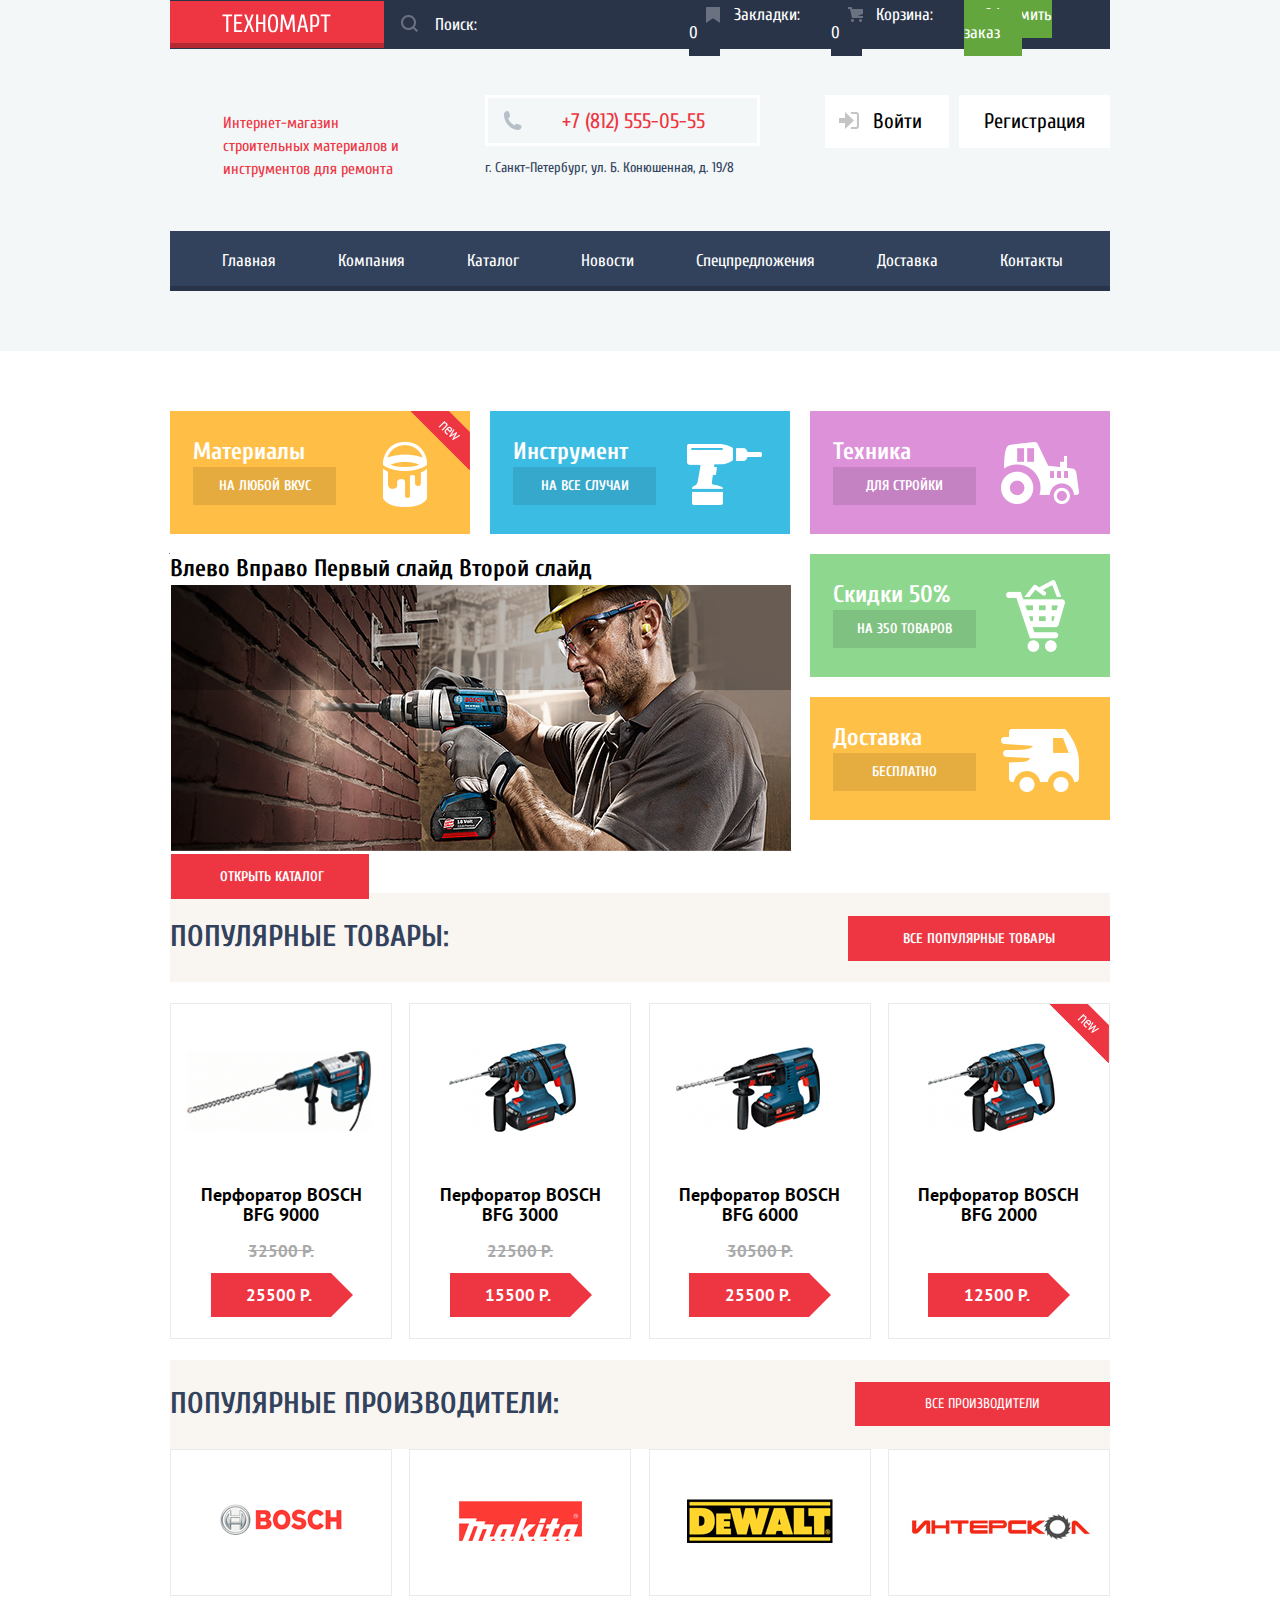
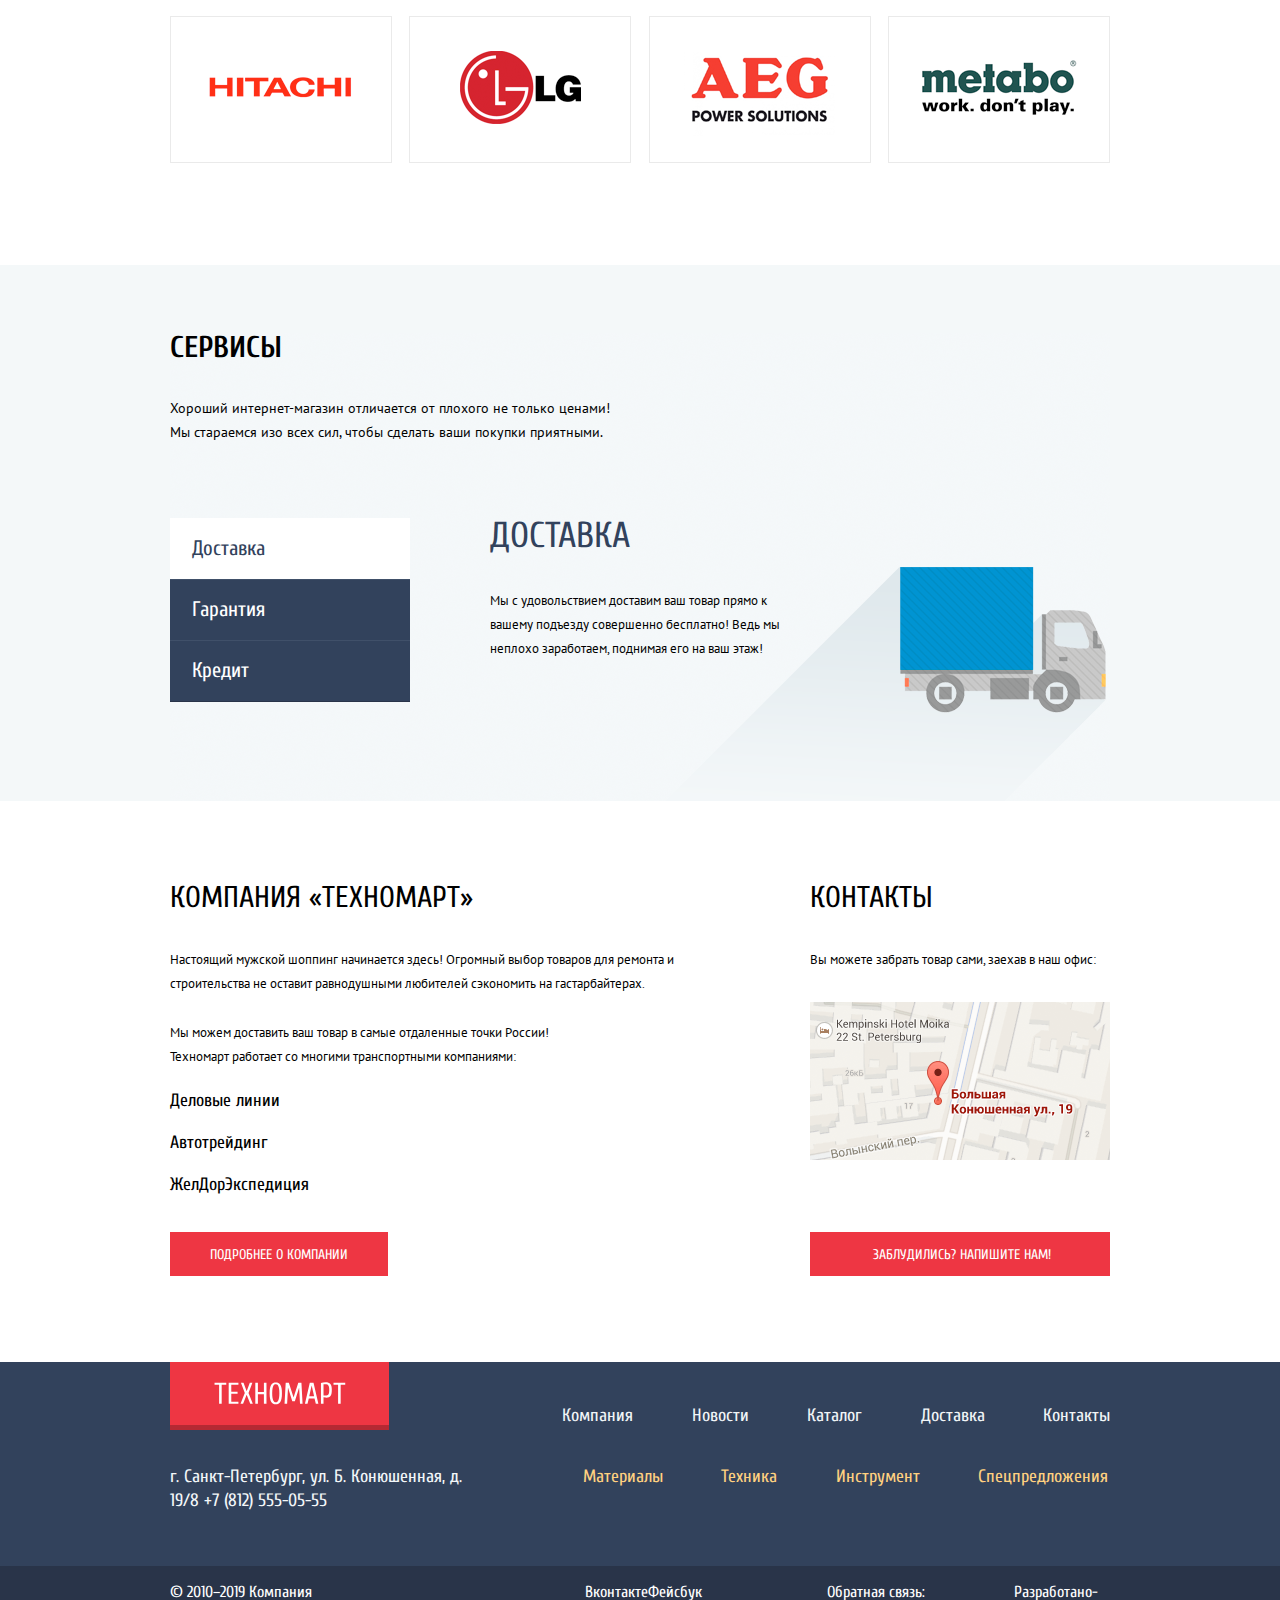
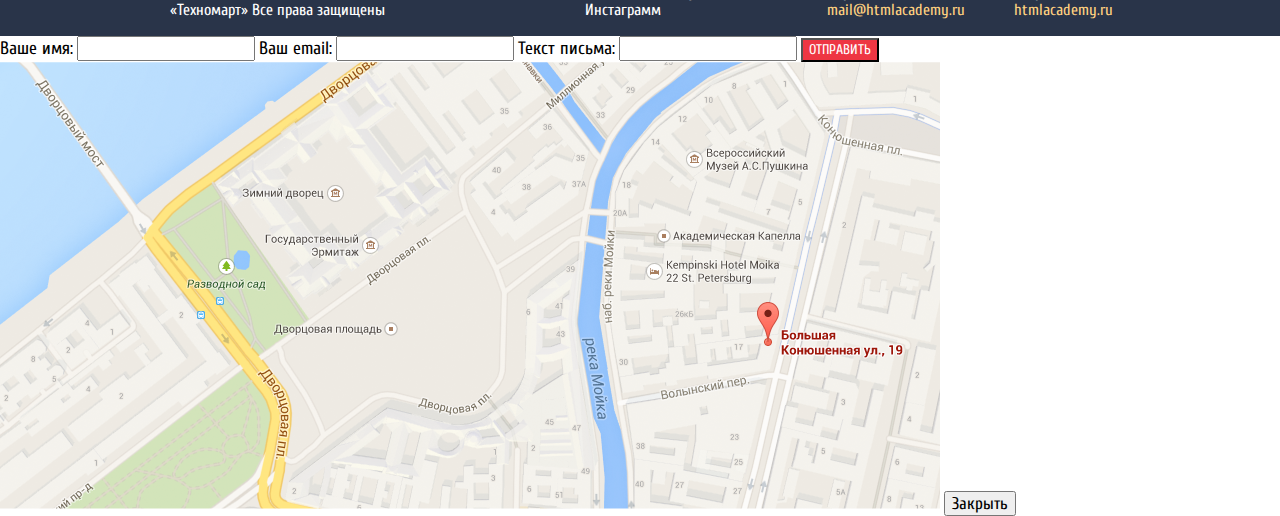
==== commit 7c3303d2: "Добавляет часть позиционирования" ====
--- a/index.html
+++ b/index.html
@@ -54,14 +54,30 @@
         <section class="products-promo">
           <h2 class="visually-hidden">Промо товаров</h2>
           <ul class="promo">
-            <li class="yellow not-slider-li"><a href="#">Материалы<p>На любой вкус</p></a></li>
+            <li class="yellow not-slider-li new"><a href="#">Материалы<p>На любой вкус</p></a></li>
             <li class="blue not-slider-li"><a href="#">Инструмент<p>На все случаи</p></a></li>
             <li class="purple not-slider-li"><a href="#">Техника<p>Для стройки</p></a></li>
-            <li>
-              <ul class="slider">
-                <li class="slider-li"><img src="img/slider-1.jpg " width="620" height="266" alt="Иллюстрация дрели"><button>Назад</button><button>Вперед</button><a class="button" href="catalog.html">Открыть каталог</a></li>
-                <li class="slider-li"><img src="img/slider-2.jpg" width="620" height="266" alt="Иллюстрация перфоратора"><button>Назад</button><button>Вперед</button><a class="button" href="catalog.html">Открыть каталог</a></li>
-              </ul>
+            <li class="main-slider-li">
+              <div>
+                <div>
+                  <input class="visually-hidden" type="radio" name="slider-control" id="first-slide" checked>
+                  <input class="visually-hidden" type="radio" name="slider-control" id="last-slide">
+                  <label class="up-control-left" for="first-slide"><span>Влево</span></label>
+                  <label class="up-control-right" for="last-slide"><span>Вправо</span></label>
+                  <label class="down-control-left" for="first-slide"><span>Первый слайд</span></label>
+                  <label class="down-control-right" for="last-slide"><span></span>Второй слайд</label>
+                </div>
+                <ul class="slider">
+                  <li class="slider-li">
+                    <img src="img/slider-1.jpg " width="620" height="266" alt="Иллюстрация дрели">
+                    <a class="button" href="catalog.html">Открыть каталог</a>
+                  </li>
+                  <li class="slider-li">
+                    <img src="img/slider-2.jpg" width="620" height="266" alt="Иллюстрация перфоратора">
+                    <a class="button" href="catalog.html">Открыть каталог</a>
+                  </li>
+                  </ul>
+              </div>
             </li>
             <div class="right-column-promo">
               <li class="green not-slider-li"><a href="#">Скидки 50%<p>На 350 товаров</p></a></li>
@@ -76,56 +92,64 @@
           </div>
           <ul class="popular-list">
             <li>
-              <a href="#">
-                <div class="order-h3">
-                  <h3>
-                    <p>Перфоратор BOSCH</p>
-                    <p class="last-p-order-h3">BFG 9000</p>
-                  </h3>
-                  <img src="img/Perforator-1.jpg" width="218" height="170" alt="Перфоратор BOSCH BFG 9000">
-                </div>
-                <p class="striketrough">32500 Р.</p>
-                <p class="sale">25500 Р.</p>
-              </a>
+              <div class="actions">
+                <a class="buy" href="#">Купить</a>
+                <a class="in-bookmarks" href="#">В закладки</a>
+              </div>
+              <div class="order-h3">
+                <h3>
+                  <p>Перфоратор BOSCH</p>
+                  <p class="last-p-order-h3">BFG 9000</p>
+                </h3>
+                <img src="img/Perforator-1.jpg" width="218" height="170" alt="Перфоратор BOSCH BFG 9000">
+              </div>
+              <p class="striketrough">32500 Р.</p>
+              <p class="sale">25500 Р.</p>
             </li>
             <li>
-              <a href="#">
-                <div class="order-h3">
-                  <h3>
-                    <p>Перфоратор BOSCH</p>
-                    <p class="last-p-order-h3">BFG 3000</p>
-                  </h3>
-                  <img src="img/Perforator-2.jpg" width="218" height="170" alt="Перфоратор BOSCH BFG 3000">
-                </div>
-                <p class="striketrough">22500 Р.</p>
-                <p class="sale">15500 Р.</p>
-              </a>
+              <div class="actions">
+                <a class="buy" href="#">Купить</a>
+                <a class="in-bookmarks" href="#">В закладки</a>
+              </div>
+              <div class="order-h3">
+                <h3>
+                  <p>Перфоратор BOSCH</p>
+                  <p class="last-p-order-h3">BFG 3000</p>
+                </h3>
+                <img src="img/Perforator-2.jpg" width="218" height="170" alt="Перфоратор BOSCH BFG 3000">
+              </div>
+              <p class="striketrough">22500 Р.</p>
+              <p class="sale">15500 Р.</p>
             </li>
             <li>
-              <a href="#">
-                <div class="order-h3">
-                  <h3>
-                    <p>Перфоратор BOSCH</p>
-                    <p class="last-p-order-h3">BFG 6000</p>
-                  </h3>
-                  <img src="img/Perforator-3.jpg" width="218" height="170" alt="Перфоратор BOSCH BFG 6000">
-                </div>
-                <p class="striketrough">30500 Р.</p>
-                <p class="sale">25500 Р.</p>
-              </a>
-            </li>
-            <li>
-              <a href="#">
-                <div class="order-h3">
-                  <h3>
-                    <p>Перфоратор BOSCH</p>
-                    <p class="last-p-order-h3">BFG 2000</p>
-                  </h3>
-                  <img src="img/Perforator-4.jpg" width="218" height="170" alt="Перфоратор BOSCH BFG 2000">
-                </div>
-                <p class="striketrough transparrent">12500</p>
-                <p class="sale">12500 Р.</p>
-              </a>
+              <div class="actions">
+                <a class="buy" href="#">Купить</a>
+                <a class="in-bookmarks" href="#">В закладки</a>
+              </div>
+              <div class="order-h3">
+                <h3>
+                  <p>Перфоратор BOSCH</p>
+                  <p class="last-p-order-h3">BFG 6000</p>
+                </h3>
+                <img src="img/Perforator-3.jpg" width="218" height="170" alt="Перфоратор BOSCH BFG 6000">
+              </div>
+              <p class="striketrough">30500 Р.</p>
+              <p class="sale">25500 Р.</p>
+            </li>
+            <li class="new">
+              <div class="actions">
+                <a class="buy" href="#">Купить</a>
+                <a class="in-bookmarks" href="#">В закладки</a>
+              </div>
+              <div class="order-h3">
+                <h3>
+                  <p>Перфоратор BOSCH</p>
+                  <p class="last-p-order-h3">BFG 2000</p>
+                </h3>
+                <img src="img/Perforator-4.jpg" width="218" height="170" alt="Перфоратор BOSCH BFG 2000">
+              </div>
+              <p class="striketrough transparrent">12500</p>
+              <p class="sale">12500 Р.</p>
             </li>
           </ul>
         </section>
--- a/css/style.css
+++ b/css/style.css
@@ -276,6 +276,8 @@
 }
 
 .header-contacts .phone {
+  position: relative;
+
   padding: 13px 52px 11px 74px;
   margin-bottom: 10px;
   border: 3px solid #ffffff;
@@ -283,6 +285,21 @@
   font-size: 21px;
   line-height: 21px;
   color: #ee3643;
+}
+
+.header-contacts .phone::before {
+  content: "";
+
+  position: absolute;
+  top: 13px;
+  left: 15px;
+
+  width: 19px;
+  height: 19px;
+
+  background-image: url(../img/icon-phone.png);
+  background-position: 0 0;
+  background-repeat: no-repeat;
 }
 
 .adress {
@@ -306,10 +323,36 @@
 }
 
 .login li:first-child a {
+  position: relative;
+
   padding-top: 14px;
   padding-right: 27px;
   padding-bottom: 15px;
   padding-left: 48px;
+}
+
+.login li:first-child a::before {
+  content: "";
+
+  position: absolute;
+  top: 17px;
+  left: 14px;
+
+  width: 20px;
+  height: 17px;
+
+  background-image: url(../img/icon-login.png);
+  background-position: 0 0;
+  background-repeat: no-repeat;
+}
+
+.login li:first-child a:hover::before,
+.login li:first-child a:focus::before {
+  background-image: url(../img/icon-login-hover.png);
+}
+
+.login li:first-child a:active::before {
+  background-image: url(../img/icon-login-active.png);
 }
 
 .login li:last-child a {
@@ -327,8 +370,7 @@
 }
 
 .login a:active {
-  color: #000000;
-  opacity: 0.3;
+  color: rgba(0, 0, 0, 0.3);
 }
 
 .site-navigation-ul {
@@ -437,6 +479,25 @@
   min-height: 266px;
 }
 
+.new {
+  position: relative;
+}
+
+.new::after {
+  content: "";
+
+  position: absolute;
+  top: 0;
+  right: 0;
+
+  width: 60px;
+  height: 59px;
+
+  background-image: url(../img/icon-new.png);
+  background-position: 0 0;
+  background-repeat: no-repeat;
+}
+
 .right-column-promo {
   width: 300px;
 }
@@ -446,17 +507,29 @@
   color: white;
 }
 
+.slider li:first-child {
+  display: none;
+}
+
 .slider li:last-child {
-  display: none;
-}
-
-.slider li:first-child {
   margin-right: 20px;
   padding: 1px;
   width: 620px;
   height: 266px;
 }
 
+/* .slider li {
+  display: none;
+}
+
+#first-slide:checked~.slider li:first-child {         НЕ РАБОТАЮЩИЕ СТИЛИ :(
+  display: block;
+}
+
+#last-slide:checked~.slider li:last-child {
+  display: block;
+} */
+
 .yellow {
   background-image: url("../img/bg-materials.png");
   background-position: top center;
@@ -542,6 +615,52 @@
   margin-bottom: 21px;
 
   list-style: none;
+}
+
+.actions {
+  position: absolute;
+
+  display: none;
+  width: 218px;
+
+  background-color: rgba(255, 255, 255, 0.9)
+}
+
+.actions a {
+  display: block;
+  margin: 0 38px;
+}
+
+.actions .buy {
+  padding: 14px 0;
+  padding-right: 45px;
+  padding-left: 49px;
+  margin-top: 44px;
+  margin-bottom: 7px;
+
+  font-family: Cuprum;
+  font-size: 14px;
+  line-height: 18px;
+  text-transform: uppercase;
+  color: #ffffff;
+  background-color: #63a63e;
+  box-shadow: inset 0 -3px 0 #367315;
+}
+
+.actions .in-bookmarks {
+  padding-top: 14px;
+  padding-right: 32px;
+  padding-bottom: 12px;
+  padding-left: 36px;
+  margin-bottom: 31px;
+
+  font-family: Cuprum;
+  font-size: 14px;
+  line-height: 18px;
+  text-transform: uppercase;
+  color: #32425c;
+  background-color: white;
+  border: 3px solid #63a63e;
 }
 
 .order-h3 {
@@ -569,10 +688,16 @@
 }
 
 .popular-list li {
+  position: relative;
+
   width: 220px;
   min-height: 318px;
 
   border: 1px solid #eaeaea;
+}
+
+.popular-list li:hover actions {
+  
 }
 
 .popular-list h3 {
@@ -603,6 +728,8 @@
 }
 
 .sale {
+  position: relative;
+
   text-align: center;
   width: 75px;
   padding: 0;
@@ -620,6 +747,20 @@
   text-transform: uppercase;
   color: #ffffff;
   background-color: #ee3643;
+}
+
+.sale::before {
+  content: "";
+
+  position: absolute;
+  top: 0;
+  left: 120px;
+
+  width: 0;
+  height: 0;
+
+  border: 22px solid white;
+  border-left-color: #ee3643;
 }
 
 .background-popular-maker {
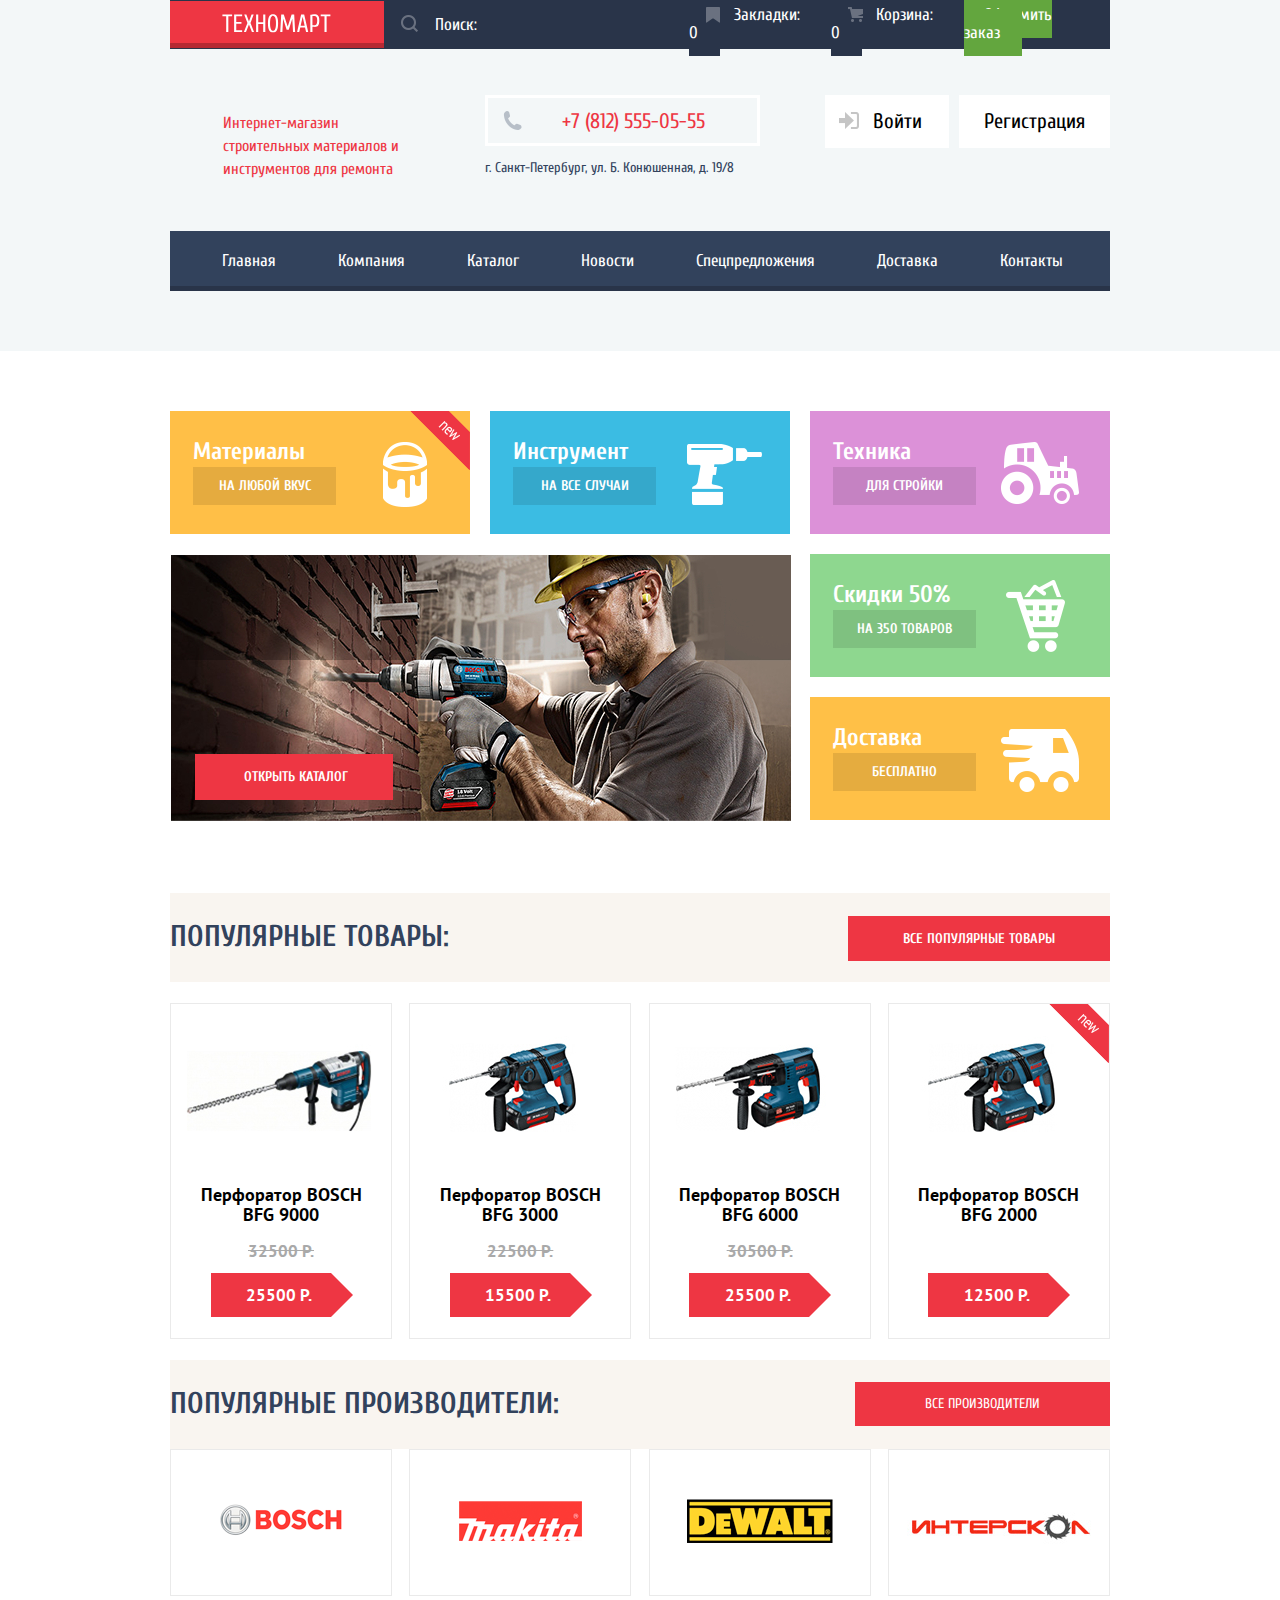
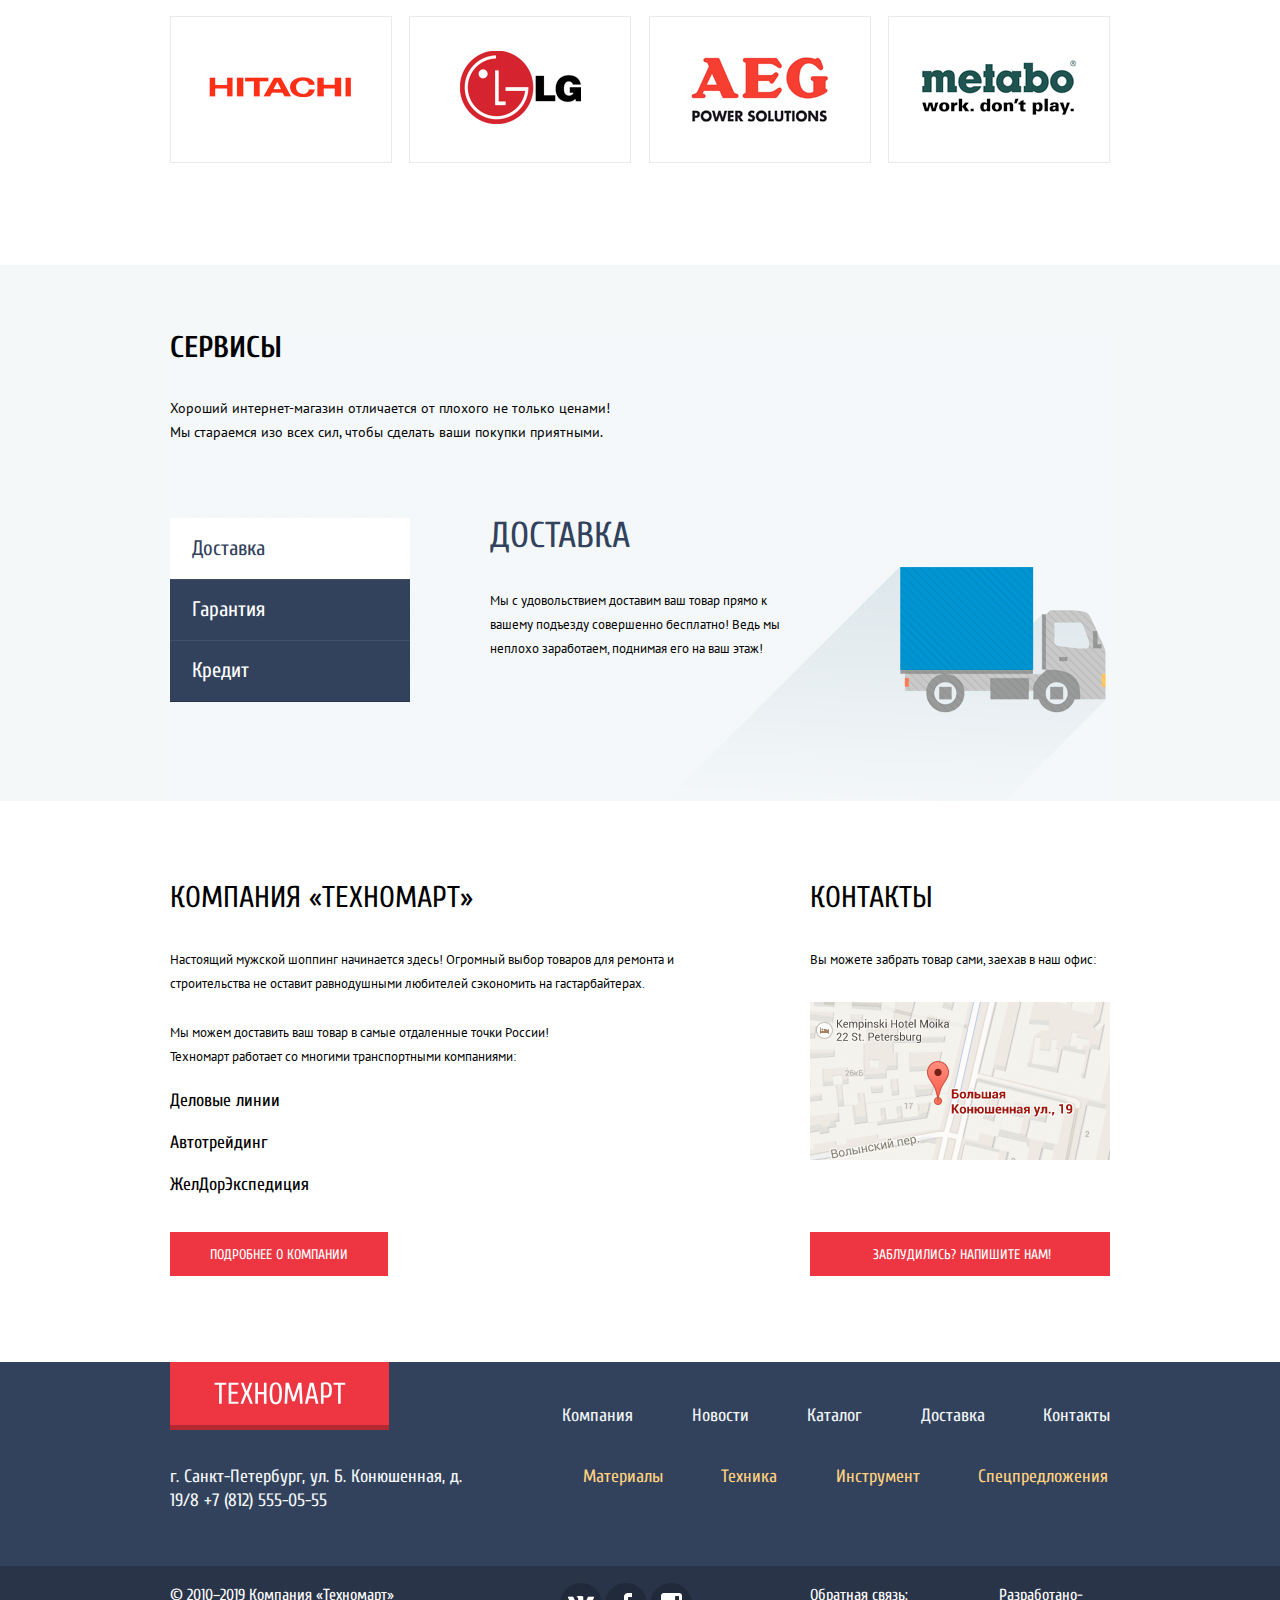
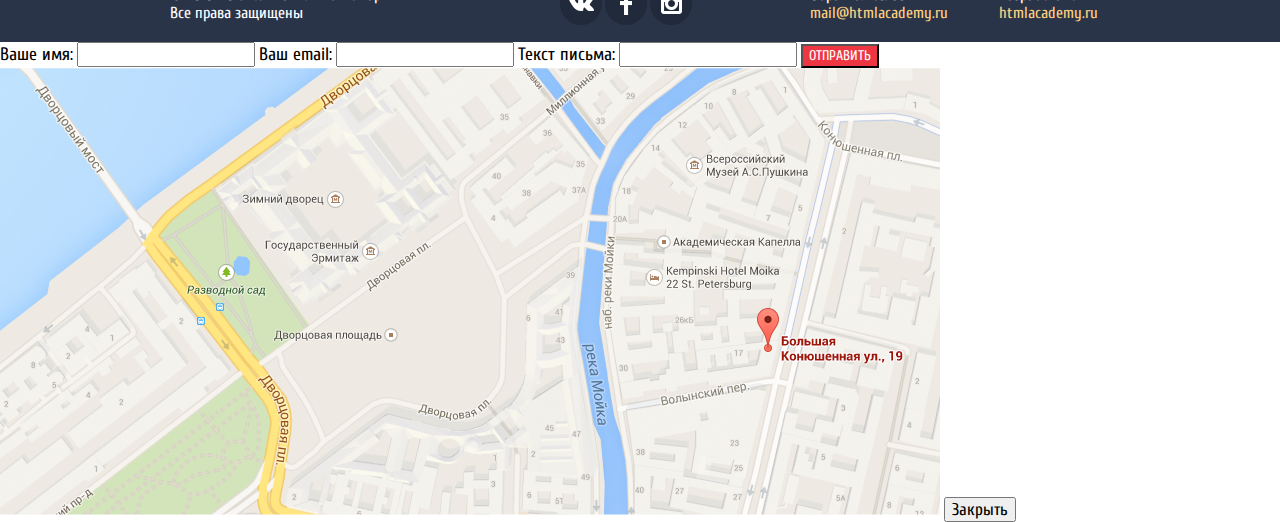
==== commit ca338b47: "Завершает стилизацию главной шаг-7" ====
--- a/index.html
+++ b/index.html
@@ -14,9 +14,7 @@
         <div class="user-navigation">
           <a class="logo" href="#"><img src="img/ТЕХНОМАРТ.svg" width="109" height="19" alt="Логотип Техномарта"></a>
           <form action="https://echo.htmlacademy.ru" method="get">
-            <div class="input-container">
-             <input type="text" placeholder="Поиск:">
-            </div>
+            <div class="input-container"><input type="text" placeholder="Поиск:"></div>
           </form>
           <ul>
             <li><a class="other-style bookmarks" href="#">Закладки: 0</a></li>
@@ -59,14 +57,6 @@
             <li class="purple not-slider-li"><a href="#">Техника<p>Для стройки</p></a></li>
             <li class="main-slider-li">
               <div>
-                <div>
-                  <input class="visually-hidden" type="radio" name="slider-control" id="first-slide" checked>
-                  <input class="visually-hidden" type="radio" name="slider-control" id="last-slide">
-                  <label class="up-control-left" for="first-slide"><span>Влево</span></label>
-                  <label class="up-control-right" for="last-slide"><span>Вправо</span></label>
-                  <label class="down-control-left" for="first-slide"><span>Первый слайд</span></label>
-                  <label class="down-control-right" for="last-slide"><span></span>Второй слайд</label>
-                </div>
                 <ul class="slider">
                   <li class="slider-li">
                     <img src="img/slider-1.jpg " width="620" height="266" alt="Иллюстрация дрели">
@@ -279,9 +269,9 @@
         <div class="container">
           <p class="copyright-p">© 2010–2019 Компания «Техномарт» Все права защищены</p>
           <ul class="footer-social">
-            <li><a href="#">Вконтакте</a></li>
-            <li><a href="#">Фейсбук</a></li>
-            <li><a href="#">Инстаграмм</a></li>
+            <li><a class="footer-vk" href="#"><span class="visually-hidden">Вконтакте</span></a></li>
+            <li><a class="footer-fb" href="#"><span class="visually-hidden">Фейсбук</span></a></li>
+            <li><a class="footer-insta" href="#"><span class="visually-hidden">Инстаграмм</span></a></li>
           </ul>
           <div class="footer-feedback">
           <p>Обратная связь:</p>
--- a/css/style.css
+++ b/css/style.css
@@ -518,6 +518,16 @@
   height: 266px;
 }
 
+.slider-li {
+  position: relative;
+}
+
+.slider-li .button {
+  position: absolute;
+  bottom: 22px;
+  left: 25px;
+}
+
 /* .slider li {
   display: none;
 }
@@ -632,6 +642,8 @@
 }
 
 .actions .buy {
+  position: relative;
+
   padding: 14px 0;
   padding-right: 45px;
   padding-left: 49px;
@@ -645,6 +657,42 @@
   color: #ffffff;
   background-color: #63a63e;
   box-shadow: inset 0 -3px 0 #367315;
+  border-radius: 5px;
+}
+
+.actions .buy::before {
+  content: "";
+
+  position: absolute;
+  top: 13px;
+  left: 12px;
+
+  width: 15px;
+  height: 15px;
+
+  background-image: url(../img/icon-buy.png);
+  background-position: 0 0;
+  background-repeat: no-repeat;
+  opacity: 0.3;
+}
+
+.actions .buy:hover,
+.actions .buy:focus {
+  background-color: #5fbb2d;
+}
+
+.actions .buy:active {
+  background-color: #518534;
+  box-shadow: none;
+}
+
+.actions .buy:hover::before,
+.actions .buy:focus::before {
+  opacity: 1;
+}
+
+.actions .buy:active::before {
+  opacity: 1;
 }
 
 .actions .in-bookmarks {
@@ -663,6 +711,16 @@
   border: 3px solid #63a63e;
 }
 
+.actions .in-bookmarks:hover,
+.actions .in-bookmarks:focus {
+  border: 3px solid #32425c;
+}
+
+.actions .in-bookmarks:active {
+  border: 3px solid #32425c;
+  opacity: 0.3;
+}
+
 .order-h3 {
   display: flex;
   flex-direction: column;
@@ -696,8 +754,8 @@
   border: 1px solid #eaeaea;
 }
 
-.popular-list li:hover actions {
-  
+.popular-list li:hover .actions {
+  display: block;
 }
 
 .popular-list h3 {
@@ -1196,13 +1254,18 @@
 
 .footer-social {
   margin-right: 118px;
+  padding-left: 0;
   width: 132px;
   display: flex;
+  justify-content: space-between;
   flex-wrap: wrap;
 }
 
 .footer-social a {
-  color: white;
+  width: 42px;
+  height: 42px;
+
+  border-radius: 50%;
 }
 
 .footer-social a:hover,
@@ -1211,6 +1274,80 @@
   background-color: #ee3643;
 }
 
+.footer-vk {
+  position: relative;
+  display: block;
+
+  background-color: #212a3a;
+}
+
+.footer-vk::before {
+  content: "";
+
+  position: absolute;
+  top: 21px;
+  left: 21px;
+
+  width: 26px;
+  height: 15px;
+  margin-top: -8px;
+  margin-left: -13px;
+
+  background-image: url(../img/icon-vk.png);
+  background-position: center;
+  background-repeat: no-repeat;
+}
+
+.footer-fb {
+  position: relative;
+
+  display: block;
+
+  background-color: #212a3a;
+}
+
+.footer-fb::before {
+  content: "";
+
+  position: absolute;
+  top: 21px;
+  left: 21px;
+
+  width: 12px;
+  height: 22px;
+  margin-top: -11px;
+  margin-left: -6px;
+
+  background-image: url(../img/icon-fb.png);
+  background-position: center;
+  background-repeat: no-repeat;
+}
+
+.footer-insta {
+  position: relative;
+
+  display: block;
+
+  background-color: #212a3a;
+}
+
+.footer-insta::before {
+  content: "";
+
+  position: absolute;
+  top: 21px;
+  left: 21px;
+
+  width: 21px;
+  height: 21px;
+  margin-top: -11px;
+  margin-left: -10px;
+
+  background-image: url(../img/icon-insta.png);
+  background-position: center;
+  background-repeat: no-repeat;
+}
+
 .footer-feedback {
   width: 140px;
 }
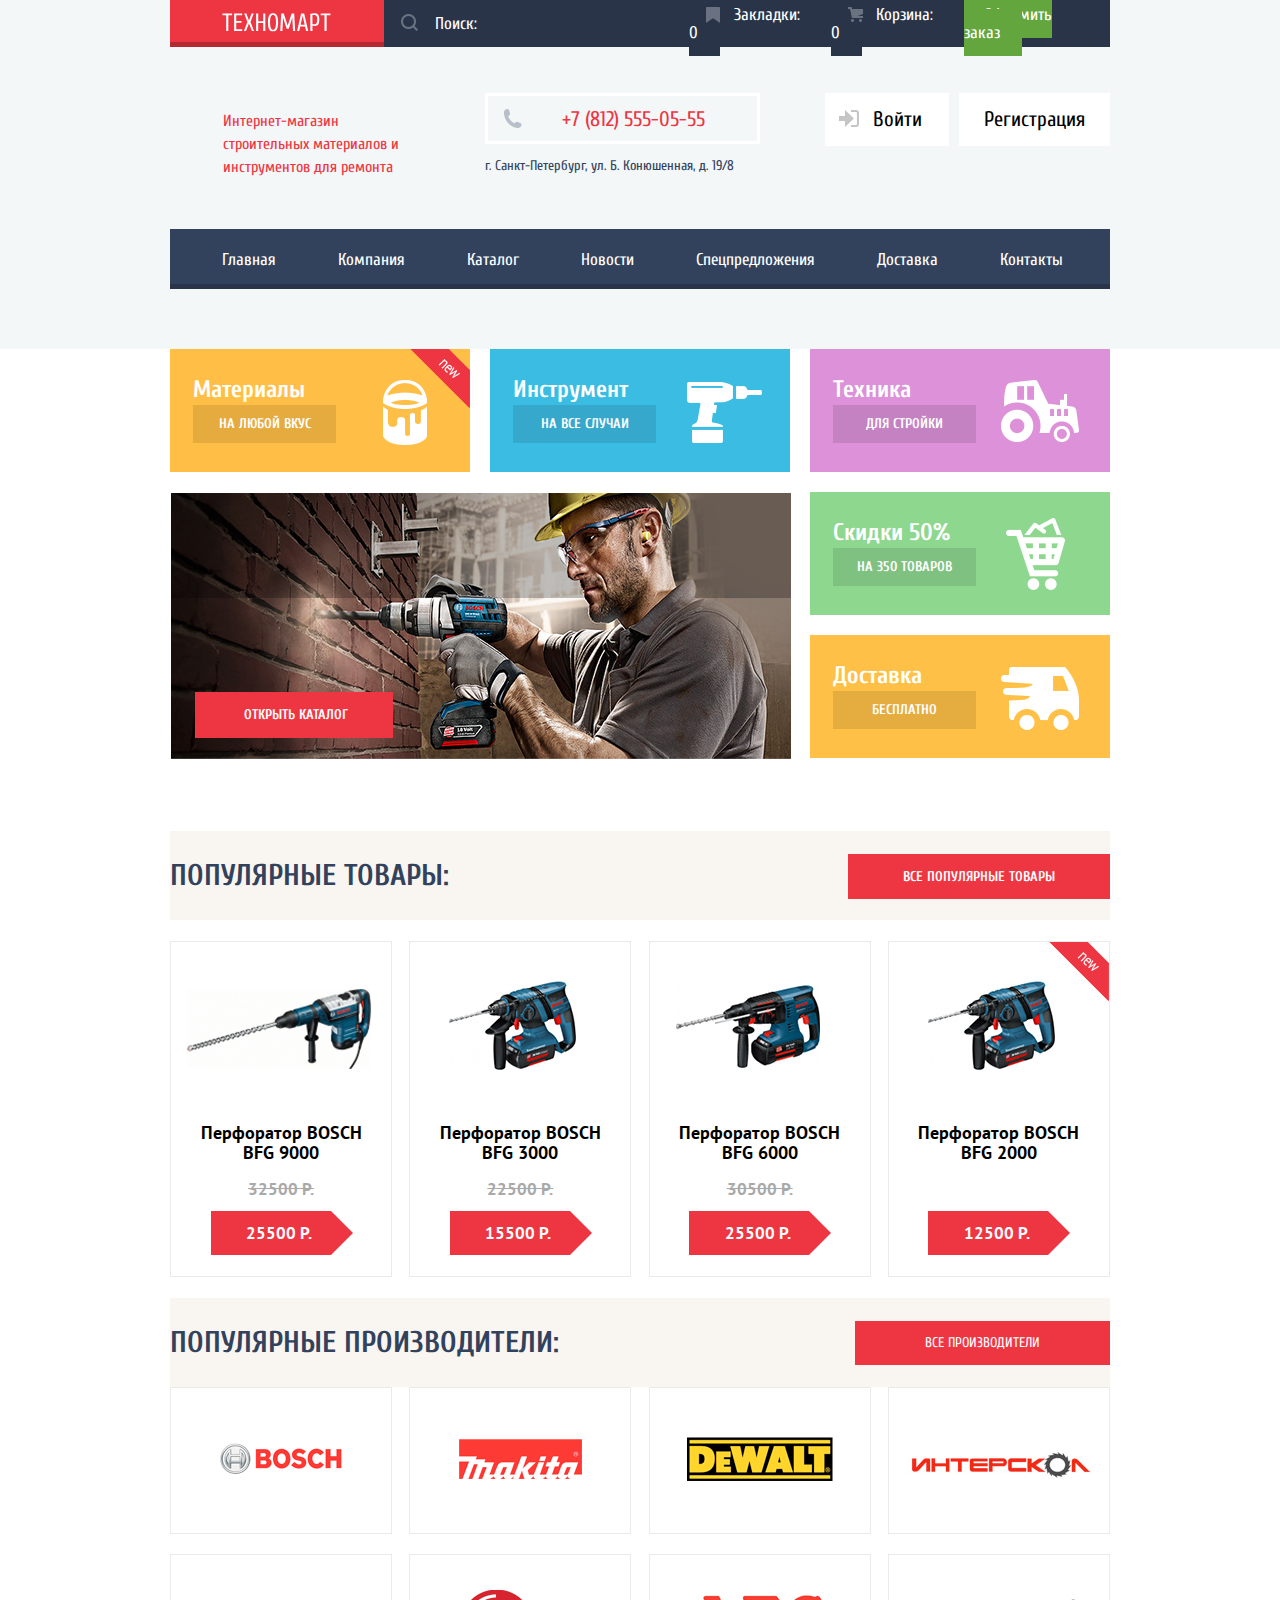
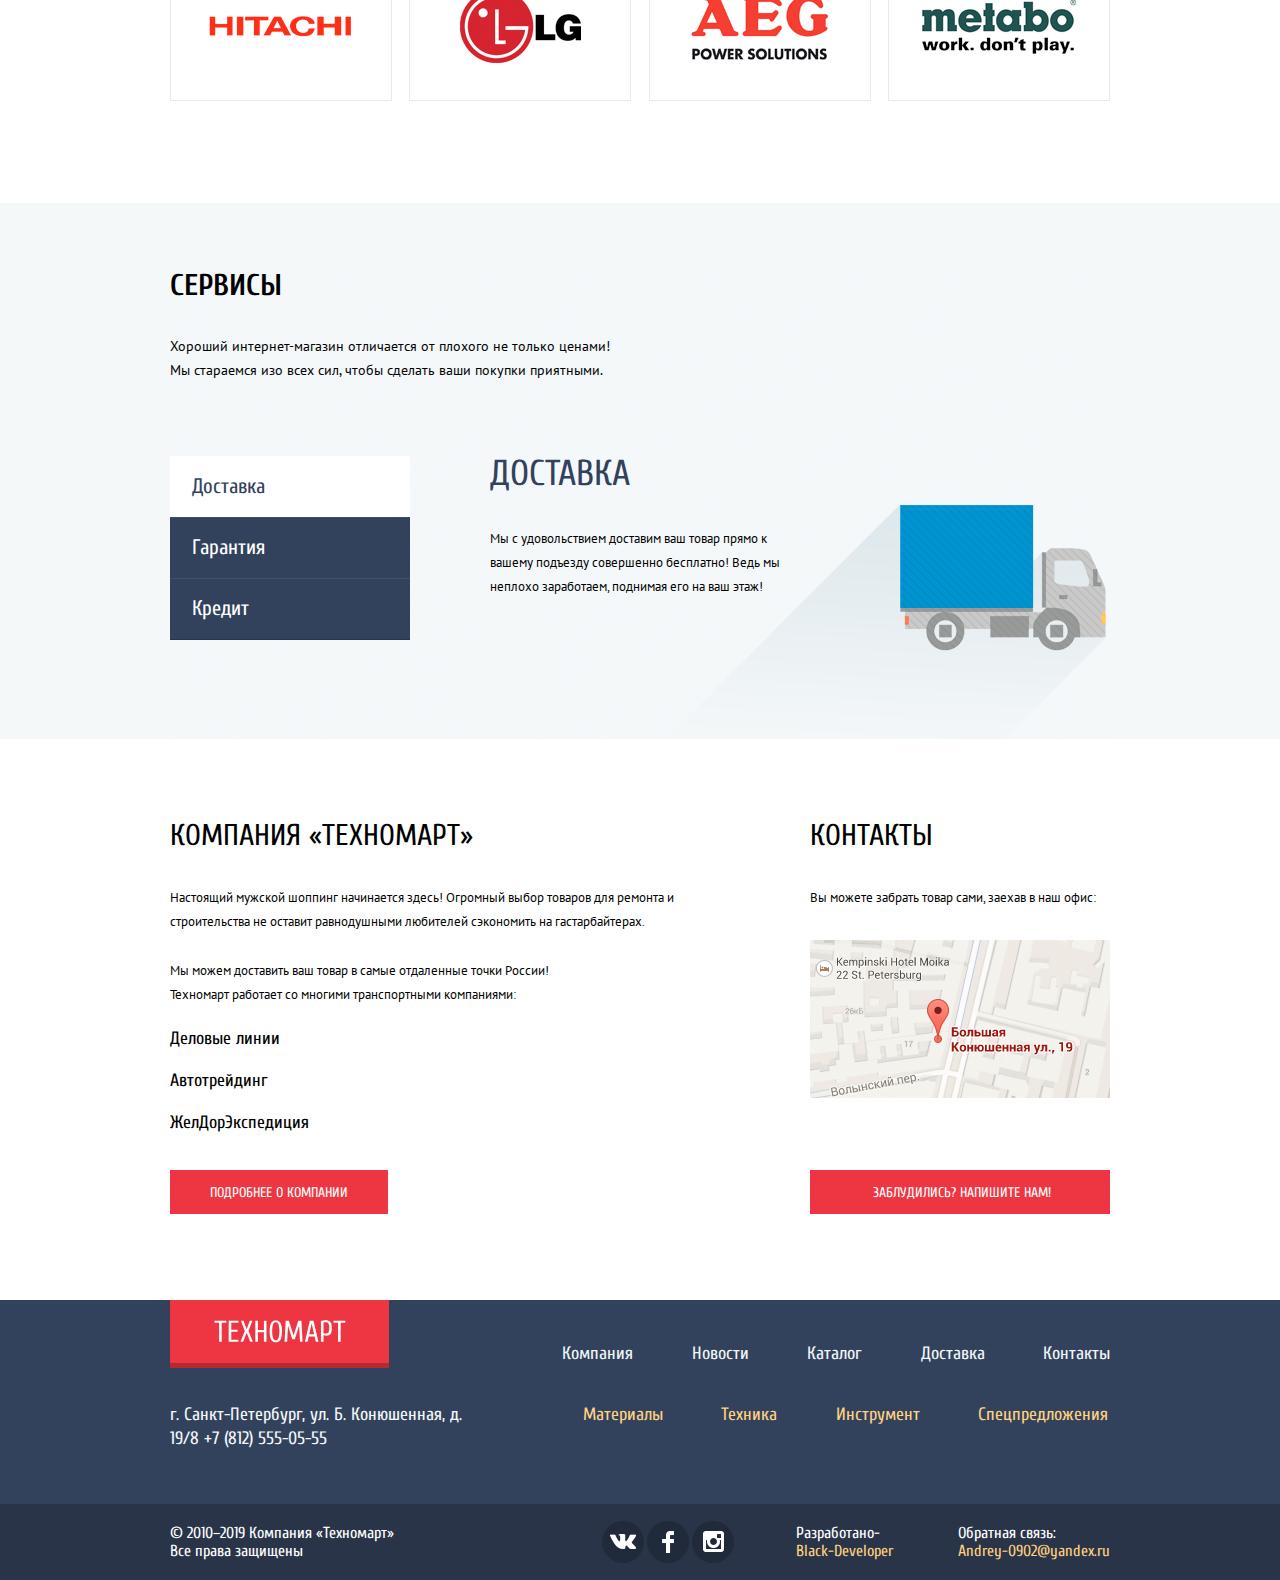
==== commit c06bec49: "Final version" ====
--- a/index.html
+++ b/index.html
@@ -37,7 +37,7 @@
           <ul class="site-navigation-ul">
             <li><a href="#">Главная</a></li>
             <li><a href="#">Компания</a></li>
-            <li><a href="#">Каталог</a></li>
+            <li><a href="./catalog.html">Каталог</a></li>
             <li><a href="#">Новости</a></li>
             <li><a href="#">Спецпредложения</a></li>
             <li><a href="#">Доставка</a></li>
@@ -82,64 +82,72 @@
           </div>
           <ul class="popular-list">
             <li>
-              <div class="actions">
-                <a class="buy" href="#">Купить</a>
-                <a class="in-bookmarks" href="#">В закладки</a>
-              </div>
-              <div class="order-h3">
-                <h3>
-                  <p>Перфоратор BOSCH</p>
-                  <p class="last-p-order-h3">BFG 9000</p>
-                </h3>
-                <img src="img/Perforator-1.jpg" width="218" height="170" alt="Перфоратор BOSCH BFG 9000">
-              </div>
-              <p class="striketrough">32500 Р.</p>
-              <p class="sale">25500 Р.</p>
+              <aside>
+                <div class="actions">
+                  <a class="buy" href="#">Купить</a>
+                  <a class="in-bookmarks" href="#">В закладки</a>
+                </div>
+                <div class="order-h3">
+                  <h3>
+                    <p>Перфоратор BOSCH</p>
+                    <p class="last-p-order-h3">BFG 9000</p>
+                  </h3>
+                  <img src="img/Perforator-1.jpg" width="218" height="170" alt="Перфоратор BOSCH BFG 9000">
+                </div>
+                <p class="striketrough">32500 Р.</p>
+                <p class="sale">25500 Р.</p>
+              </aside>
             </li>
             <li>
-              <div class="actions">
-                <a class="buy" href="#">Купить</a>
-                <a class="in-bookmarks" href="#">В закладки</a>
-              </div>
-              <div class="order-h3">
-                <h3>
-                  <p>Перфоратор BOSCH</p>
-                  <p class="last-p-order-h3">BFG 3000</p>
-                </h3>
-                <img src="img/Perforator-2.jpg" width="218" height="170" alt="Перфоратор BOSCH BFG 3000">
-              </div>
-              <p class="striketrough">22500 Р.</p>
-              <p class="sale">15500 Р.</p>
+              <aside>
+                <div class="actions">
+                  <a class="buy" href="#">Купить</a>
+                  <a class="in-bookmarks" href="#">В закладки</a>
+                </div>
+                <div class="order-h3">
+                  <h3>
+                    <p>Перфоратор BOSCH</p>
+                    <p class="last-p-order-h3">BFG 3000</p>
+                  </h3>
+                  <img src="img/Perforator-2.jpg" width="218" height="170" alt="Перфоратор BOSCH BFG 3000">
+                </div>
+                <p class="striketrough">22500 Р.</p>
+                <p class="sale">15500 Р.</p>
+              </aside>
             </li>
             <li>
-              <div class="actions">
-                <a class="buy" href="#">Купить</a>
-                <a class="in-bookmarks" href="#">В закладки</a>
-              </div>
-              <div class="order-h3">
-                <h3>
-                  <p>Перфоратор BOSCH</p>
-                  <p class="last-p-order-h3">BFG 6000</p>
-                </h3>
-                <img src="img/Perforator-3.jpg" width="218" height="170" alt="Перфоратор BOSCH BFG 6000">
-              </div>
-              <p class="striketrough">30500 Р.</p>
-              <p class="sale">25500 Р.</p>
+              <aside>
+                <div class="actions">
+                  <a class="buy" href="#">Купить</a>
+                  <a class="in-bookmarks" href="#">В закладки</a>
+                </div>
+                <div class="order-h3">
+                  <h3>
+                    <p>Перфоратор BOSCH</p>
+                    <p class="last-p-order-h3">BFG 6000</p>
+                  </h3>
+                  <img src="img/Perforator-3.jpg" width="218" height="170" alt="Перфоратор BOSCH BFG 6000">
+                </div>
+                <p class="striketrough">30500 Р.</p>
+                <p class="sale">25500 Р.</p>
+              </aside>
             </li>
             <li class="new">
-              <div class="actions">
-                <a class="buy" href="#">Купить</a>
-                <a class="in-bookmarks" href="#">В закладки</a>
-              </div>
-              <div class="order-h3">
-                <h3>
-                  <p>Перфоратор BOSCH</p>
-                  <p class="last-p-order-h3">BFG 2000</p>
-                </h3>
-                <img src="img/Perforator-4.jpg" width="218" height="170" alt="Перфоратор BOSCH BFG 2000">
-              </div>
-              <p class="striketrough transparrent">12500</p>
-              <p class="sale">12500 Р.</p>
+              <aside>
+                <div class="actions">
+                  <a class="buy" href="#">Купить</a>
+                  <a class="in-bookmarks" href="#">В закладки</a>
+                </div>
+                <div class="order-h3">
+                  <h3>
+                    <p>Перфоратор BOSCH</p>
+                    <p class="last-p-order-h3">BFG 2000</p>
+                  </h3>
+                  <img src="img/Perforator-4.jpg" width="218" height="170" alt="Перфоратор BOSCH BFG 2000">
+                </div>
+                <p class="striketrough transparrent">12500</p>
+                <p class="sale">12500 Р.</p>
+              </aside>
             </li>
           </ul>
         </section>
@@ -215,7 +223,7 @@
               <h2 class="visually-hidden">О нас</h2>
               <p class="description-bold">Компания «Техномарт»</p>
               <p class="description-regular first-regular">
-                Настоящий мужской шоппинг начинается здесь! Огромный выбор товаров для ремонта и 
+                Настоящий мужской шоппинг начинается здесь! Огромный выбор товаров для ремонта и
                 строительства не оставит равнодушными любителей сэкономить на гастарбайтерах.
               </p>
               <p class="description-regular last-regular">
@@ -249,7 +257,7 @@
             <ul class="footer-site-navigation">
               <li><a href="#">Компания</a></li>
               <li><a href="#">Новости</a></li>
-              <li><a href="#">Каталог</a></li>
+              <li><a href="./catalog.html">Каталог</a></li>
               <li><a href="#">Доставка</a></li>
               <li><a href="#">Контакты</a></li>
             </ul>
@@ -266,38 +274,49 @@
         </div>
       </div>
       <div class="footer-copyright">
-        <div class="container">
+        <div class="container footer-copyright-container">
           <p class="copyright-p">© 2010–2019 Компания «Техномарт» Все права защищены</p>
           <ul class="footer-social">
             <li><a class="footer-vk" href="#"><span class="visually-hidden">Вконтакте</span></a></li>
             <li><a class="footer-fb" href="#"><span class="visually-hidden">Фейсбук</span></a></li>
             <li><a class="footer-insta" href="#"><span class="visually-hidden">Инстаграмм</span></a></li>
           </ul>
+          <div class="footer-developed">
+            <p>Разработано-</p>
+            <a href="https://htmlacademy.ru/intensive/htmlcss">Black-Developer</a>
+          </div>
           <div class="footer-feedback">
-          <p>Обратная связь:</p>
-          <a href="#">mail@htmlacademy.ru</a>
-          </div>
-          <div class="footer-developed">
-          <p>Разработано-</p>
-          <a href="https://htmlacademy.ru/intensive/htmlcss">htmlacademy.ru</a>
-          </div>
-        </div>
-      </div>
-      <section class="modal-write-us">
-        <form action="https://echo.htmlacademy.ru" method="post">
-          <label for="name">Ваше имя:</label>
-          <input type="text" name="name" placeholder="Имя Фамилия" id="name">
-          <label for="email">Ваш email:</label>
-          <input type="text" name="email" placeholder="email@example.com" id="email">
-          <label for="text-of-mail">Текст письма:</label>
-          <input type="text" name="text-of-mail" placeholder="В свободной форме" id="text-of-mail">
+            <p>Обратная связь:</p>
+            <a href="#">Andrey-0902@yandex.ru</a>
+          </div>
+        </div>
+      </div>
+    </footer>
+    <section class="modal modal-write-us visually-hidden">
+      <div class="modal-write-us-wrapper">
+        <button class="modal-close"><span class="visually-hidden">Закрыть</span></button>
+        <form class="modal-form" action="https://echo.htmlacademy.ru" method="post">
+          <div class="modal-name">
+            <p><label for="name">Ваше имя:</label></p>
+            <p><input type="text" name="name" placeholder="Имя Фамилия" id="name"></p>
+          </div>
+          <div class="modal-email">
+            <p><label for="email">Ваш email:</label></p>
+            <p><input type="text" name="email" placeholder="email@example.com" id="email"></p>
+          </div>
+          <div class="modal-message">
+            <p><label for="text-of-mail">Текст письма:</label></p>
+            <p><input type="text" name="text-of-mail" placeholder="В свободной форме" id="text-of-mail"></p>
+          </div>
+        </div>
+        <div class="bg-modal-button">
           <button class="button" type="submit">Отправить</button>
-        </form>
-      </section>
-      <section class="map">
-        <img src="img/map-popup.png" width="940" height="447" alt="Наш адрес: Большая Конюшенная 19\8">
-        <button>Закрыть</button>
-      </section>
-    </footer>
+        </div>
+      </form>
+    </section>
+    <section class="modal modal-map visually-hidden">
+      <img src="img/map-popup.png" width="940" height="447" alt="Наш адрес: Большая Конюшенная 19\8">
+      <button class="modal-close"><span class="visually-hidden">Закрыть</span></button>
+    </section>
   </body>
 </html>
--- a/css/style.css
+++ b/css/style.css
@@ -1,4 +1,6 @@
 body {
+  position: relative;
+
   padding: 0;
   margin: 0;
 
@@ -16,14 +18,21 @@
 }
 
 
-.visually-hidden {
+.visually-hidden:not(:focus):not(:active),
+input[type="checkbox"].visually-hidden,
+input[type="radio"].visually-hidden {
   position: absolute;
+
   width: 1px;
   height: 1px;
   margin: -1px;
   border: 0;
   padding: 0;
-  clip: rect(0000);
+
+  white-space: nowrap;
+
+  clip-path: inset(100%);
+  clip: rect(0 0 0 0);
   overflow: hidden;
 }
 
@@ -57,12 +66,12 @@
 
 .main-header {
   padding-bottom: 60px;
-  margin-bottom: 60px;
 
   background-color: #f3f7f8;
 }
 
 .user-navigation {
+  height: 47px;
   display: flex;
   align-items: center;
 
@@ -528,18 +537,6 @@
   left: 25px;
 }
 
-/* .slider li {
-  display: none;
-}
-
-#first-slide:checked~.slider li:first-child {         НЕ РАБОТАЮЩИЕ СТИЛИ :(
-  display: block;
-}
-
-#last-slide:checked~.slider li:last-child {
-  display: block;
-} */
-
 .yellow {
   background-image: url("../img/bg-materials.png");
   background-position: top center;
@@ -619,6 +616,7 @@
 
 .popular-list {
   display: flex;
+  flex-wrap: wrap;
   justify-content: space-between;
   padding: 0;
   margin: 0;
@@ -755,6 +753,10 @@
 }
 
 .popular-list li:hover .actions {
+  display: block;
+}
+
+.current-popular .actions {
   display: block;
 }
 
@@ -1115,8 +1117,6 @@
   display: inline-block;
 }
 
-/* Нужно довыровнять по горизонтали кнопки + отступы между способами доставки */
-
 .footer-navigation {
   margin-top: 86px;
 
@@ -1216,6 +1216,7 @@
 
 .footer-copyright .container {
   display: flex;
+  justify-content: space-between;
   align-items: center;
 }
 
@@ -1230,10 +1231,12 @@
 
 .footer-copyright .copyright-p {
   width: 230px;
-  margin-right: 160px;
+  margin-right: 140px;
 }
 
 .footer-copyright ul {
+  margin-right: 0;
+
   list-style: none;
 }
 
@@ -1349,12 +1352,10 @@
 }
 
 .footer-feedback {
-  width: 140px;
 }
 
 .footer-developed {
-  margin-left: 49px;
-  width: 96px;
+  width: 100px;
 }
 
 /* Разметка каталога */
@@ -1369,6 +1370,10 @@
   font-size: 21px;
   line-height: 21px;
   background-color: #ffffff;
+}
+
+.user-navigation-list {
+  width: 443px;
 }
 
 .user-login-navigation {
@@ -1503,12 +1508,24 @@
 }
 
 .pagination-list {
-  list-style: none;
+  display: flex;
+  align-items: center;
+  padding: 0;
+  margin: 15px 0;
+  min-height: 50px;
+
+  list-style: none;
+}
+
+.pagination-list li:not(:last-child) {
+
+  margin-right: 20px;
 }
 
 .pagination-list a {
+  padding: 15px;
   font-family: "PT Sans";
-  font-size: 13px;
+  font-size: 15px;
   font-weight: 400;
   line-height: 18px;
   color: #000000;
@@ -1528,7 +1545,7 @@
 
 .pagination-list .pagination-li-current {
   font-family: "PT Sans";
-  font-size: 13px;
+  font-size: 15px;
   font-weight: 400;
   line-height: 18px;
   color: #ffffff;
@@ -1549,6 +1566,32 @@
   line-height: 24px;
 }
 
+.inner-page .footer-social {
+  width: 150px;
+}
+
+.inner-page .footer-feedback {
+  /*margin-left: 49px;*/
+}
+
+.inner-page .footer-developed {
+  /*margin-left: 49px;*/
+  width: 115px;
+}
+
+.inner-page .footer-copyright-container {
+  justify-content: space-between;
+}
+
+.inner-page .footer-copyright-container .copyright-p {
+  margin: 0;
+  margin-right: 140px;
+}
+
+.inner-page .footer-copyright-container .footer-social {
+  margin-right: 0;
+}
+
 .modal-window h2 {
   font-size: 30px;
   line-height: 30px;
